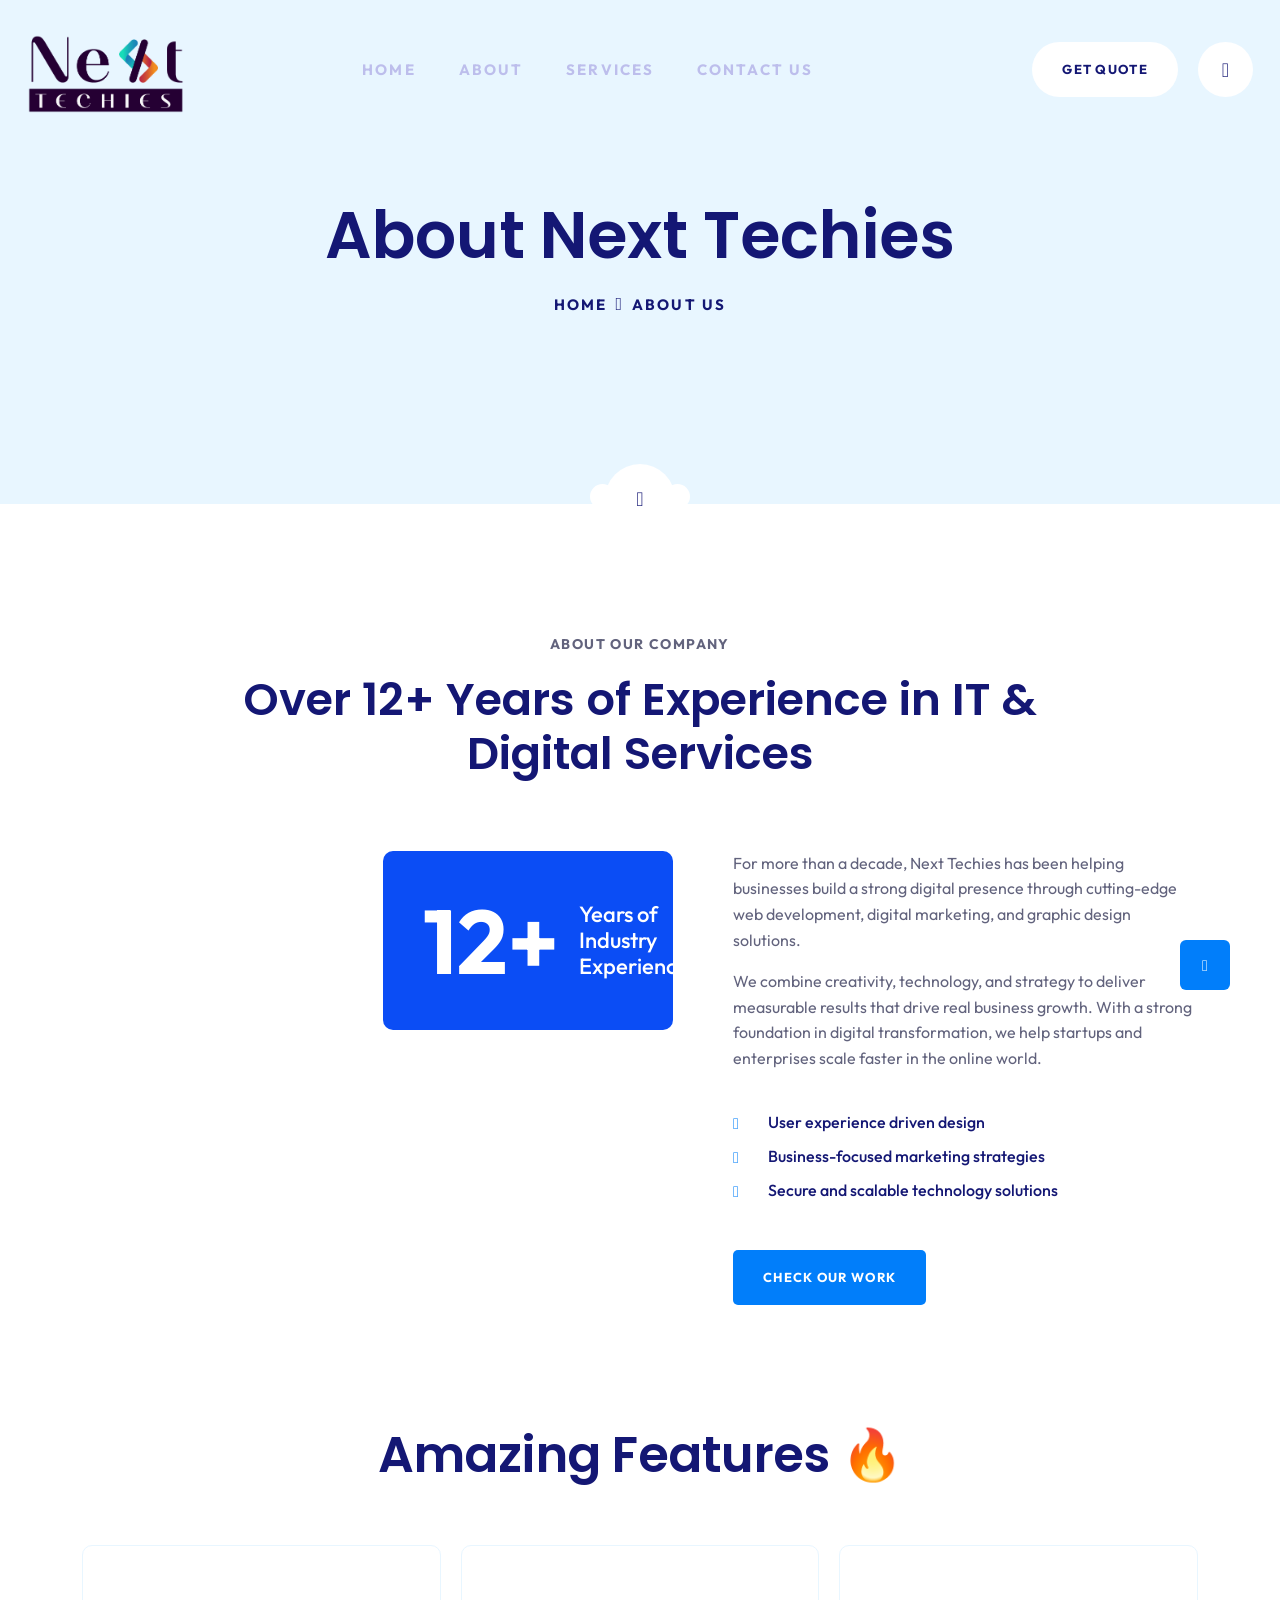
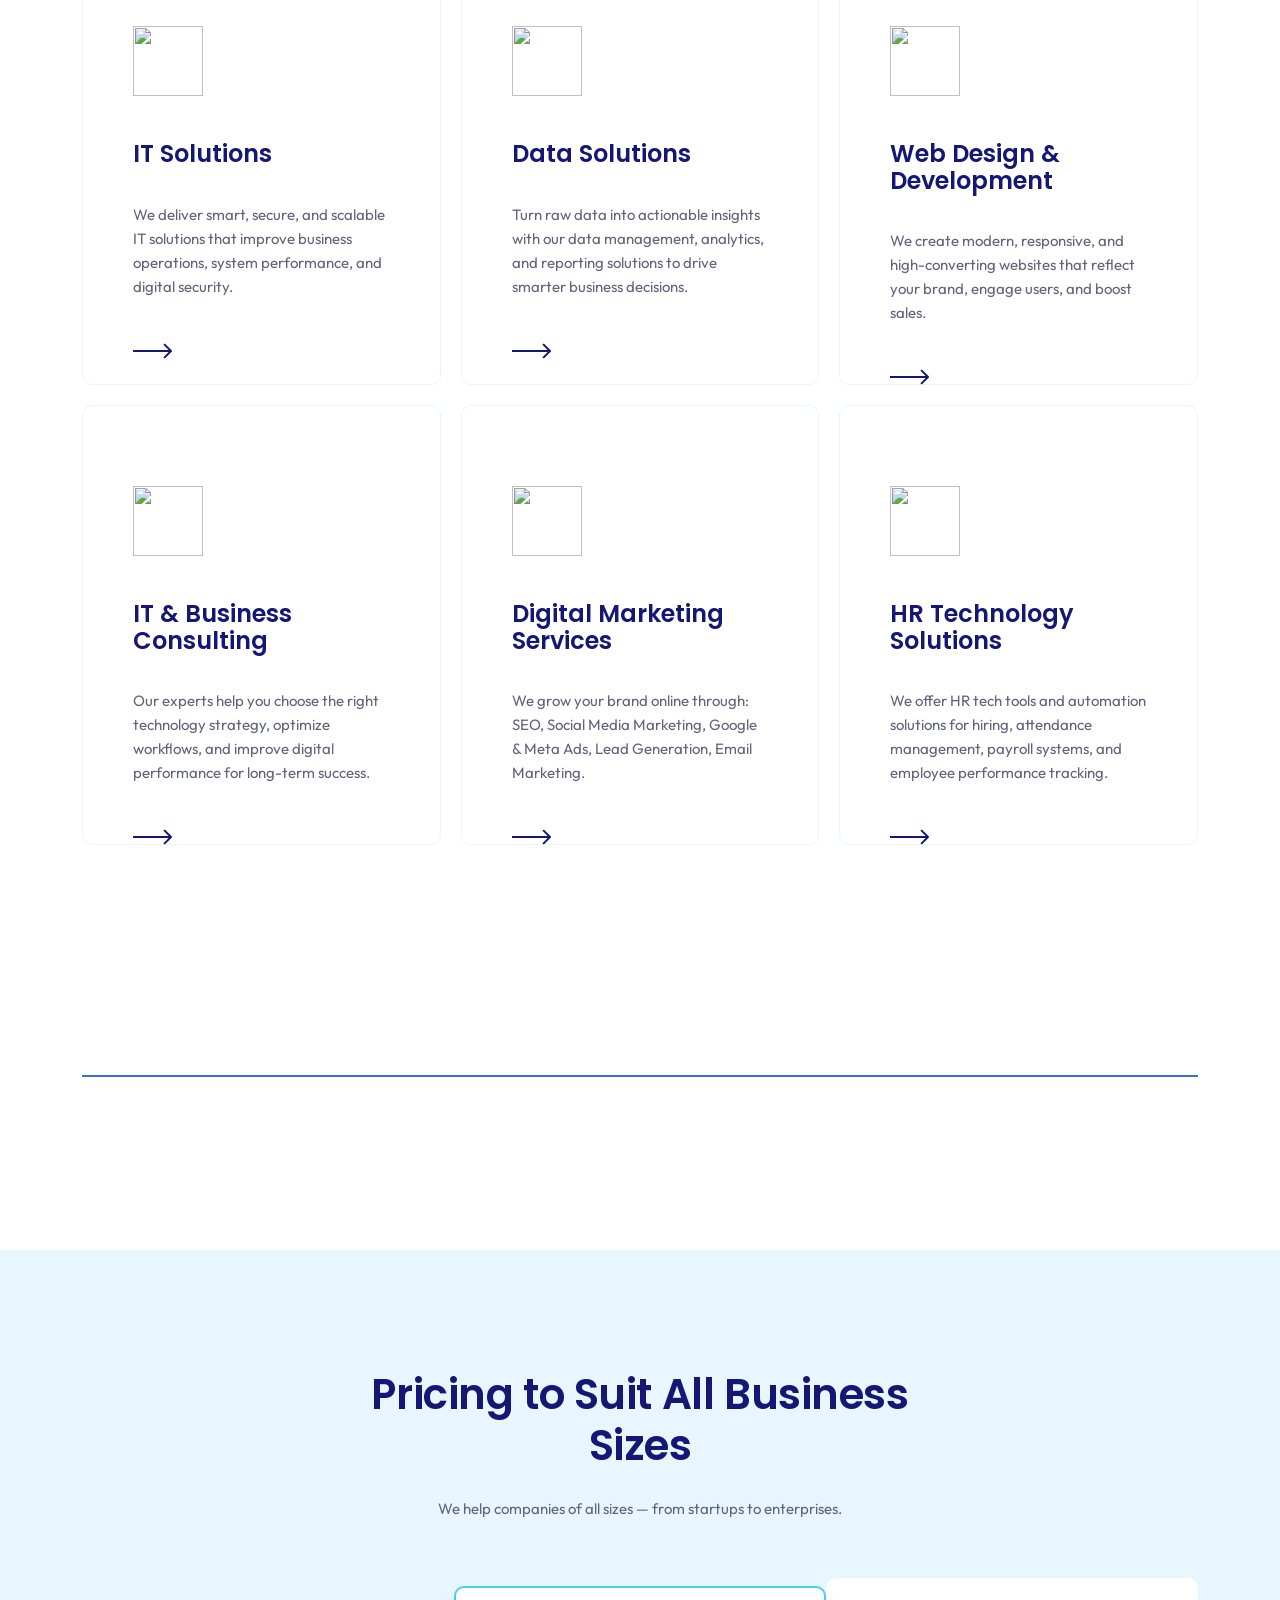
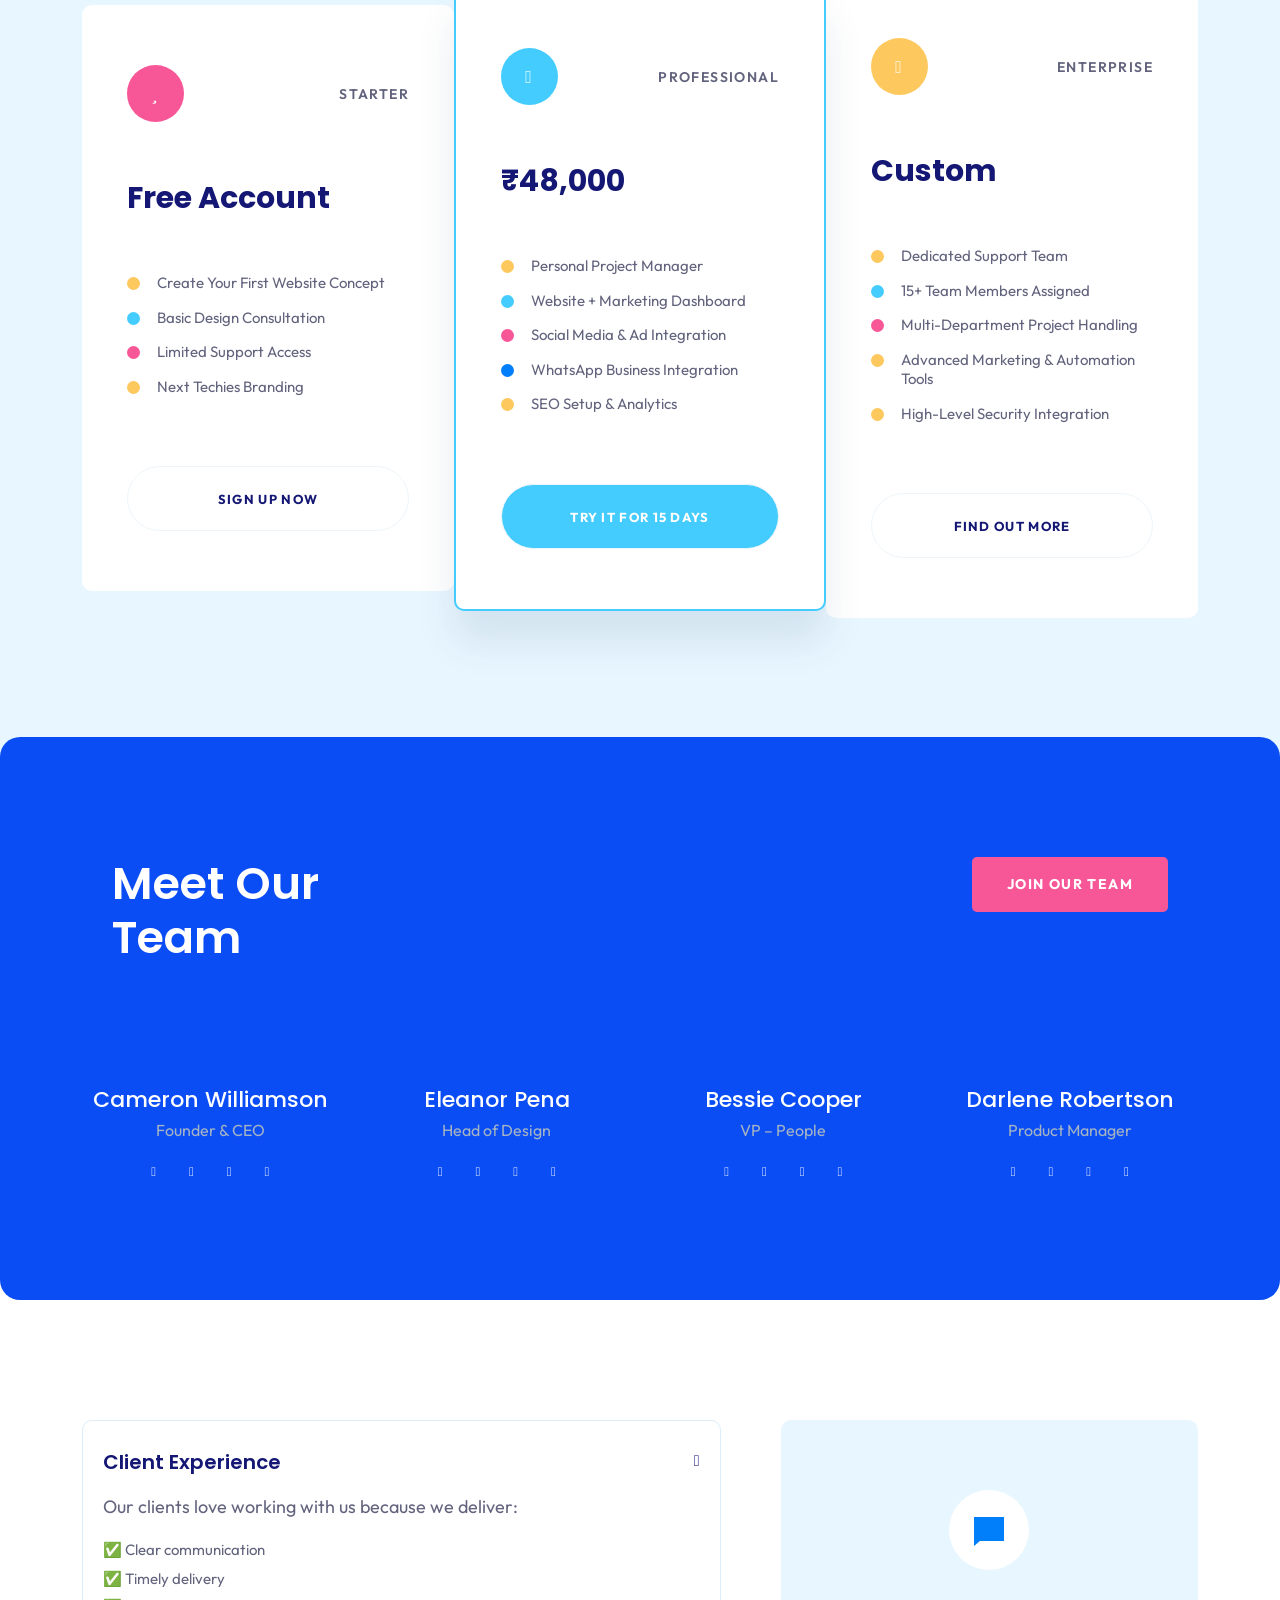
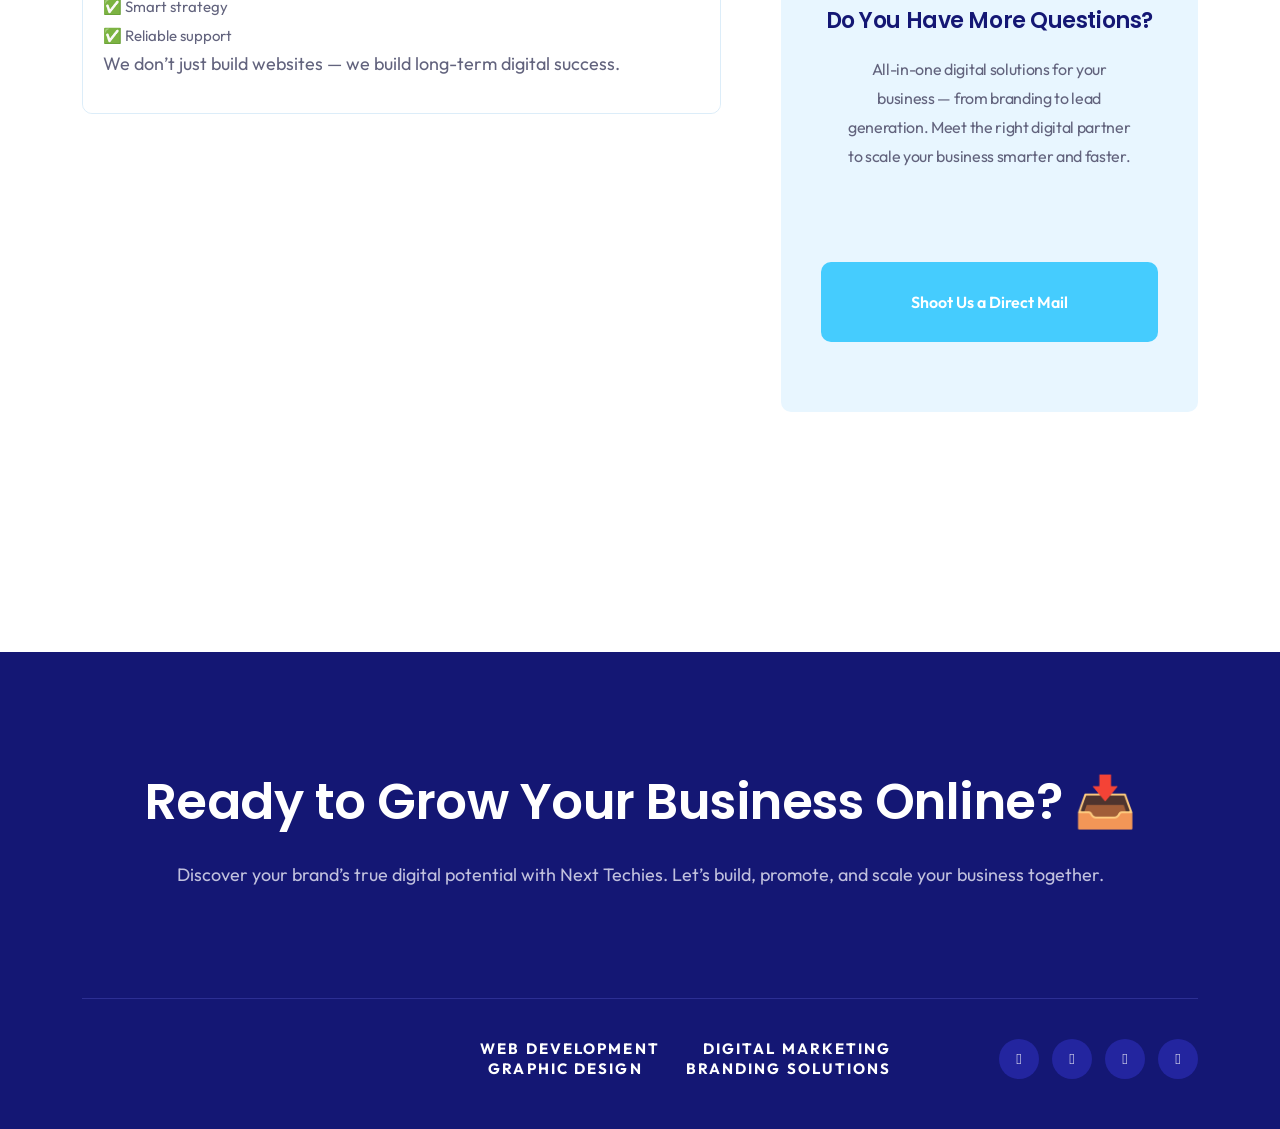
==== about.html @ 07bd044f "first commt" ====
<!doctype html>
<html class="no-js" lang="zxx">

<head>
    <meta charset="utf-8">
    <meta http-equiv="x-ua-compatible" content="ie=edge">
    <title>About Us - Next Techies</title>
    <meta name="description" content="">
    <meta name="viewport" content="width=device-width, initial-scale=1">

    <!-- Place favicon.ico in the root directory -->
    <link rel="shortcut icon" type="image/x-icon"
        href="https://html.storebuild.shop/quitox-prev/quitox/assets/img/favicon.png">

    <!-- CSS here -->
    <link rel="stylesheet" href="assets/css/bootstrap.min.css">
    <link rel="stylesheet" href="assets/css/animate.css">
    <link rel="stylesheet" href="assets/css/custom-animation.css">
    <link rel="stylesheet" href="assets/css/swiper-bundle.css">
    <link rel="stylesheet" href="assets/css/slick.css">
    <link rel="stylesheet" href="assets/css/nice-select.css">
    <link rel="stylesheet" href="assets/css/flaticon.css">
    <link rel="stylesheet" href="assets/css/meanmenu.css">
    <link rel="stylesheet" href="assets/css/font-awesome-pro.css">
    <link rel="stylesheet" href="assets/css/magnific-popup.css">
    <link rel="stylesheet" href="assets/css/spacing.css">
    <link rel="stylesheet" href="assets/css/style.css">
</head>

<body>

    <!-- preloader -->
    <div id="preloader">
        <div class="preloader">
            <span></span>
            <span></span>
        </div>
    </div>
    <!-- preloader end  -->

    <!-- back-to-top-start  -->
    <button class="scroll-top scroll-to-target" data-target="html">
        <i class="far fa-angle-double-up"></i>
    </button>
    <!-- back-to-top-end  -->

    <header>
        <!-- tp-header-area-start -->
        <div id="header-sticky"
            class="tp-header__area tp-header__space tp-header__transparent tp-header__menu-space z-index-5">
            <div class="container-fluid">
                <div class="row align-items-center">
                    <div class="col-xl-2 col-lg-2 col-md-6 col-8">
                        <div class="tp-header__logo">
                            <a href="index.html">
                                <img src="assets/img/logo.png" alt="">
                            </a>
                        </div>
                    </div>
                    <div class="col-xl-7 col-lg-7 d-none d-lg-block">
                        <div class="tp-header__main-menu">
                            <nav id="mobile-menu">
                                <ul>
                                    <li><a href="index.html">Home</a></li>
                                    <li><a href="about.html">About</a></li>
                                    <li><a href="services.html">Services</a></li>
                                    <li><a href="contact.html">Contact Us</a></li>
                                </ul>
                            </nav>
                        </div>
                    </div>
                    <div class="col-xl-3 col-lg-3 col-md-6 col-4">
                        <div class="tp-header__right">
                            <a class="tp-btn d-none d-md-block" href="contact.html"><span>Get Quote</span></a>
                            <a class="tp-header__bars tp-menu-bar" href="javascript:void(0)"><i
                                    class="far fa-bars"></i></a>
                        </div>
                    </div>
                </div>
            </div>
        </div>
        <!-- tp-header-area-end -->
    </header>

    <!-- tp-offcanvus-area-start -->
    <div class="tp-offcanvas-area">
        <div class="tpoffcanvas">
            <div class="tpoffcanvas__close-btn">
                <button class="close-btn"><i class="fal fa-times"></i></button>
            </div>
            <div class="tpoffcanvas__logo">
                <a href="index.html">
                    <img src="https://html.storebuild.shop/quitox-prev/quitox/assets/img/logo/logo.png" alt="">
                </a>
            </div>
            <div class="tpoffcanvas__text">
                <p>Suspendisse interdum consectetur libero id. Fermentum leo vel orci porta non. Euismod viverra nibh
                    cras
                    pulvinar suspen.</p>
            </div>
            <div class="mobile-menu"></div>
            <div class="tpoffcanvas__info">
                <h3 class="offcanva-title">Get In Touch</h3>
                <div class="tp-info-wrapper mb-20 d-flex align-items-center">
                    <div class="tpoffcanvas__info-icon">
                        <a href="#"><i class="fal fa-envelope"></i></a>
                    </div>
                    <div class="tpoffcanvas__info-address">
                        <span>Email</span>
                        <a href="maito:hello@yourmail.com">hello@yourmail.com</a>
                    </div>
                </div>
                <div class="tp-info-wrapper mb-20 d-flex align-items-center">
                    <div class="tpoffcanvas__info-icon">
                        <a href="#"><i class="fal fa-phone-alt"></i></a>
                    </div>
                    <div class="tpoffcanvas__info-address">
                        <span>Phone</span>
                        <a href="tel:(00)45611227890">(00) 456 1122 7890</a>
                    </div>
                </div>
                <div class="tp-info-wrapper mb-20 d-flex align-items-center">
                    <div class="tpoffcanvas__info-icon">
                        <a href="#"><i class="fas fa-map-marker-alt"></i></a>
                    </div>
                    <div class="tpoffcanvas__info-address">
                        <span>Location</span>
                        <a href="https://www.google.com/maps/@37.4801311,22.8928877,3z" target="_blank">Riverside 255,
                            San
                            Francisco, USA </a>
                    </div>
                </div>
            </div>
            <div class="tpoffcanvas__social">
                <div class="social-icon">
                    <a href="#"><i class="fab fa-twitter"></i></a>
                    <a href="#"><i class="fab fa-instagram"></i></a>
                    <a href="#"><i class="fab fa-facebook-square"></i></a>
                    <a href="#"><i class="fab fa-dribbble"></i></a>
                </div>
            </div>
        </div>
    </div>
    <div class="body-overlay"></div>
    <!-- tp-offcanvus-area-end -->

    <main>

        <!-- breadcrumb area start -->
        <div class="breadcrumb__area breadcrumb-height p-relative grey-bg"
            data-background="assets/img/breadcrumb/breadcrumb.jpg">
            <div class="breadcrumb__scroll-bottom smooth">
                <a href="#about-inner__area">
                    <i class="far fa-arrow-down"></i>
                </a>
            </div>
            <div class="container">
                <div class="row">
                    <div class="col-xxl-12">
                        <div class="breadcrumb__content text-center">
                            <h3 class="breadcrumb__title">About Next Techies</h3>
                            <div class="breadcrumb__list">
                                <span><a href="index.html">Home</a></span>
                                <span class="dvdr"><i class="fa fa-angle-right"></i></span>
                                <span>About Us</span>
                            </div>
                        </div>
                    </div>
                </div>
            </div>
        </div>
        <!-- breadcrumb area end -->

        <!-- tp-about-area-start -->
        <div id="about-inner__area" class="about-inner__area pt-130 pb-130">
            <div class="container">
                <div class="row justify-content-center">
                    <div class="col-lg-9 col-md-12">
                        <div class="about-inner__section-box mb-70 text-center wow tpfadeUp" data-wow-duration=".9s"
                            data-wow-delay=".3s">
                            <span class="about-inner__subtitle">About Our Company</span>
                            <h3 class="tp-section-title-md">Over 12+ Years of Experience in IT & Digital Services</h3>
                        </div>
                    </div>
                </div>
                <div class="row g-0">
                    <div class="col-xl-7 col-lg-7">
                        <div class="about-inner__wrapper wow tpfadeLeft" data-wow-duration=".9s" data-wow-delay=".5s">
                            <div class="row gx-10">
                                <div class="col-xl-6 col-lg-6 col-md-6 mb-20">
                                    <div class="about-inner__thumb w-img">
                                        <img src="assets/img/about/ab-inner-1.jpg" alt="">
                                    </div>
                                </div>
                                <div class="col-xl-6 col-lg-6 col-md-6">
                                    <div class="about-inner__content-item mb-10  d-flex align-items-center">
                                        <span>12+</span>
                                        <p>Years of Industry Experience</p>
                                    </div>
                                    <div class="about-inner__thumb-2 w-img mb-20">
                                        <img src="assets/img/about/ab-inner-2.jpg" alt="">
                                    </div>
                                </div>
                            </div>
                        </div>
                    </div>
                    <div class="col-xl-5 col-lg-5 wow tpfadeRight" data-wow-duration=".9s" data-wow-delay=".7s">
                        <div class="about-inner__right">
                            <div class="about-inner__content">
                                <p>For more than a decade, Next Techies has been helping businesses build a strong
                                    digital presence through cutting-edge web development, digital marketing, and
                                    graphic design solutions.</p>
                                <p>We combine creativity, technology, and strategy to deliver measurable results that
                                    drive real business growth. With a strong foundation in digital transformation, we
                                    help startups and enterprises scale faster in the online world.</p>
                            </div>
                            <div class="about-inner__list">
                                <ul>
                                    <li><i class="far fa-check"></i> User experience driven design</li>
                                    <li><i class="far fa-check"></i> Business-focused marketing strategies</li>
                                    <li><i class="far fa-check"></i> Secure and scalable technology solutions</li>
                                </ul>
                            </div>
                            <div class="about-inner__btn d-flex align-items-center">
                                <a class="tp-btn-blue-square mr-20" href="contact.html"><span>Check Our Work</span></a>
                            </div>
                        </div>
                    </div>
                </div>
            </div>
            <!-- tp-service-area-start -->
            <div id="tp-service__area" class="tp-service__area pt-120 pb-90">
                <div class="container">
                    <div class="row justify-content-center">
                        <div class="col-lg-8">
                            <div class="tp-section-title-box text-center mb-60">
                                <h2 class="tp-section-title">Amazing Features 🔥</h2>
                            </div>
                        </div>
                    </div>
                    <div class="row gx-20">
                        <div class="col-xl-4 col-lg-4 col-md-6 wow tpfadeUp" data-wow-duration=".9s"
                            data-wow-delay=".5s">
                            <div class="tp-service__item tp-service__inner-item service-inner mb-20">
                                <div class="tp-service__icon">
                                    <img src="assets/img/service/service-icon-1.png" alt="">
                                </div>
                                <div class="tp-service__content">
                                    <h4 class="tp-service__title-sm"><a href="contact.html">IT Solutions</a></h4>
                                    <p>We deliver smart, secure, and scalable IT solutions that improve business
                                        operations,
                                        system performance, and digital security.</p>
                                </div>
                                <div class="tp-service__link">
                                    <a href="contact.html">
                                        <svg width="39" height="16" viewBox="0 0 39 16" fill="none"
                                            xmlns="http://www.w3.org/2000/svg">
                                            <path
                                                d="M38.7071 8.70711C39.0976 8.31658 39.0976 7.68342 38.7071 7.29289L32.3431 0.928932C31.9526 0.538408 31.3195 0.538408 30.9289 0.928932C30.5384 1.31946 30.5384 1.95262 30.9289 2.34315L36.5858 8L30.9289 13.6569C30.5384 14.0474 30.5384 14.6805 30.9289 15.0711C31.3195 15.4616 31.9526 15.4616 32.3431 15.0711L38.7071 8.70711ZM0 9H38V7H0V9Z"
                                                fill="currentColor" />
                                        </svg>
                                    </a>
                                </div>
                            </div>
                        </div>
                        <div class="col-xl-4 col-lg-4 col-md-6 wow tpfadeUp" data-wow-duration=".9s"
                            data-wow-delay=".7s">
                            <div class="tp-service__item tp-service__inner-item service-inner mb-20">
                                <div class="tp-service__icon">
                                    <img src="assets/img/service/service-icon-2.png" alt="">
                                </div>
                                <div class="tp-service__content">
                                    <h4 class="tp-service__title-sm"><a href="contact.html">Data Solutions</a></h4>
                                    <p>Turn raw data into actionable insights with our data management, analytics, and
                                        reporting solutions to drive smarter business decisions.</p>
                                </div>
                                <div class="tp-service__link">
                                    <a href="contact.html">
                                        <svg width="39" height="16" viewBox="0 0 39 16" fill="none"
                                            xmlns="http://www.w3.org/2000/svg">
                                            <path
                                                d="M38.7071 8.70711C39.0976 8.31658 39.0976 7.68342 38.7071 7.29289L32.3431 0.928932C31.9526 0.538408 31.3195 0.538408 30.9289 0.928932C30.5384 1.31946 30.5384 1.95262 30.9289 2.34315L36.5858 8L30.9289 13.6569C30.5384 14.0474 30.5384 14.6805 30.9289 15.0711C31.3195 15.4616 31.9526 15.4616 32.3431 15.0711L38.7071 8.70711ZM0 9H38V7H0V9Z"
                                                fill="currentColor" />
                                        </svg>
                                    </a>
                                </div>
                            </div>
                        </div>
                        <div class="col-xl-4 col-lg-4 col-md-6 wow tpfadeUp" data-wow-duration=".9s"
                            data-wow-delay=".9s">
                            <div class="tp-service__item tp-service__inner-item service-inner mb-20">
                                <div class="tp-service__icon">
                                    <img src="assets/img/service/service-icon-3.png" alt="">
                                </div>
                                <div class="tp-service__content">
                                    <h4 class="tp-service__title-sm"><a href="contact.html">Web Design & Development</a>
                                    </h4>
                                    <p>We create modern, responsive, and high-converting websites that reflect your
                                        brand,
                                        engage users, and boost sales.</p>
                                </div>
                                <div class="tp-service__link">
                                    <a href="contact.html">
                                        <svg width="39" height="16" viewBox="0 0 39 16" fill="none"
                                            xmlns="http://www.w3.org/2000/svg">
                                            <path
                                                d="M38.7071 8.70711C39.0976 8.31658 39.0976 7.68342 38.7071 7.29289L32.3431 0.928932C31.9526 0.538408 31.3195 0.538408 30.9289 0.928932C30.5384 1.31946 30.5384 1.95262 30.9289 2.34315L36.5858 8L30.9289 13.6569C30.5384 14.0474 30.5384 14.6805 30.9289 15.0711C31.3195 15.4616 31.9526 15.4616 32.3431 15.0711L38.7071 8.70711ZM0 9H38V7H0V9Z"
                                                fill="currentColor" />
                                        </svg>
                                    </a>
                                </div>
                            </div>
                        </div>
                        <div class="col-xl-4 col-lg-4 col-md-6 wow tpfadeUp" data-wow-duration=".9s"
                            data-wow-delay="1s">
                            <div class="tp-service__item tp-service__inner-item service-inner mb-20">
                                <div class="tp-service__icon">
                                    <img src="assets/img/service/service-icon-4.png" alt="">
                                </div>
                                <div class="tp-service__content">
                                    <h4 class="tp-service__title-sm"><a href="contact.html">IT & Business Consulting</a>
                                    </h4>
                                    <p>Our experts help you choose the right technology strategy, optimize workflows,
                                        and
                                        improve digital performance for long-term success.</p>
                                </div>
                                <div class="tp-service__link">
                                    <a href="contact.html">
                                        <svg width="39" height="16" viewBox="0 0 39 16" fill="none"
                                            xmlns="http://www.w3.org/2000/svg">
                                            <path
                                                d="M38.7071 8.70711C39.0976 8.31658 39.0976 7.68342 38.7071 7.29289L32.3431 0.928932C31.9526 0.538408 31.3195 0.538408 30.9289 0.928932C30.5384 1.31946 30.5384 1.95262 30.9289 2.34315L36.5858 8L30.9289 13.6569C30.5384 14.0474 30.5384 14.6805 30.9289 15.0711C31.3195 15.4616 31.9526 15.4616 32.3431 15.0711L38.7071 8.70711ZM0 9H38V7H0V9Z"
                                                fill="currentColor" />
                                        </svg>
                                    </a>
                                </div>
                            </div>
                        </div>
                        <div class="col-xl-4 col-lg-4 col-md-6 wow tpfadeUp" data-wow-duration=".9s"
                            data-wow-delay="1.1s">
                            <div class="tp-service__item tp-service__inner-item service-inner mb-20">
                                <div class="tp-service__icon">
                                    <img src="assets/img/service/service-icon-5.png" alt="">
                                </div>
                                <div class="tp-service__content">
                                    <h4 class="tp-service__title-sm"><a href="contact.html">Digital Marketing
                                            Services</a>
                                    </h4>
                                    <p>We grow your brand online through: SEO, Social Media Marketing, Google & Meta
                                        Ads,
                                        Lead Generation, Email Marketing.</p>
                                </div>
                                <div class="tp-service__link">
                                    <a href="contact.html">
                                        <svg width="39" height="16" viewBox="0 0 39 16" fill="none"
                                            xmlns="http://www.w3.org/2000/svg">
                                            <path
                                                d="M38.7071 8.70711C39.0976 8.31658 39.0976 7.68342 38.7071 7.29289L32.3431 0.928932C31.9526 0.538408 31.3195 0.538408 30.9289 0.928932C30.5384 1.31946 30.5384 1.95262 30.9289 2.34315L36.5858 8L30.9289 13.6569C30.5384 14.0474 30.5384 14.6805 30.9289 15.0711C31.3195 15.4616 31.9526 15.4616 32.3431 15.0711L38.7071 8.70711ZM0 9H38V7H0V9Z"
                                                fill="currentColor" />
                                        </svg>
                                    </a>
                                </div>
                            </div>
                        </div>
                        <div class="col-xl-4 col-lg-4 col-md-6 wow tpfadeUp" data-wow-duration=".9s"
                            data-wow-delay="1.2s">
                            <div class="tp-service__item tp-service__inner-item service-inner mb-20">
                                <div class="tp-service__icon">
                                    <img src="assets/img/service/service-icon-6.png" alt="">
                                </div>
                                <div class="tp-service__content">
                                    <h4 class="tp-service__title-sm"><a href="contact.html">HR Technology Solutions</a>
                                    </h4>
                                    <p>We offer HR tech tools and automation solutions for hiring, attendance
                                        management,
                                        payroll systems, and employee performance tracking.</p>
                                </div>
                                <div class="tp-service__link">
                                    <a href="contact.html">
                                        <svg width="39" height="16" viewBox="0 0 39 16" fill="none"
                                            xmlns="http://www.w3.org/2000/svg">
                                            <path
                                                d="M38.7071 8.70711C39.0976 8.31658 39.0976 7.68342 38.7071 7.29289L32.3431 0.928932C31.9526 0.538408 31.3195 0.538408 30.9289 0.928932C30.5384 1.31946 30.5384 1.95262 30.9289 2.34315L36.5858 8L30.9289 13.6569C30.5384 14.0474 30.5384 14.6805 30.9289 15.0711C31.3195 15.4616 31.9526 15.4616 32.3431 15.0711L38.7071 8.70711ZM0 9H38V7H0V9Z"
                                                fill="currentColor" />
                                        </svg>
                                    </a>
                                </div>
                            </div>
                        </div>
                    </div>
                </div>
            </div>
            <!-- tp-service-area-end -->

            <!-- tp-counter-area-start -->
            <div class="tp-counter__area pt-120">
                <div class="container">
                    <div class="tp-counter-2__wrapper pt-65">
                        <div class="row">
                            <div class="col-xl-3 col-lg-3 col-md-6 col-sm-6 mb-30 wow tpfadeUp" data-wow-duration=".9s"
                                data-wow-delay=".5s">
                                <div
                                    class="tp-counter-2__item d-flex align-items-center justify-content-sm-start justify-content-center">
                                    <div class="tp-counter-2__icon">
                                        <img src="assets/img/counter/counter-5.png" alt="">
                                    </div>
                                    <div class="tp-counter-2__content">
                                        <h4><span class="counter">20</span>+</h4>
                                        <span>Years of Combined Experience</span>
                                    </div>
                                </div>
                            </div>
                            <div class="col-xl-3 col-lg-3 col-md-6 col-sm-6 mb-30 wow tpfadeUp" data-wow-duration=".9s"
                                data-wow-delay=".7s">
                                <div
                                    class="tp-counter-2__item d-flex align-items-center justify-content-sm-start justify-content-center">
                                    <div class="tp-counter-2__icon">
                                        <img src="assets/img/counter/counter-6.png" alt="">
                                    </div>
                                    <div class="tp-counter-2__content">
                                        <h4 class="counter">1200</h4>
                                        <span>Projects Successfully Completed</span>
                                    </div>
                                </div>
                            </div>
                            <div class="col-xl-3 col-lg-3 col-md-6 col-sm-6 mb-30 wow tpfadeUp" data-wow-duration=".9s"
                                data-wow-delay=".9s">
                                <div
                                    class="tp-counter-2__item d-flex align-items-center justify-content-sm-start justify-content-center">
                                    <div class="tp-counter-2__icon">
                                        <img src="assets/img/counter/counter-7.png" alt="">
                                    </div>
                                    <div class="tp-counter-2__content">
                                        <h4 class="counter">280</h4>
                                        <span>Awards & Recognitions</span>
                                    </div>
                                </div>
                            </div>
                            <div class="col-xl-3 col-lg-3 col-md-6 col-sm-6 mb-30 wow tpfadeUp" data-wow-duration=".9s"
                                data-wow-delay="1s">
                                <div
                                    class="tp-counter-2__item d-flex align-items-center justify-content-sm-start justify-content-center">
                                    <div class="tp-counter-2__icon">
                                        <img src="assets/img/counter/counter-8.png" alt="">
                                    </div>
                                    <div class="tp-counter-2__content">
                                        <h4 class="counter">260</h4>
                                        <span>Happy & Satisfied Clients</span>
                                    </div>
                                </div>
                            </div>
                        </div>
                    </div>
                </div>
            </div>
            <!-- tp-counter-area-end -->

            <!-- tp-price-area-start -->
            <div id="price" class="tp-price__area grey-bg pt-120 pb-90 ">
                <div class="container">
                    <div class="row justify-content-center">
                        <div class="col-lg-6 col-10">
                            <div class="tp-price__section text-center pb-60 wow tpfadeUp" data-wow-duration=".9s"
                                data-wow-delay=".3s">
                                <h3 class="tp-section-title-sm pb-20">Pricing to Suit All Business Sizes</h3>
                                <span>We help companies of all sizes — from startups to enterprises.</span>
                            </div>
                        </div>
                    </div>
                    <div class="row g-0 align-items-end align-items-lg-center">
                        <div class="col-xl-4 col-lg-4 col-md-6 mb-30 wow tpfadeLeft" data-wow-duration=".9s"
                            data-wow-delay=".5s">
                            <div class="tp-price__item">
                                <div class="tp-price__icon d-flex justify-content-between align-items-center">
                                    <span class="icon price-color-1"><i class="fas fa-star"></i></span>
                                    <span>Starter</span>
                                </div>
                                <h3 class="tp-price__title">Free Account</h3>
                                <div class="tp-price__list">
                                    <ul>
                                        <li>Create Your First Website Concept</li>
                                        <li class="color-sky">Basic Design Consultation</li>
                                        <li class="color-pink">Limited Support Access</li>
                                        <li>Next Techies Branding</li>
                                    </ul>
                                </div>
                                <div class="tp-price__btn">
                                    <a class="tp-btn-border" href="contact.html"><span>Sign Up Now</span></a>
                                </div>
                            </div>
                        </div>
                        <div class="col-xl-4 col-lg-4 col-md-6 mb-30 wow tpfadeUp" data-wow-duration=".9s"
                            data-wow-delay=".7s">
                            <div class="tp-price__item tp-price__active z-index">
                                <div class="tp-price__icon d-flex justify-content-between align-items-center">
                                    <span class="icon price-color-2"><i class="fas fa-badge-check"></i></span>
                                    <span>Professional</span>
                                </div>
                                <h3 class="tp-price__title">₹48,000</h3>
                                <div class="tp-price__list">
                                    <ul>
                                        <li>Personal Project Manager</li>
                                        <li class="color-sky">Website + Marketing Dashboard</li>
                                        <li class="color-pink">Social Media & Ad Integration</li>
                                        <li class="color-theme">WhatsApp Business Integration</li>
                                        <li>SEO Setup & Analytics</li>
                                    </ul>
                                </div>
                                <div class="tp-price__btn">
                                    <a class="tp-btn-border" href="contact.html"><span>Try It for 15 Days</span></a>
                                </div>
                            </div>
                        </div>
                        <div class="col-xl-4 col-lg-4 col-md-6 mb-30 wow tpfadeRight" data-wow-duration=".9s"
                            data-wow-delay=".5s">
                            <div class="tp-price__item">
                                <div class="tp-price__icon d-flex justify-content-between align-items-center">
                                    <span class="icon price-color-3"><i class="fas fa-cog"></i></span>
                                    <span>Enterprise</span>
                                </div>
                                <h3 class="tp-price__title">Custom</h3>
                                <div class="tp-price__list">
                                    <ul>
                                        <li>Dedicated Support Team</li>
                                        <li class="color-sky">15+ Team Members Assigned</li>
                                        <li class="color-pink">Multi-Department Project Handling</li>
                                        <li>Advanced Marketing & Automation Tools</li>
                                        <li>High-Level Security Integration</li>
                                    </ul>
                                </div>
                                <div class="tp-price__btn">
                                    <a class="tp-btn-border" href="contact.html"><span>Find Out More</span></a>
                                </div>
                            </div>
                        </div>
                    </div>
                </div>
            </div>
            <!-- tp-price-area-end -->

            <!-- tp-team-area-start -->
            <div class="tp-team__area p-relative">
                <div class="tp-team__grey-bg grey-bg"></div>
                <div class="tp-team__ml-mr theme-bg-3 pt-120 pb-50">
                    <div class="container">
                        <div class="row">
                            <div class="col-12 wow tpfadeUp" data-wow-duration=".9s" data-wow-delay=".5s">
                                <div class="tp-team__section-box d-flex justify-content-between">
                                    <h3 class="tp-section-title-md text-white">Meet Our <br> Team</h3>
                                    <div class="tp-team__btn">
                                        <a class="tp-btn-pink mb-15" href="contact.html"><span>Join Our
                                                Team</span></a>
                                    </div>
                                </div>
                            </div>
                        </div>
                        <div class="row">
                            <div class="col-xl-3 col-lg-3 col-md-6 col-sm-6 mb-70 wow tpfadeUp" data-wow-duration=".9s"
                                data-wow-delay=".6s">
                                <div class="tp-team__item text-center">
                                    <div class="tp-team__img fix">
                                        <img src="assets/img/team/team-5.png" alt="">
                                    </div>
                                    <div class="tp-team__content">
                                        <h4 class="tp-team__title"><a href="#">Cameron Williamson</a></h4>
                                        <span>Founder & CEO</span>
                                    </div>
                                    <div class="tp-team__social">
                                        <a href="#"><i class="fab fa-youtube"></i></a>
                                        <a href="#"><i class="fab fa-facebook-f"></i></a>
                                        <a href="#"><i class="fab fa-twitter"></i></a>
                                        <a href="#"><i class="fab fa-instagram"></i></a>
                                    </div>
                                </div>
                            </div>
                            <div class="col-xl-3 col-lg-3 col-md-6 col-sm-6 mb-70 wow tpfadeUp" data-wow-duration=".9s"
                                data-wow-delay=".8s">
                                <div class="tp-team__item text-center">
                                    <div class="tp-team__img fix">
                                        <img src="assets/img/team/team-6.png" alt="">
                                    </div>
                                    <div class="tp-team__content">
                                        <h4 class="tp-team__title"><a href="#">Eleanor Pena</a></h4>
                                        <span>Head of Design</span>
                                    </div>
                                    <div class="tp-team__social">
                                        <a href="#"><i class="fab fa-youtube"></i></a>
                                        <a href="#"><i class="fab fa-facebook-f"></i></a>
                                        <a href="#"><i class="fab fa-twitter"></i></a>
                                        <a href="#"><i class="fab fa-instagram"></i></a>
                                    </div>
                                </div>
                            </div>
                            <div class="col-xl-3 col-lg-3 col-md-6 col-sm-6 mb-70 wow tpfadeUp" data-wow-duration=".9s"
                                data-wow-delay=".9s">
                                <div class="tp-team__item text-center">
                                    <div class="tp-team__img fix">
                                        <img src="assets/img/team/team-7.png" alt="">
                                    </div>
                                    <div class="tp-team__content">
                                        <h4 class="tp-team__title"><a href="#">Bessie Cooper</a></h4>
                                        <span>VP – People</span>
                                    </div>
                                    <div class="tp-team__social">
                                        <a href="#"><i class="fab fa-youtube"></i></a>
                                        <a href="#"><i class="fab fa-facebook-f"></i></a>
                                        <a href="#"><i class="fab fa-twitter"></i></a>
                                        <a href="#"><i class="fab fa-instagram"></i></a>
                                    </div>
                                </div>
                            </div>
                            <div class="col-xl-3 col-lg-3 col-md-6 col-sm-6 mb-70 wow tpfadeUp" data-wow-duration=".9s"
                                data-wow-delay="1s">
                                <div class="tp-team__item text-center">
                                    <div class="tp-team__img fix">
                                        <img src="assets/img/team/team-8.png" alt="">
                                    </div>
                                    <div class="tp-team__content">
                                        <h4 class="tp-team__title"><a href="#">Darlene Robertson</a></h4>
                                        <span>Product Manager</span>
                                    </div>
                                    <div class="tp-team__social">
                                        <a href="#"><i class="fab fa-youtube"></i></a>
                                        <a href="#"><i class="fab fa-facebook-f"></i></a>
                                        <a href="#"><i class="fab fa-twitter"></i></a>
                                        <a href="#"><i class="fab fa-instagram"></i></a>
                                    </div>
                                </div>
                            </div>
                        </div>
                    </div>
                </div>
            </div>
            <!-- tp-team-area-end -->

            <!-- tp-faq-area-start -->
            <div class="tp-faq__area pt-120 pb-110">
                <div class="container">
                    <div class="row">
                        <div class="col-xl-7 col-lg-6 wow tpfadeLeft" data-wow-duration=".9s" data-wow-delay=".7s">
                            <div class="tp-custom-accordio-3">
                                <div class="accordion" id="accordionExample">
                                    <div class="accordion-items">
                                        <h2 class="accordion-header" id="headingOne">
                                            <button class="accordion-buttons " type="button" data-bs-toggle="collapse"
                                                data-bs-target="#collapseOne" aria-expanded="true"
                                                aria-controls="collapseOne">
                                                Client Experience
                                            </button>
                                        </h2>
                                        <div id="collapseOne" class="accordion-collapse collapse show"
                                            aria-labelledby="headingOne" data-bs-parent="#accordionExample">
                                            <div class="accordion-body">
                                                <p>Our clients love working with us because we deliver:</p>
                                                <ul>
                                                    <li>✅ Clear communication</li>
                                                    <li>✅ Timely delivery</li>
                                                    <li>✅ Smart strategy</li>
                                                    <li>✅ Reliable support</li>
                                                </ul>
                                                <p>We don’t just build websites — we build long-term digital success.
                                                </p>
                                            </div>
                                        </div>
                                    </div>
                                </div>
                            </div>
                        </div>
                        <div class="col-xl-5 col-lg-6 wow tpfadeUp" data-wow-duration=".9s" data-wow-delay=".9s">
                            <div class="tp-faq__right-side text-center">
                                <div class="tp-faq__icon">
                                    <a href="#">
                                        <svg width="30" height="29" viewBox="0 0 30 29" fill="none"
                                            xmlns="http://www.w3.org/2000/svg">
                                            <path d="M5.9542 23.9764L0 29V0H30V23.9764H5.9542Z" fill="#017EFA" />
                                        </svg>
                                    </a>
                                </div>
                                <div class="tp-faq__content">
                                    <h4 class="tp-faq__faq-sm-title">Do You Have More Questions?</h4>
                                    <p>All-in-one digital solutions for your business — from branding to lead
                                        generation.
                                        Meet the right digital partner to scale your business smarter and faster.
                                    </p>
                                    <a href="contact.html">Shoot Us a Direct Mail</a>
                                </div>
                            </div>
                        </div>
                    </div>
                </div>
            </div>
            <!-- tp-faq-area-end -->


    </main>

    <footer>
        <!-- tp-footer-area-start -->
        <div class="tp-footer__area theme-bg pt-120 pb-50">
            <div class="container">
                <div class="row">
                    <div class="col-xl-12">
                        <div class="tp-footer__content text-center">
                            <h3 class="tp-section-title text-white wow tpfadeUp" data-wow-duration=".9s"
                                data-wow-delay=".3s">
                                Ready to Grow Your Business Online? 📥</h3>
                            <p class="wow tpfadeUp" data-wow-duration=".9s" data-wow-delay=".5s">Discover your brand’s
                                true digital potential with Next Techies. Let’s build, promote, and scale your business
                                together.</p>
                        </div>
                        <div class="tp-footer__thumb d-flex justify-content-center wow tpfadeUp" data-wow-duration=".9s"
                            data-wow-delay=".7s">
                        </div>
                    </div>
                </div>
            </div>
            <div class="tp-footer-bottom__area mt-80 wow tpfadeUp" data-wow-duration=".9s" data-wow-delay=".9s">
                <div class="container">
                    <div class="tp-footer-bottom__border-top pt-40">
                        <div class="row align-items-center">
                            <div class="col-xl-2 col-lg-2 col-md-6 col-12 order-2 order-lg-1 text-center text-md-start">
                                <div class="tp-footer-bottom__logo">
                                    <a href="index.html"><img
                                            src="https://html.storebuild.shop/quitox-prev/quitox/assets/img/logo/logo.png"
                                            alt=""></a>
                                </div>
                            </div>
                            <div class="col-xl-7 col-lg-7 col-md-12 col-12 order-1 order-lg-2 d-none d-sm-block">
                                <div class="tp-footer-bottom__menu">
                                    <ul>
                                        <li><a href="#">Web Development</a></li>
                                        <li><a href="#">Digital Marketing</a></li>
                                        <li><a href="#">Graphic Design</a></li>
                                        <li><a href="#">Branding Solutions</a></li>
                                    </ul>
                                </div>
                            </div>
                            <div class="col-xl-3 col-lg-3 col-md-6 col-12 order-2 order-lg-3 text-center text-md-end">
                                <div class="tp-footer-bottom__social">
                                    <ul>
                                        <li><a href="#"><i class="fab fa-facebook-f"></i></a></li>
                                        <li><a href="#"><i class="fab fa-youtube"></i></a></li>
                                        <li><a href="#"><i class="fab fa-instagram"></i></a></li>
                                        <li><a href="#"><i class="fab fa-twitter"></i></a></li>
                                    </ul>
                                </div>
                            </div>
                        </div>
                    </div>
                </div>
            </div>
        </div>
        <!-- tp-footer-area-end -->
    </footer>

    <!-- JS here -->
    <script src="assets/js/jquery.js"></script>
    <script src="assets/js/waypoints.js"></script>
    <script src="assets/js/bootstrap.bundle.min.js"></script>
    <script src="assets/js/swiper-bundle.js"></script>
    <script src="assets/js/slick.js"></script>
    <script src="assets/js/magnific-popup.js"></script>
    <script src="assets/js/counterup.js"></script>
    <script src="assets/js/wow.js"></script>
    <script src="assets/js/nice-select.js"></script>
    <script src="assets/js/meanmenu.js"></script>
    <script src="assets/js/isotope-pkgd.js"></script>
    <script src="assets/js/imagesloaded-pkgd.js"></script>
    <script src="assets/js/ajax-form.js"></script>
    <script src="assets/js/main.js"></script>



</body>

</html>
---- assets/css/custom-animation.css ----
.animated {
	-webkit-animation-duration: 1s;
	animation-duration: 1s;
	-webkit-animation-fill-mode: both;
	animation-fill-mode: both;
  }

@-webkit-keyframes jump {
	0% {
		-webkit-transform: translate3d(0, 0, 0);
		transform: translate3d(0, 0, 0)
	}

	40% {
		-webkit-transform: translate3d(0, 50%, 0);
		transform: translate3d(0, 50%, 0)
	}

	100% {
		-webkit-transform: translate3d(0, 0, 0);
		transform: translate3d(0, 0, 0)
	}
}

@keyframes jump {
	0% {
		-webkit-transform: translate3d(0, 0, 0);
		transform: translate3d(0, 0, 0)
	}

	40% {
		-webkit-transform: translate3d(0, 50%, 0);
		transform: translate3d(0, 50%, 0)
	}

	100% {
		-webkit-transform: translate3d(0, 0, 0);
		transform: translate3d(0, 0, 0)
	}
}

@-webkit-keyframes jumpTwo {
	0% {
		-webkit-transform: translate3d(0, 0, 0);
		transform: translate3d(0, 0, 0)
	}

	40% {
		-webkit-transform: translate3d(0, 20px, 0);
		transform: translate3d(0, 20px, 0)
	}

	100% {
		-webkit-transform: translate3d(0, 0, 0);
		transform: translate3d(0, 0, 0)
	}
}

@keyframes jumpTwo {
	0% {
		-webkit-transform: translate3d(0, 0, 0);
		transform: translate3d(0, 0, 0)
	}

	40% {
		-webkit-transform: translate3d(0, 20px, 0);
		transform: translate3d(0, 40px, 0)
	}

	100% {
		-webkit-transform: translate3d(0, 0, 0);
		transform: translate3d(0, 0, 0)
	}
}

@-webkit-keyframes jumpThree {
	0% {
		-webkit-transform: translate3d(0, 0, 0);
		transform: translate3d(0, 0, 0)
	}

	40% {
		-webkit-transform: translate3d(0, -20px, 0);
		transform: translate3d(0, -20px, 0)
	}

	100% {
		-webkit-transform: translate3d(0, 0, 0);
		transform: translate3d(0, 0, 0)
	}
}

@keyframes jumpThree {
	0% {
		-webkit-transform: translate3d(0, 0, 0);
		transform: translate3d(0, 0, 0)
	}

	40% {
		-webkit-transform: translate3d(0, -20px, 0);
		transform: translate3d(0, -20px, 0)
	}

	100% {
		-webkit-transform: translate3d(0, 0, 0);
		transform: translate3d(0, 0, 0)
	}
}

@-webkit-keyframes jumpFour {
	0% {
		-webkit-transform: translate3d(0, 0, 0);
		transform: translate3d(0, 0, 0)
	}

	50% {
		-webkit-transform: translate3d(0, -10px, 0);
		transform: translate3d(0, -10px, 0)
	}

	100% {
		-webkit-transform: translate3d(0, 0, 0);
		transform: translate3d(0, 0, 0)
	}
}

@keyframes jumpFour {
	0% {
		-webkit-transform: translate3d(0, 0, 0);
		transform: translate3d(0, 0, 0)
	}

	50% {
		-webkit-transform: translate3d(0, -10px, 0);
		transform: translate3d(0, -10px, 0)
	}

	100% {
		-webkit-transform: translate3d(0, 0, 0);
		transform: translate3d(0, 0, 0)
	}
}

@-webkit-keyframes jumpFive {
	0% {
		-webkit-transform: translate3d(0, 0, 0);
		transform: translate3d(0, 0, 0)
	}

	50% {
		-webkit-transform: translate3d(0, 10px, 0);
		transform: translate3d(0, 10px, 0)
	}

	100% {
		-webkit-transform: translate3d(0, 0, 0);
		transform: translate3d(0, 0, 0)
	}
}

@keyframes jumpFive {
	0% {
		-webkit-transform: translate3d(0, 0, 0);
		transform: translate3d(0, 0, 0)
	}

	50% {
		-webkit-transform: translate3d(0, 10px, 0);
		transform: translate3d(0, 10px, 0)
	}

	100% {
		-webkit-transform: translate3d(0, 0, 0);
		transform: translate3d(0, 0, 0)
	}
}

@-webkit-keyframes prXOne {
	0% {
		-webkit-transform: translateX(0);
		transform: translateX(0)
	}

	50% {
		-webkit-transform: translateX(-15px);
		transform: translateX(-15px)
	}

	100% {
		-webkit-transform: translateX(0);
		transform: translateX(0)
	}
}

@keyframes prXOne {
	0% {
		-webkit-transform: translateX(0);
		transform: translateX(0)
	}

	50% {
		-webkit-transform: translateX(-15px);
		transform: translateX(-15px)
	}

	100% {
		-webkit-transform: translateX(0);
		transform: translateX(0)
	}
}

@-webkit-keyframes prXTwo {
	0% {
		-webkit-transform: translateX(0);
		transform: translateX(0)
	}

	50% {
		-webkit-transform: translateX(15px);
		transform: translateX(15px)
	}

	100% {
		-webkit-transform: translateX(0);
		transform: translateX(0)
	}
}

@keyframes prXTwo {
	0% {
		-webkit-transform: translateX(0);
		transform: translateX(0)
	}

	50% {
		-webkit-transform: translateX(15px);
		transform: translateX(15px)
	}

	100% {
		-webkit-transform: translateX(0);
		transform: translateX(0)
	}
}

@-webkit-keyframes rotated {
	0% {
		-webkit-transform: rotate(0);
		transform: rotate(0)
	}

	100% {
		-webkit-transform: rotate(360deg);
		transform: rotate(360deg)
	}
}

@keyframes rotated {
	0% {
		-webkit-transform: rotate(0);
		transform: rotate(0)
	}

	100% {
		-webkit-transform: rotate(360deg);
		transform: rotate(360deg)
	}
}

@-webkit-keyframes rotatedTwo {
	0% {
		-webkit-transform: rotate(0);
		transform: rotate(0)
	}

	100% {
		-webkit-transform: rotate(-360deg);
		transform: rotate(-360deg)
	}
}

@keyframes rotatedTwo {
	0% {
		-webkit-transform: rotate(0);
		transform: rotate(0)
	}

	100% {
		-webkit-transform: rotate(-360deg);
		transform: rotate(-360deg)
	}
}

@-webkit-keyframes rotatedHalf {
	0% {
		-webkit-transform: rotate(0);
		transform: rotate(0)
	}

	50% {
		-webkit-transform: rotate(90deg);
		transform: rotate(90deg)
	}

	100% {
		-webkit-transform: rotate(0);
		transform: rotate(0)
	}
}

@keyframes rotatedHalf {
	0% {
		-webkit-transform: rotate(0);
		transform: rotate(0)
	}

	50% {
		-webkit-transform: rotate(90deg);
		transform: rotate(90deg)
	}

	100% {
		-webkit-transform: rotate(0);
		transform: rotate(0)
	}
}

@-webkit-keyframes rotatedHalfTwo {
	0% {
		-webkit-transform: rotate(-90deg);
		transform: rotate(-90deg)
	}

	100% {
		-webkit-transform: rotate(90deg);
		transform: rotate(90deg)
	}
}

@keyframes rotatedHalfTwo {
	0% {
		-webkit-transform: rotate(-90deg);
		transform: rotate(-90deg)
	}

	100% {
		-webkit-transform: rotate(90deg);
		transform: rotate(90deg)
	}
}

@-webkit-keyframes scale-upOne {
	0% {
		-webkit-transform: scale(1);
		transform: scale(1)
	}

	50% {
		-webkit-transform: scale(.85);
		transform: scale(.85)
	}

	100% {
		-webkit-transform: scale(1);
		transform: scale(1)
	}
}

@keyframes scale-upOne {
	0% {
		-webkit-transform: scale(1);
		transform: scale(1)
	}

	50% {
		-webkit-transform: scale(.85);
		transform: scale(.85)
	}

	100% {
		-webkit-transform: scale(1);
		transform: scale(1)
	}
}

@-webkit-keyframes scale-right {
	0% {
		-webkit-transform: translateX(0);
		transform: translateX(0)
	}

	50% {
		-webkit-transform: translateX(20%);
		transform: translateX(20%)
	}

	100% {
		-webkit-transform: translateX(0);
		transform: translateX(0)
	}
}

@keyframes tpfadeInDown {
	0% {
	  opacity: 0;
	  -webkit-transform: translateX(-20px);
	  transform: translateX(-20px);
	}
  
	100% {
	  opacity: 1;
	  -webkit-transform: translateX(0);
	  transform: translateX(0);
	}
}  

@keyframes scale-right {
	0% {
		-webkit-transform: translateX(0);
		transform: translateX(0)
	}

	50% {
		-webkit-transform: translateX(20%);
		transform: translateX(20%)
	}

	100% {
		-webkit-transform: translateX(0);
		transform: translateX(0)
	}
}

@-webkit-keyframes fade-in {
	0% {
		opacity: .2
	}

	40% {
		opacity: 1
	}

	100% {
		opacity: .2
	}
}

@keyframes fade-in {
	0% {
		opacity: .2
	}

	40% {
		opacity: 1
	}

	100% {
		opacity: .2
	}
}

@keyframes hvr-ripple-out {
	0% {
		top: -5px;
		right: -5px;
		bottom: -5px;
		left: -5px
	}

	50% {
		top: -15px;
		right: -15px;
		bottom: -15px;
		left: -15px;
		opacity: .8
	}

	100% {
		top: -5px;
		right: -5px;
		bottom: -5px;
		left: -5px;
		opacity: 1
	}
}

@keyframes hvr-ripple-out-two {
	0% {
		top: 0;
		right: 0;
		bottom: 0;
		left: 0
	}

	100% {
		top: -30px;
		right: -30px;
		bottom: -30px;
		left: -30px;
		opacity: 0
	}
}

@-webkit-keyframes scale-up-one {
	0% {
		-webkit-transform: scale(1);
		transform: scale(1)
	}

	40% {
		-webkit-transform: scale(.5);
		transform: scale(.5)
	}

	100% {
		-webkit-transform: scale(1);
		transform: scale(1)
	}
}

@keyframes scale-up-one {
	0% {
		-webkit-transform: scale(1);
		transform: scale(1)
	}

	40% {
		-webkit-transform: scale(.5);
		transform: scale(.5)
	}

	100% {
		-webkit-transform: scale(1);
		transform: scale(1)
	}
}

@-webkit-keyframes scale-up-two {
	0% {
		-webkit-transform: scale(.5);
		transform: scale(.5)
	}

	40% {
		-webkit-transform: scale(.8);
		transform: scale(.8)
	}

	100% {
		-webkit-transform: scale(.5);
		transform: scale(.5)
	}
}

@keyframes scale-up-two {
	0% {
		-webkit-transform: scale(.5);
		transform: scale(.5)
	}

	40% {
		-webkit-transform: scale(.8);
		transform: scale(.8)
	}

	100% {
		-webkit-transform: scale(.5);
		transform: scale(.5)
	}
}

@-webkit-keyframes scale-up-three {
	0% {
		-webkit-transform: scale(1);
		transform: scale(1)
	}

	40% {
		-webkit-transform: scale(2);
		transform: scale(2)
	}

	100% {
		-webkit-transform: scale(1);
		transform: scale(1)
	}
}

@keyframes scale-up-three {
	0% {
		-webkit-transform: scale(1);
		transform: scale(1)
	}

	40% {
		-webkit-transform: scale(2);
		transform: scale(2)
	}

	100% {
		-webkit-transform: scale(1);
		transform: scale(1)
	}
}

@-webkit-keyframes jump5p {
	0% {
		-webkit-transform: translate3d(0, 0, 0);
		transform: translate3d(0, 0, 0)
	}

	40% {
		-webkit-transform: translate3d(0, 5px, 0);
		transform: translate3d(0, 5px, 0)
	}

	100% {
		-webkit-transform: translate3d(0, 0, 0);
		transform: translate3d(0, 0, 0)
	}
}

@keyframes jump5p {
	0% {
		-webkit-transform: translate3d(0, 0, 0);
		transform: translate3d(0, 0, 0)
	}

	40% {
		-webkit-transform: translate3d(0, 5px, 0);
		transform: translate3d(0, 5px, 0)
	}

	100% {
		-webkit-transform: translate3d(0, 0, 0);
		transform: translate3d(0, 0, 0)
	}
}

@-webkit-keyframes jump5pRsv {
	0% {
		-webkit-transform: translate3d(0, 0, 0);
		transform: translate3d(0, 0, 0)
	}

	40% {
		-webkit-transform: translate3d(0, -5px, 0);
		transform: translate3d(0, -5px, 0)
	}

	100% {
		-webkit-transform: translate3d(0, 0, 0);
		transform: translate3d(0, 0, 0)
	}
}

@keyframes jump5pRsv {
	0% {
		-webkit-transform: translate3d(0, 0, 0);
		transform: translate3d(0, 0, 0)
	}

	40% {
		-webkit-transform: translate3d(0, -5px, 0);
		transform: translate3d(0, -5px, 0)
	}

	100% {
		-webkit-transform: translate3d(0, 0, 0);
		transform: translate3d(0, 0, 0)
	}
}

@keyframes moveclouds {
	0% {
		margin-left: 200px
	}

	100% {
		margin-left: -200px
	}
}

@-webkit-keyframes moveclouds {
	0% {
		margin-left: 200px
	}

	100% {
		margin-left: -200px
	}
}

@keyframes moveclouds2 {
	0% {
		margin-right: 200px
	}

	100% {
		margin-right: -200px
	}
}

@-webkit-keyframes moveclouds2 {
	0% {
		margin-right: 200px
	}

	100% {
		margin-right: -200px
	}
}

@keyframes moveUp {
	0% {
		transform: translateY(0)
	}

	100% {
		transform: translateY(-70%)
	}
}

@-webkit-keyframes moveUp {
	0% {
		transform: translateY(0)
	}

	100% {
		transform: translateY(-70%)
	}
}

@-webkit-keyframes tpfadeUp {
	0% {
	  opacity: 0;
	  -webkit-transform: translateY(20px);
	  transform: translateY(20px);
	}
  
	100% {
	  opacity: 1;
	  -webkit-transform: translateY(0);
	  transform: translateY(0);
	}
  }
  
  @keyframes tpfadeUp {
	0% {
	  opacity: 0;
	  -webkit-transform: translateY(20px);
	  -ms-transform: translateY(20px);
	  transform: translateY(20px);
	}
  
	100% {
	  opacity: 1;
	  -webkit-transform: translateY(0);
	  -ms-transform: translateY(0);
	  transform: translateY(0);
	}
  }
  
  .tpfadeUp {
	-webkit-animation-name: tpfadeUp;
	animation-name: tpfadeUp;
  }

  @-webkit-keyframes tpfadeLeft {
	0% {
	  opacity: 0;
	  -webkit-transform: translateX(-20px);
	  transform: translateX(-20px);
	}
  
	100% {
	  opacity: 1;
	  -webkit-transform: translateX(0);
	  transform: translateX(0);
	}
  }
  
  @keyframes tpfadeLeft {
	0% {
	  opacity: 0;
	  -webkit-transform: translateX(-20px);
	  -ms-transform: translateX(-20px);
	  transform: translateX(-20px);
	}
  
	100% {
	  opacity: 1;
	  -webkit-transform: translateX(0);
	  -ms-transform: translateX(0);
	  transform: translateX(0);
	}
  }
  
  .tpfadeLeft {
	-webkit-animation-name: tpfadeLeft;
	animation-name: tpfadeLeft;
  }

  @-webkit-keyframes tpfadeRight {
	0% {
	  opacity: 0;
	  -webkit-transform: translateX(20px);
	  transform: translateX(20px);
	}
  
	100% {
	  opacity: 1;
	  -webkit-transform: translateX(0);
	  transform: translateX(0);
	}
  }
  
  @keyframes tpfadeRight {
	0% {
	  opacity: 0;
	  -webkit-transform: translateX(20px);
	  -ms-transform: translateX(20px);
	  transform: translateX(20px);
	}
  
	100% {
	  opacity: 1;
	  -webkit-transform: translateX(0);
	  -ms-transform: translateX(0);
	  transform: translateX(0);
	}
  }
  
  .tpfadeRight {
	-webkit-animation-name: tpfadeRight;
	animation-name: tpfadeRight;
  }


  @-webkit-keyframes fadeInRight {
	0% {
	  opacity: 0;
	  -webkit-transform: translateX(20px);
	  transform: translateX(20px);
	}
  
	100% {
	  opacity: 1;
	  -webkit-transform: translateX(0);
	  transform: translateX(0);
	}
  }
  
  @keyframes fadeInRight {
	0% {
	  opacity: 0;
	  -webkit-transform: translateX(20px);
	  -ms-transform: translateX(20px);
	  transform: translateX(20px);
	}
  
	100% {
	  opacity: 1;
	  -webkit-transform: translateX(0);
	  -ms-transform: translateX(0);
	  transform: translateX(0);
	}
  }
  
  .fadeInRight {
	-webkit-animation-name: fadeInRight;
	animation-name: fadeInRight;
  }



  
  @-webkit-keyframes tpfadeIn {
	0% {
	  opacity: 0;
	}
  
	100% {
	  opacity: 1;
	}
  }
  
  @keyframes tpfadeIn {
	0% {
	  opacity: 0;
	}
  
	100% {
	  opacity: 1;
	}
  }
  
  .tpfadeIn {
	-webkit-animation-name: tpfadeIn;
	animation-name: tpfadeIn;
  }
---- assets/css/nice-select.css ----
.nice-select {
	-webkit-tap-highlight-color: transparent;
	background-color: #fff;
	border-radius: 5px;
	box-sizing: border-box;
	clear: both;
	cursor: pointer;
	display: block;
	float: left;
	font-family: inherit;
	font-size: 15px;
	font-weight: 500;
	text-transform: capitalize;
	height: 42px;
	line-height: 40px;
	outline: none;
	padding-left: 18px;
	padding-right: 30px;
	position: relative;
	text-align: left !important;
	-webkit-transition: all 0.2s ease-in-out;
	transition: all 0.2s ease-in-out;
	-webkit-user-select: none;
	-moz-user-select: none;
	-ms-user-select: none;
	user-select: none;
	white-space: nowrap;
	width: auto;
}

.nice-select:hover {
	border-color: #dbdbdb;
}

.nice-select:active,
.nice-select.open,
.nice-select:focus {
	border-color: #999;
}

.nice-select:after {
	border-bottom: 2px solid #999;
	border-right: 2px solid #999;
	content: '';
	display: block;
	height: 5px;
	margin-top: -4px;
	pointer-events: none;
	position: absolute;
	right: 12px;
	top: 50%;
	-webkit-transform-origin: 66% 66%;
	-ms-transform-origin: 66% 66%;
	transform-origin: 66% 66%;
	-webkit-transform: rotate(45deg);
	-ms-transform: rotate(45deg);
	transform: rotate(45deg);
	-webkit-transition: all 0.15s ease-in-out;
	transition: all 0.15s ease-in-out;
	width: 5px;
}

.nice-select.open:after {
	-webkit-transform: rotate(-135deg);
	-ms-transform: rotate(-135deg);
	transform: rotate(-135deg);
}

.nice-select.open .list {
	opacity: 1;
	pointer-events: auto;
	-webkit-transform: scale(1) translateY(0);
	-ms-transform: scale(1) translateY(0);
	transform: scale(1) translateY(0);
}

.nice-select.disabled {
	border-color: #ededed;
	color: #999;
	pointer-events: none;
}

.nice-select.disabled:after {
	border-color: #cccccc;
}

.nice-select.wide {
	width: 100%;
}

.nice-select.wide .list {
	left: 0 !important;
	right: 0 !important;
}

.nice-select.right {
	float: right;
}

.nice-select.right .list {
	left: auto;
	right: 0;
}

.nice-select.small {
	font-size: 12px;
	height: 36px;
	line-height: 34px;
}

.nice-select.small:after {
	height: 4px;
	width: 4px;
}

.nice-select.small .option {
	line-height: 34px;
	min-height: 34px;
}

.nice-select .list {
	background-color: #fff;
	border-radius: 5px;
	box-shadow: 0 0 0 1px rgba(68, 68, 68, 0.11);
	box-sizing: border-box;
	margin-top: 4px;
	opacity: 0;
	overflow: hidden;
	padding: 0;
	pointer-events: none;
	position: absolute;
	top: 100%;
	left: 0;
	-webkit-transform-origin: 50% 0;
	-ms-transform-origin: 50% 0;
	transform-origin: 50% 0;
	-webkit-transform: scale(0.75) translateY(-21px);
	-ms-transform: scale(0.75) translateY(-21px);
	transform: scale(0.75) translateY(-21px);
	-webkit-transition: all 0.2s cubic-bezier(0.5, 0, 0, 1.25), opacity 0.15s ease-out;
	transition: all 0.2s cubic-bezier(0.5, 0, 0, 1.25), opacity 0.15s ease-out;
	z-index: 9;
}


.nice-select .option {
	cursor: pointer;
	font-weight: 400;
	line-height: 40px;
	list-style: none;
	min-height: 40px;
	outline: none;
	padding-left: 18px;
	padding-right: 29px;
	text-align: left;
	-webkit-transition: all 0.2s;
	transition: all 0.2s;
}



.nice-select .option.selected {
	font-weight: bold;
}

.nice-select .option.disabled {
	background-color: transparent;
	color: #999;
	cursor: default;
}

.no-csspointerevents .nice-select .list {
	display: none;
}

.no-csspointerevents .nice-select.open .list {
	display: block;
}
---- assets/css/flaticon.css ----
@font-face {
    font-family: "flaticon";
    src: url("../fonts/fa-solid-900.ttf") format("truetype"),
url("../fonts/fa-brands-400.woff") format("woff"),
url("../fonts/fa-duotone-900.woff2") format("woff2"),
url("../fonts/fa-regular-400.eot") format("embedded-opentype"),
url("../fonts/fa-light-300.svg") format("svg");
}

i[class^="flaticon-"]:before, i[class*=" flaticon-"]:before {
    font-family: flaticon !important;
    font-style: normal;
    font-weight: normal !important;
    font-variant: normal;
    text-transform: none;
    line-height: 1;
    -webkit-font-smoothing: antialiased;
    -moz-osx-font-smoothing: grayscale;
}

.flaticon-vector:before {
    content: "\f101";
}
.flaticon-medal:before {
    content: "\f102";
}
.flaticon-app-development:before {
    content: "\f103";
}
.flaticon-programming:before {
    content: "\f104";
}
.flaticon-repairing-service:before {
    content: "\f105";
}
---- assets/css/spacing.css ----
.mt-5{
    margin-top:5px !important
}
.mt-10{
    margin-top:10px
}
.mt-15{
    margin-top:15px
}
.mt-20{
    margin-top:20px
}
.mt-25{
    margin-top:25px
}
.mt-30{
    margin-top:30px
}
.mt-35{
    margin-top:35px
}
.mt-40{
    margin-top:40px
}
.mt-45{
    margin-top:45px
}
.mt-50{
    margin-top:50px
}
.mt-55{
    margin-top:55px
}
.mt-60{
    margin-top:60px
}
.mt-65{
    margin-top:65px
}
.mt-70{
    margin-top:70px
}
.mt-75{
    margin-top:75px
}
.mt-80{
    margin-top:80px
}
.mt-85{
    margin-top:85px
}
.mt-90{
    margin-top:90px
}
.mt-95{
    margin-top:95px
}
.mt-100{
    margin-top:100px
}
.mt-105{
    margin-top:105px
}
.mt-110{
    margin-top:110px
}
.mt-115{
    margin-top:115px
}
.mt-120{
    margin-top:120px
}
.mt-125{
    margin-top:125px
}
.mt-130{
    margin-top:130px
}
.mt-135{
    margin-top:135px
}
.mt-140{
    margin-top:140px
}
.mt-145{
    margin-top:145px
}
.mt-150{
    margin-top:150px
}
.mt-155{
    margin-top:155px
}
.mt-160{
    margin-top:160px
}
.mt-165{
    margin-top:165px
}
.mt-170{
    margin-top:170px
}
.mt-175{
    margin-top:175px
}
.mt-180{
    margin-top:180px
}
.mt-185{
    margin-top:185px
}
.mt-190{
    margin-top:190px
}
.mt-195{
    margin-top:195px
}
.mt-200{
    margin-top:200px
}
.mb-5{
    margin-bottom:5px !important
}
.mb-10{
    margin-bottom:10px
}
.mb-15{
    margin-bottom:15px
}
.mb-20{
    margin-bottom:20px
}
.mb-25{
    margin-bottom:25px
}
.mb-30{
    margin-bottom:30px
}
.mb-35{
    margin-bottom:35px
}
.mb-40{
    margin-bottom:40px
}
.mb-45{
    margin-bottom:45px
}
.mb-50{
    margin-bottom:50px
}
.mb-55{
    margin-bottom:55px
}
.mb-60{
    margin-bottom:60px
}
.mb-65{
    margin-bottom:65px
}
.mb-70{
    margin-bottom:70px
}
.mb-75{
    margin-bottom:75px
}
.mb-80{
    margin-bottom:80px
}
.mb-85{
    margin-bottom:85px
}
.mb-90{
    margin-bottom:90px
}
.mb-95{
    margin-bottom:95px
}
.mb-100{
    margin-bottom:100px
}
.mb-105{
    margin-bottom:105px
}
.mb-110{
    margin-bottom:110px
}
.mb-115{
    margin-bottom:115px
}
.mb-120{
    margin-bottom:120px
}
.mb-125{
    margin-bottom:125px
}
.mb-130{
    margin-bottom:130px
}
.mb-135{
    margin-bottom:135px
}
.mb-140{
    margin-bottom:140px
}
.mb-145{
    margin-bottom:145px
}
.mb-150{
    margin-bottom:150px
}
.mb-155{
    margin-bottom:155px
}
.mb-160{
    margin-bottom:160px
}
.mb-165{
    margin-bottom:165px
}
.mb-170{
    margin-bottom:170px
}
.mb-175{
    margin-bottom:175px
}
.mb-180{
    margin-bottom:180px
}
.mb-185{
    margin-bottom:185px
}
.mb-190{
    margin-bottom:190px
}
.mb-195{
    margin-bottom:195px
}
.mb-200{
    margin-bottom:200px
}
.ml-5{
    margin-left:5px
}
.ml-10{
    margin-left:10px
}
.ml-15{
    margin-left:15px
}
.ml-20{
    margin-left:20px
}
.ml-25{
    margin-left:25px
}
.ml-30{
    margin-left:30px
}
.ml-35{
    margin-left:35px
}
.ml-40{
    margin-left:40px
}
.ml-45{
    margin-left:45px
}
.ml-50{
    margin-left:50px
}
.ml-55{
    margin-left:55px
}
.ml-60{
    margin-left:60px
}
.ml-65{
    margin-left:65px
}
.ml-70{
    margin-left:70px
}
.ml-75{
    margin-left:75px
}
.ml-80{
    margin-left:80px
}
.ml-85{
    margin-left:85px
}
.ml-90{
    margin-left:90px
}
.ml-95{
    margin-left:95px
}
.ml-100{
    margin-left:100px
}
.ml-105{
    margin-left:105px
}
.ml-110{
    margin-left:110px
}
.ml-115{
    margin-left:115px
}
.ml-120{
    margin-left:120px
}
.ml-125{
    margin-left:125px
}
.ml-130{
    margin-left:130px
}
.ml-135{
    margin-left:135px
}
.ml-140{
    margin-left:140px
}
.ml-145{
    margin-left:145px
}
.ml-150{
    margin-left:150px
}
.ml-155{
    margin-left:155px
}
.ml-160{
    margin-left:160px
}
.ml-165{
    margin-left:165px
}
.ml-170{
    margin-left:170px
}
.ml-175{
    margin-left:175px
}
.ml-180{
    margin-left:180px
}
.ml-185{
    margin-left:185px
}
.ml-190{
    margin-left:190px
}
.ml-195{
    margin-left:195px
}
.ml-200{
    margin-left:200px
}
.mr-5{
    margin-right:5px
}
.mr-10{
    margin-right:10px
}
.mr-15{
    margin-right:15px
}
.mr-20{
    margin-right:20px
}
.mr-25{
    margin-right:25px
}
.mr-30{
    margin-right:30px
}
.mr-35{
    margin-right:35px
}
.mr-40{
    margin-right:40px
}
.mr-45{
    margin-right:45px
}
.mr-50{
    margin-right:50px
}
.mr-55{
    margin-right:55px
}
.mr-60{
    margin-right:60px
}
.mr-65{
    margin-right:65px
}
.mr-70{
    margin-right:70px
}
.mr-75{
    margin-right:75px
}
.mr-80{
    margin-right:80px
}
.mr-85{
    margin-right:85px
}
.mr-90{
    margin-right:90px
}
.mr-95{
    margin-right:95px
}
.mr-100{
    margin-right:100px
}
.mr-105{
    margin-right:105px
}
.mr-110{
    margin-right:110px
}
.mr-115{
    margin-right:115px
}
.mr-120{
    margin-right:120px
}
.mr-125{
    margin-right:125px
}
.mr-130{
    margin-right:130px
}
.mr-135{
    margin-right:135px
}
.mr-140{
    margin-right:140px
}
.mr-145{
    margin-right:145px
}
.mr-150{
    margin-right:150px
}
.mr-155{
    margin-right:155px
}
.mr-160{
    margin-right:160px
}
.mr-165{
    margin-right:165px
}
.mr-170{
    margin-right:170px
}
.mr-175{
    margin-right:175px
}
.mr-180{
    margin-right:180px
}
.mr-185{
    margin-right:185px
}
.mr-190{
    margin-right:190px
}
.mr-195{
    margin-right:195px
}
.mr-200{
    margin-right:200px
}
.pt-5{
    padding-top:5px !important
}
.pt-10{
    padding-top:10px
}
.pt-15{
    padding-top:15px
}
.pt-20{
    padding-top:20px
}
.pt-25{
    padding-top:25px
}
.pt-30{
    padding-top:30px
}
.pt-35{
    padding-top:35px
}
.pt-40{
    padding-top:40px
}
.pt-45{
    padding-top:45px
}
.pt-50{
    padding-top:50px
}
.pt-55{
    padding-top:55px
}
.pt-60{
    padding-top:60px
}
.pt-65{
    padding-top:65px
}
.pt-70{
    padding-top:70px
}
.pt-75{
    padding-top:75px
}
.pt-80{
    padding-top:80px
}
.pt-85{
    padding-top:85px
}
.pt-90{
    padding-top:90px
}
.pt-95{
    padding-top:95px
}
.pt-100{
    padding-top:100px
}
.pt-105{
    padding-top:105px
}
.pt-110{
    padding-top:110px
}
.pt-115{
    padding-top:115px
}
.pt-120{
    padding-top:120px
}
.pt-125{
    padding-top:125px
}
.pt-130{
    padding-top:130px
}
.pt-135{
    padding-top:135px
}
.pt-140{
    padding-top:140px
}
.pt-145{
    padding-top:145px
}
.pt-150{
    padding-top:150px
}
.pt-155{
    padding-top:155px
}
.pt-160{
    padding-top:160px
}
.pt-165{
    padding-top:165px
}
.pt-170{
    padding-top:170px
}
.pt-175{
    padding-top:175px
}
.pt-180{
    padding-top:180px
}
.pt-185{
    padding-top:185px
}
.pt-190{
    padding-top:190px
}
.pt-195{
    padding-top:195px
}
.pt-200{
    padding-top:200px
}
.pb-5{
    padding-bottom:5px !important
}
.pb-10{
    padding-bottom:10px
}
.pb-15{
    padding-bottom:15px
}
.pb-20{
    padding-bottom:20px
}
.pb-25{
    padding-bottom:25px
}
.pb-30{
    padding-bottom:30px
}
.pb-35{
    padding-bottom:35px
}
.pb-40{
    padding-bottom:40px
}
.pb-45{
    padding-bottom:45px
}
.pb-50{
    padding-bottom:50px
}
.pb-55{
    padding-bottom:55px
}
.pb-60{
    padding-bottom:60px
}
.pb-65{
    padding-bottom:65px
}
.pb-70{
    padding-bottom:70px
}
.pb-75{
    padding-bottom:75px
}
.pb-80{
    padding-bottom:80px
}
.pb-85{
    padding-bottom:85px
}
.pb-90{
    padding-bottom:90px
}
.pb-95{
    padding-bottom:95px
}
.pb-100{
    padding-bottom:100px
}
.pb-105{
    padding-bottom:105px
}
.pb-110{
    padding-bottom:110px
}
.pb-115{
    padding-bottom:115px
}
.pb-120{
    padding-bottom:120px
}
.pb-125{
    padding-bottom:125px
}
.pb-130{
    padding-bottom:130px
}
.pb-135{
    padding-bottom:135px
}
.pb-140{
    padding-bottom:140px
}
.pb-145{
    padding-bottom:145px
}
.pb-150{
    padding-bottom:150px
}
.pb-155{
    padding-bottom:155px
}
.pb-160{
    padding-bottom:160px
}
.pb-165{
    padding-bottom:165px
}
.pb-170{
    padding-bottom:170px
}
.pb-175{
    padding-bottom:175px
}
.pb-180{
    padding-bottom:180px
}
.pb-185{
    padding-bottom:185px
}
.pb-190{
    padding-bottom:190px
}
.pb-195{
    padding-bottom:195px
}
.pb-200{
    padding-bottom:200px
}
.pl-5{
    padding-left:5px
}
.pl-10{
    padding-left:10px
}
.pl-15{
    padding-left:15px
}
.pl-20{
    padding-left:20px
}
.pl-25{
    padding-left:25px
}
.pl-30{
    padding-left:30px
}
.pl-35{
    padding-left:35px
}
.pl-40{
    padding-left:40px
}
.pl-45{
    padding-left:45px
}
.pl-50{
    padding-left:50px
}
.pl-55{
    padding-left:55px
}
.pl-60{
    padding-left:60px
}
.pl-65{
    padding-left:65px
}
.pl-70{
    padding-left:70px
}
.pl-75{
    padding-left:75px
}
.pl-80{
    padding-left:80px
}
.pl-85{
    padding-left:85px
}
.pl-90{
    padding-left:90px
}
.pl-95{
    padding-left:95px
}
.pl-100{
    padding-left:100px
}
.pl-105{
    padding-left:105px
}
.pl-110{
    padding-left:110px
}
.pl-115{
    padding-left:115px
}
.pl-120{
    padding-left:120px
}
.pl-125{
    padding-left:125px
}
.pl-130{
    padding-left:130px
}
.pl-135{
    padding-left:135px
}
.pl-140{
    padding-left:140px
}
.pl-145{
    padding-left:145px
}
.pl-150{
    padding-left:150px
}
.pl-155{
    padding-left:155px
}
.pl-160{
    padding-left:160px
}
.pl-165{
    padding-left:165px
}
.pl-170{
    padding-left:170px
}
.pl-175{
    padding-left:175px
}
.pl-180{
    padding-left:180px
}
.pl-185{
    padding-left:185px
}
.pl-190{
    padding-left:190px
}
.pl-195{
    padding-left:195px
}
.pl-200{
    padding-left:200px
}
.pr-5{
    padding-right:5px
}
.pr-10{
    padding-right:10px
}
.pr-15{
    padding-right:15px
}
.pr-20{
    padding-right:20px
}
.pr-25{
    padding-right:25px
}
.pr-30{
    padding-right:30px
}
.pr-35{
    padding-right:35px
}
.pr-40{
    padding-right:40px
}
.pr-45{
    padding-right:45px
}
.pr-50{
    padding-right:50px
}
.pr-55{
    padding-right:55px
}
.pr-60{
    padding-right:60px
}
.pr-65{
    padding-right:65px
}
.pr-70{
    padding-right:70px
}
.pr-75{
    padding-right:75px
}
.pr-80{
    padding-right:80px
}
.pr-85{
    padding-right:85px
}
.pr-90{
    padding-right:90px
}
.pr-95{
    padding-right:95px
}
.pr-100{
    padding-right:100px
}
.pr-105{
    padding-right:105px
}
.pr-110{
    padding-right:110px
}
.pr-115{
    padding-right:115px
}
.pr-120{
    padding-right:120px
}
.pr-125{
    padding-right:125px
}
.pr-130{
    padding-right:130px
}
.pr-135{
    padding-right:135px
}
.pr-140{
    padding-right:140px
}
.pr-145{
    padding-right:145px
}
.pr-150{
    padding-right:150px
}
.pr-155{
    padding-right:155px
}
.pr-160{
    padding-right:160px
}
.pr-165{
    padding-right:165px
}
.pr-170{
    padding-right:170px
}
.pr-175{
    padding-right:175px
}
.pr-180{
    padding-right:180px
}
.pr-185{
    padding-right:185px
}
.pr-190{
    padding-right:190px
}
.pr-195{
    padding-right:195px
}
.pr-200{
    padding-right:200px
}
---- assets/css/style.css ----
/*-----------------------------------------------------------------------------------

    Theme Name: Quitox Software & IT Solutions HTML Template
    Author: Theme Pure
    Support: basictheme@gmail.com
    Description: Quitox Software & IT Solutions HTML Template
    Version: 1.0

-----------------------------------------------------------------------------------

/************ TABLE OF CONTENTS ***************

    01. THEME DEFAULT CSS
	02. MEANMENU CSS START
	03. header CSS START
	04. hero CSS START
	05. about CSS START
	06. feature CSS START
	07. service CSS START
	08. app CSS START
	09. faq CSS START
	10. choose CSS START
	11. counter CSS START
	12. brand CSS START
	13. cta CSS START
	14. testimonial CSS START
	15. support CSS START
	16. platform CSS START
	17. price CSS START
	18. project CSS START
	19. team CSS START
	20. blog CSS START
	21. contact CSS START
	22. 404 CSS START
	23. footer CSS START

**********************************************/
/*----------------------------------------*/
/*  01. THEME DEFAULT CSS START
/*----------------------------------------*/
@import url("https://fonts.googleapis.com/css2?family=Outfit:wght@300;400;500;600;700&family=Poppins:wght@300;400;500;600;700;800&display=swap");
:root {
  /**
  @font family declaration
  */
  --tp-ff-body: 'Outfit', sans-serif;;
  --tp-ff-heading: 'Poppins', sans-serif;;
  --tp-ff-fontawesome: Font Awesome 5 Pro;
  /**
  @color declaration
  */
  --tp-common-white: #ffffff;
  --tp-common-white-2: #BDBEEC;
  --tp-common-black: #151718;
  --tp-common-yellow: #FDC85D;
  --tp-common-sky: #45CCFE;
  --tp-common-sky-2: #3EB7FD;
  --tp-common-pink: #F85797;
  --tp-heading-primary: #141774;
  --tp-grey-1: #BDBEEC;
  --tp-grey-2: #E8F6FF;
  --tp-text-body: #62637D;
  --tp-theme-1: #141774;
  --tp-theme-2: #017EFA;
  --tp-theme-3: #0B4DF5;
  --tp-border-1: #EDF5FA;
  --tp-border-2: #DCEDF9;
  --tp-border-3: #2C2F94;
  --tp-border-4: #DCEDF9;
}

@media (min-width: 1400px) {
  .container, .container-lg, .container-md, .container-sm, .container-xl, .container-xxl {
    max-width: 1200px;
  }
}
* {
  margin: 0;
  padding: 0;
  box-sizing: border-box;
}

/*---------------------------------
	typography css start 
---------------------------------*/
body {
  font-family: var(--tp-ff-body);
  font-size: 15px;
  font-weight: 400;
  color: var(--tp-text-body);
  line-height: 1.3;
  overflow-x: hidden;
}

html, body {
  overflow-x: hidden;
}

a {
  text-decoration: none;
  transition: 0.3s;
}

h1,
h2,
h3,
h4,
h5,
h6 {
  font-family: var(--tp-ff-heading);
  color: var(--tp-theme-1);
  margin-top: 0px;
  font-weight: 700;
  line-height: 1.1;
  -webkit-transition: all 0.3s ease-out 0s;
  -moz-transition: all 0.3s ease-out 0s;
  -ms-transition: all 0.3s ease-out 0s;
  -o-transition: all 0.3s ease-out 0s;
  transition: all 0.3s ease-out 0s;
}

img {
  max-width: 100%;
}

h1 {
  font-size: 40px;
}

h2 {
  font-size: 32px;
}

h3 {
  font-size: 28px;
}

h4 {
  font-size: 24px;
}

h5 {
  font-size: 20px;
}

h6 {
  font-size: 16px;
}

ul {
  margin: 0px;
  padding: 0px;
}

p {
  color: var(--tp-text-body);
  font-weight: 400;
  font-size: 18px;
  line-height: 27px;
}

.z-index {
  position: relative;
  z-index: 2;
}

.z-index-3 {
  position: relative;
  z-index: 3;
}

.z-index-4 {
  position: relative;
  z-index: 4;
}

.z-index-5 {
  position: relative;
  z-index: 5;
}

.z-index-6 {
  position: relative;
  z-index: 6;
}

a,
.btn,
button,
input,
select,
textarea,
li,
img,
.transition-3,
h1,
h2,
h3,
h4,
h5,
h6 {
  -webkit-transition: all 0.3s ease-out 0s;
  -moz-transition: all 0.3s ease-out 0s;
  -ms-transition: all 0.3s ease-out 0s;
  -o-transition: all 0.3s ease-out 0s;
  transition: all 0.3s ease-out 0s;
}

li {
  list-style: none;
}

a:focus,
.button:focus {
  text-decoration: none;
  outline: none;
}

a:focus,
a:hover {
  color: inherit;
  text-decoration: none;
}

a,
button {
  color: inherit;
  outline: none;
  border: none;
  background: transparent;
}

button:hover {
  cursor: pointer;
}

button:focus {
  outline: 0;
}

.uppercase {
  text-transform: uppercase;
}

.capitalize {
  text-transform: capitalize;
}

input,
textarea {
  outline: none;
  color: var(--tp-theme-1);
}
input::-webkit-input-placeholder,
textarea::-webkit-input-placeholder {
  color: rgb(116, 116, 116);
}
input:-moz-placeholder,
textarea:-moz-placeholder {
  color: rgb(116, 116, 116);
}
input::-moz-placeholder,
textarea::-moz-placeholder {
  color: rgb(116, 116, 116);
}
input:-ms-input-placeholder,
textarea:-ms-input-placeholder {
  color: rgb(116, 116, 116);
}

input[type=color] {
  appearance: none;
  -moz-appearance: none;
  -webkit-appearance: none;
  background: none;
  border: 0;
  cursor: pointer;
  height: 100%;
  width: 100%;
  padding: 0;
  border-radius: 50%;
}

*::-moz-selection {
  background: var(--tp-theme-1);
  color: var(--tp-common-white);
  text-shadow: none;
}

::-moz-selection {
  background: var(--tp-theme-1);
  color: var(--tp-common-white);
  text-shadow: none;
}

::selection {
  background: var(--tp-theme-1);
  color: var(--tp-common-white);
  text-shadow: none;
}

*::-moz-placeholder {
  color: var(--tp-theme-1);
  font-size: var(--tp-fz-body);
  opacity: 1;
}

*::placeholder {
  color: var(--tp-theme-1);
  font-size: var(--tp-fz-body);
  opacity: 1;
}

/*---------------------------------
    common classes css start 
---------------------------------*/
.w-img img {
  width: 100%;
}

.m-img img {
  max-width: 100%;
}

.fix {
  overflow: hidden;
}

.clear {
  clear: both;
}

.f-left {
  float: left;
}

.f-right {
  float: right;
}

.overflow-y-visible {
  overflow-x: hidden;
  overflow-y: visible;
}

.p-relative {
  position: relative;
}

.p-absolute {
  position: absolute;
}

.include-bg {
  background-position: center;
  background-size: cover;
  background-repeat: no-repeat;
}

.gx-10 {
  --bs-gutter-x: 10px;
}

.gx-30 {
  --bs-gutter-x: 30px;
}

.gx-40 {
  --bs-gutter-x: 40px;
}

.gx-50 {
  --bs-gutter-x: 12px;
}

.gx-60 {
  --bs-gutter-x: 65px;
}

.gx-20 {
  --bs-gutter-x: 20px;
}

.gx-25 {
  --bs-gutter-x: 25px;
}

/*--
    - Spacing
-----------------------------------------*/
.tp-btn {
  display: inline-block;
  background-color: var(--tp-common-white);
  color: var(--tp-theme-1);
  height: 55px;
  line-height: 55px;
  text-align: center;
  padding: 0 35px;
  font-weight: 700;
  font-size: 14px;
  letter-spacing: 0.1em;
  text-transform: uppercase;
  border-radius: 60px;
  position: relative;
  z-index: 1;
  overflow: hidden;
  transition: 0.3s;
}
.tp-btn::after {
  content: "";
  background-color: red;
}
@media only screen and (min-width: 1200px) and (max-width: 1399px) {
  .tp-btn {
    padding: 0 30px;
    font-size: 13px;
  }
}
@media only screen and (min-width: 992px) and (max-width: 1199px) {
  .tp-btn {
    height: 45px;
    line-height: 45px;
    padding: 0 15px;
    font-size: 12px;
  }
}
.tp-btn:before {
  animation: opacityFallbackOut 0.5s step-end forwards;
  backface-visibility: hidden;
  background-color: var(--tp-common-black);
  clip-path: polygon(-1% 0, 0 0, -25% 100%, -1% 100%);
  content: "";
  height: 100%;
  left: 0;
  position: absolute;
  top: 0;
  transform: translateZ(0);
  transition: clip-path 0.5s cubic-bezier(0.165, 0.84, 0.44, 1), -webkit-clip-path 0.5s cubic-bezier(0.165, 0.84, 0.44, 1);
  width: 100%;
}
.tp-btn:hover:before {
  animation: opacityFallbackIn 0s step-start forwards;
  clip-path: polygon(0 0, 101% 0, 101% 101%, 0 101%);
  color: var(--tp-common-white);
}
.tp-btn:hover span {
  color: var(--tp-common-white);
}
.tp-btn:after {
  background-color: var(--tp-common-sky);
}
.tp-btn span {
  z-index: 1;
  position: relative;
}

.tp-btn-blue {
  display: inline-block;
  background-color: var(--tp-theme-2);
  color: var(--tp-common-white);
  height: 55px;
  line-height: 55px;
  text-align: center;
  padding: 0 35px;
  font-weight: 700;
  font-size: 14px;
  letter-spacing: 0.1em;
  text-transform: uppercase;
  border-radius: 60px;
  position: relative;
  z-index: 1;
  overflow: hidden;
  transition: 0.3s;
}
@media only screen and (min-width: 1200px) and (max-width: 1399px) {
  .tp-btn-blue {
    padding: 0 30px;
    font-size: 13px;
  }
}
@media only screen and (min-width: 992px) and (max-width: 1199px) {
  .tp-btn-blue {
    height: 45px;
    line-height: 45px;
    padding: 0 15px;
    font-size: 12px;
  }
}
.tp-btn-blue:before {
  animation: opacityFallbackOut 0.5s step-end forwards;
  backface-visibility: hidden;
  background-color: var(--tp-common-black);
  clip-path: polygon(-1% 0, 0 0, -25% 100%, -1% 100%);
  content: "";
  height: 100%;
  left: 0;
  position: absolute;
  top: 0;
  transform: translateZ(0);
  transition: clip-path 0.5s cubic-bezier(0.165, 0.84, 0.44, 1), -webkit-clip-path 0.5s cubic-bezier(0.165, 0.84, 0.44, 1);
  width: 100%;
}
.tp-btn-blue:hover:before {
  animation: opacityFallbackIn 0s step-start forwards;
  clip-path: polygon(0 0, 101% 0, 101% 101%, 0 101%);
  color: var(--tp-common-white);
}
.tp-btn-blue:hover span {
  color: var(--tp-common-white);
}
.tp-btn-blue:after {
  background-color: var(--tp-common-sky);
}
.tp-btn-blue span {
  z-index: 1;
  position: relative;
}

.tp-btn-pink {
  display: inline-block;
  background-color: var(--tp-common-pink);
  color: var(--tp-common-white);
  height: 55px;
  line-height: 55px;
  text-align: center;
  padding: 0 35px;
  font-weight: 700;
  font-size: 14px;
  letter-spacing: 0.1em;
  text-transform: uppercase;
  border-radius: 5px;
  position: relative;
  z-index: 1;
  overflow: hidden;
  transition: 0.3s;
}
@media only screen and (min-width: 992px) and (max-width: 1199px) {
  .tp-btn-pink {
    height: 45px;
    line-height: 45px;
    padding: 0 15px;
    font-size: 12px;
  }
}
.tp-btn-pink:before {
  animation: opacityFallbackOut 0.5s step-end forwards;
  backface-visibility: hidden;
  background-color: var(--tp-common-black);
  clip-path: polygon(-1% 0, 0 0, -25% 100%, -1% 100%);
  content: "";
  height: 100%;
  left: 0;
  position: absolute;
  top: 0;
  transition: clip-path 0.5s cubic-bezier(0.165, 0.84, 0.44, 1), -webkit-clip-path 0.5s cubic-bezier(0.165, 0.84, 0.44, 1);
  width: 100%;
}
.tp-btn-pink:hover:before {
  animation: opacityFallbackIn 0s step-start forwards;
  clip-path: polygon(0 0, 101% 0, 101% 101%, 0 101%);
  color: var(--tp-common-white);
}
.tp-btn-pink:hover span {
  color: var(--tp-common-white);
}
.tp-btn-pink:after {
  background-color: var(--tp-common-sky);
}
.tp-btn-pink span {
  z-index: 1;
  position: relative;
}

.tp-btn-blue-square {
  display: inline-block;
  background-color: var(--tp-theme-2);
  color: var(--tp-common-white);
  height: 55px;
  line-height: 55px;
  text-align: center;
  padding: 0 35px;
  font-weight: 700;
  font-size: 14px;
  letter-spacing: 0.1em;
  text-transform: uppercase;
  border-radius: 5px;
  position: relative;
  z-index: 1;
  overflow: hidden;
  transition: 0.3s;
}
@media only screen and (min-width: 1200px) and (max-width: 1399px) {
  .tp-btn-blue-square {
    padding: 0 30px;
    font-size: 13px;
  }
}
@media only screen and (min-width: 992px) and (max-width: 1199px) {
  .tp-btn-blue-square {
    height: 45px;
    line-height: 45px;
    padding: 0 15px;
    font-size: 12px;
  }
}
.tp-btn-blue-square:before {
  animation: opacityFallbackOut 0.5s step-end forwards;
  backface-visibility: hidden;
  background-color: var(--tp-common-black);
  clip-path: polygon(-1% 0, 0 0, -25% 100%, -1% 100%);
  content: "";
  height: 100%;
  left: 0;
  position: absolute;
  top: 0;
  transform: translateZ(0);
  transition: clip-path 0.5s cubic-bezier(0.165, 0.84, 0.44, 1), -webkit-clip-path 0.5s cubic-bezier(0.165, 0.84, 0.44, 1);
  width: 100%;
}
.tp-btn-blue-square:hover:before {
  animation: opacityFallbackIn 0s step-start forwards;
  clip-path: polygon(0 0, 101% 0, 101% 101%, 0 101%);
  color: var(--tp-common-white);
}
.tp-btn-blue-square:hover span {
  color: var(--tp-common-white);
}
.tp-btn-blue-square:after {
  background-color: var(--tp-common-sky);
}
.tp-btn-blue-square span {
  z-index: 1;
  position: relative;
}

.tp-btn-border {
  display: inline-block;
  border: 1px solid var(--tp-border-1);
  color: var(--tp-theme-1);
  height: 65px;
  line-height: 65px;
  text-align: center;
  padding: 0 50px;
  font-weight: 700;
  font-size: 14px;
  letter-spacing: 0.1em;
  text-transform: uppercase;
  border-radius: 50px;
  position: relative;
  z-index: 1;
  overflow: hidden;
  transition: 0.3s;
}
@media only screen and (min-width: 1200px) and (max-width: 1399px) {
  .tp-btn-border {
    padding: 0 30px;
    font-size: 13px;
  }
}
@media only screen and (min-width: 992px) and (max-width: 1199px) {
  .tp-btn-border {
    height: 45px;
    line-height: 45px;
    padding: 0 15px;
    font-size: 12px;
  }
}
@media (max-width: 767px) {
  .tp-btn-border {
    height: 45px;
    line-height: 45px;
    padding: 0 20px;
    font-size: 12px;
  }
}
.tp-btn-border:before {
  animation: opacityFallbackOut 0.5s step-end forwards;
  backface-visibility: hidden;
  background-color: var(--tp-common-black);
  clip-path: polygon(-1% 0, 0 0, -25% 100%, -1% 100%);
  content: "";
  height: 100%;
  left: 0;
  position: absolute;
  top: 0;
  transform: translateZ(0);
  transition: clip-path 0.5s cubic-bezier(0.165, 0.84, 0.44, 1), -webkit-clip-path 0.5s cubic-bezier(0.165, 0.84, 0.44, 1);
  width: 100%;
}
.tp-btn-border:hover:before {
  animation: opacityFallbackIn 0s step-start forwards;
  clip-path: polygon(0 0, 101% 0, 101% 101%, 0 101%);
  color: var(--tp-common-white);
}
.tp-btn-border:hover span {
  color: var(--tp-common-white);
}
.tp-btn-border:after {
  background-color: var(--tp-common-sky);
}
.tp-btn-border span {
  z-index: 1;
  position: relative;
}

.tp-btn-sky-sm {
  display: inline-block;
  color: var(--tp-common-white);
  background-color: var(--tp-common-sky);
  height: 55px;
  line-height: 55px;
  text-align: center;
  padding: 0 35px;
  font-weight: 700;
  font-size: 14px;
  letter-spacing: 0.1em;
  text-transform: uppercase;
  border-radius: 5px;
  position: relative;
  z-index: 1;
  overflow: hidden;
  transition: 0.3s;
}
@media only screen and (min-width: 1200px) and (max-width: 1399px) {
  .tp-btn-sky-sm {
    padding: 0 30px;
    font-size: 13px;
  }
}
@media only screen and (min-width: 992px) and (max-width: 1199px) {
  .tp-btn-sky-sm {
    height: 45px;
    line-height: 45px;
    padding: 0 15px;
    font-size: 12px;
  }
}
.tp-btn-sky-sm:before {
  animation: opacityFallbackOut 0.5s step-end forwards;
  backface-visibility: hidden;
  background-color: var(--tp-common-black);
  clip-path: polygon(-1% 0, 0 0, -25% 100%, -1% 100%);
  content: "";
  height: 100%;
  left: 0;
  position: absolute;
  top: 0;
  transform: translateZ(0);
  transition: clip-path 0.5s cubic-bezier(0.165, 0.84, 0.44, 1), -webkit-clip-path 0.5s cubic-bezier(0.165, 0.84, 0.44, 1);
  width: 100%;
}
.tp-btn-sky-sm:hover:before {
  animation: opacityFallbackIn 0s step-start forwards;
  clip-path: polygon(0 0, 101% 0, 101% 101%, 0 101%);
  color: var(--tp-common-white);
}
.tp-btn-sky-sm:hover span {
  color: var(--tp-common-white);
}
.tp-btn-sky-sm:after {
  background-color: var(--tp-common-sky);
}
.tp-btn-sky-sm span {
  z-index: 1;
  position: relative;
}

.tp-btn-sky {
  display: inline-block;
  color: var(--tp-common-white);
  background-color: var(--tp-common-sky);
  height: 65px;
  line-height: 65px;
  text-align: center;
  padding: 0 40px;
  font-weight: 700;
  font-size: 14px;
  letter-spacing: 0.1em;
  text-transform: uppercase;
  border-radius: 10px;
  position: relative;
  z-index: 1;
  overflow: hidden;
  transition: 0.3s;
}
@media only screen and (min-width: 1200px) and (max-width: 1399px) {
  .tp-btn-sky {
    padding: 0 30px;
    font-size: 13px;
  }
}
@media only screen and (min-width: 992px) and (max-width: 1199px) {
  .tp-btn-sky {
    height: 45px;
    line-height: 45px;
    padding: 0 15px;
    font-size: 12px;
  }
}
.tp-btn-sky:before {
  animation: opacityFallbackOut 0.5s step-end forwards;
  backface-visibility: hidden;
  background-color: var(--tp-common-black);
  clip-path: polygon(-1% 0, 0 0, -25% 100%, -1% 100%);
  content: "";
  height: 100%;
  left: 0;
  position: absolute;
  top: 0;
  transition: clip-path 0.5s cubic-bezier(0.165, 0.84, 0.44, 1), -webkit-clip-path 0.5s cubic-bezier(0.165, 0.84, 0.44, 1);
  width: 100%;
}
.tp-btn-sky:hover:before {
  animation: opacityFallbackIn 0s step-start forwards;
  clip-path: polygon(0 0, 101% 0, 101% 101%, 0 101%);
  color: var(--tp-common-white);
}
.tp-btn-sky:hover span {
  color: var(--tp-common-white);
}
.tp-btn-sky:after {
  background-color: var(--tp-common-sky);
}
.tp-btn-sky span {
  z-index: 1;
  position: relative;
}

.tp-pulse-border::after, .tp-pulse-border::before {
  position: absolute;
  content: "";
  left: 50%;
  top: 50%;
  -webkit-transform: translate(-50%, -50%);
  -moz-transform: translate(-50%, -50%);
  -ms-transform: translate(-50%, -50%);
  -o-transform: translate(-50%, -50%);
  transform: translate(-50%, -50%);
  width: 100%;
  height: 100%;
  border-radius: 50%;
  border: 1px solid rgba(255, 255, 255, 0.4);
  animation: borderanimate2 2s linear infinite;
  animation-delay: 0s;
  -webkit-animation-delay: 0s;
  animation-delay: 0s;
  -webkit-transition: all 0.3s ease-out 0s;
  -moz-transition: all 0.3s ease-out 0s;
  -ms-transition: all 0.3s ease-out 0s;
  -o-transition: all 0.3s ease-out 0s;
  transition: all 0.3s ease-out 0s;
  z-index: 99;
}

/* pulse effect animation */
@-webkit-keyframes pulse {
  0% {
    -webkit-box-shadow: 0 0 0 0 rgba(255, 255, 255, 0.4);
  }
  70% {
    -webkit-box-shadow: 0 0 0 45px rgba(255, 255, 255, 0);
  }
  100% {
    -webkit-box-shadow: 0 0 0 0 rgba(255, 255, 255, 0);
  }
}
@keyframes pulse {
  0% {
    -moz-box-shadow: 0 0 0 0 rgba(255, 255, 255, 0.4);
    box-shadow: 0 0 0 0 rgba(255, 255, 255, 0.4);
  }
  70% {
    -moz-box-shadow: 0 0 0 45px rgba(255, 255, 255, 0);
    box-shadow: 0 0 0 45px rgba(255, 255, 255, 0);
  }
  100% {
    -moz-box-shadow: 0 0 0 0 rgba(255, 255, 255, 0);
    box-shadow: 0 0 0 0 rgba(255, 255, 255, 0);
  }
}
@keyframes section-animation {
  0% {
    width: 0;
  }
  15% {
    width: 100%;
  }
  85% {
    opacity: 1;
  }
  90% {
    width: 100%;
    opacity: 0;
  }
  to {
    width: 0;
    opacity: 0;
  }
}
@keyframes about-sm {
  100% {
    transform: translateY(60px);
  }
  100% {
    transform: translateY(50px);
  }
}
@keyframes hero-thumb-animation {
  0% {
    transform: translateY(-20px);
  }
  100% {
    transform: translateY(0px);
  }
}
@keyframes tpleftright {
  0% {
    -webkit-transform: translateX(0);
    -moz-transform: translateX(0);
    -ms-transform: translateX(0);
    -o-transform: translateX(0);
    transform: translateX(0);
  }
  100% {
    -webkit-transform: translateX(-20px);
    -moz-transform: translateX(-20px);
    -ms-transform: translateX(-20px);
    -o-transform: translateX(-20px);
    transform: translateX(-20px);
  }
}
@keyframes tprotate {
  0% {
    -webkit-transform: rotate(0deg);
    -moz-transform: rotate(0deg);
    -ms-transform: rotate(0deg);
    -o-transform: rotate(0deg);
    transform: rotate(0deg);
  }
  100% {
    -webkit-transform: rotate(360deg);
    -moz-transform: rotate(360deg);
    -ms-transform: rotate(360deg);
    -o-transform: rotate(360deg);
    transform: rotate(360deg);
  }
}
@keyframes tpupdown {
  0% {
    -webkit-transform: translateY(0);
    -moz-transform: translateY(0);
    -ms-transform: translateY(0);
    -o-transform: translateY(0);
    transform: translateY(0);
  }
  100% {
    -webkit-transform: translateY(-20px);
    -moz-transform: translateY(-20px);
    -ms-transform: translateY(-20px);
    -o-transform: translateY(-20px);
    transform: translateY(-20px);
  }
}
@keyframes tpswing {
  0% {
    -webkit-transform: rotate(6deg);
    -moz-transform: rotate(6deg);
    -ms-transform: rotate(6deg);
    -o-transform: rotate(6deg);
    transform: rotate(6deg);
  }
  100% {
    -webkit-transform: rotate(-6deg);
    -moz-transform: rotate(-6deg);
    -ms-transform: rotate(-6deg);
    -o-transform: rotate(-6deg);
    transform: rotate(-6deg);
  }
}
@keyframes borderanimate2 {
  0% {
    transform: translate(-50%, -50%) scale(0.8);
  }
  60% {
    opacity: 1;
  }
  100% {
    transform: translate(-50%, -50%) scale(2.5);
    opacity: 0;
  }
}
@keyframes bounceInUp {
  0% {
    opacity: 0;
    -webkit-transform: translateY(2000px);
    -ms-transform: translateY(2000px);
    transform: translateY(2000px);
  }
  60% {
    opacity: 1;
    -webkit-transform: translateY(-30px);
    -ms-transform: translateY(-30px);
    transform: translateY(-30px);
  }
  80% {
    -webkit-transform: translateY(10px);
    -ms-transform: translateY(10px);
    transform: translateY(10px);
  }
  100% {
    -webkit-transform: translateY(0);
    -ms-transform: translateY(0);
    transform: translateY(0);
  }
}
@keyframes moving {
  0% {
    transform: translatey(0px);
  }
  50% {
    transform: translatey(-20px);
  }
  100% {
    transform: translatey(0px);
  }
}
@keyframes about-circle {
  0% {
    -webkit-transform: translateX(100px);
    -moz-transform: translateX(100px);
    -ms-transform: translateX(100px);
    -o-transform: translateX(100px);
    transform: translateX(100px);
  }
  100% {
    -webkit-transform: translateX(0px);
    -moz-transform: translateX(0px);
    -ms-transform: translateX(0px);
    -o-transform: translateX(0px);
    transform: translateX(0px);
  }
}
@keyframes services-triangle {
  0% {
    -webkit-transform: rotate(0deg) translateX(-50px);
    -moz-transform: rotate(0deg) translateX(-50px);
    -ms-transform: rotate(0deg) translateX(-50px);
    -o-transform: rotate(0deg) translateX(-50px);
    transform: rotate(0deg) translateX(-50px);
  }
  100% {
    -webkit-transform: rotate(360deg) translateY(100px);
    -moz-transform: rotate(360deg) translateY(100px);
    -ms-transform: rotate(360deg) translateY(100px);
    -o-transform: rotate(360deg) translateY(100px);
    transform: rotate(360deg) translateY(100px);
  }
}
@keyframes hero-3-dot-2 {
  0% {
    transform: translateY(-50px);
  }
  100% {
    transform: translateY(0px);
  }
}
@keyframes tfLeftToRight {
  49% {
    transform: translateX(30%);
  }
  50% {
    opacity: 0;
    transform: translateX(-30%);
  }
  51% {
    opacity: 1;
  }
}
@keyframes rotate2 {
  from {
    transform: rotate(0deg);
  }
  to {
    transform: rotate(360deg);
  }
}
@keyframes moving {
  0% {
    transform: translatey(0px);
  }
  20% {
    transform: translateX(-50px);
  }
  50% {
    transform: translatey(-40px);
  }
  100% {
    transform: translatey(0px);
  }
}
@keyframes leftright {
  0% {
    transform: translatex(0);
  }
  50% {
    transform: translateX(100%);
  }
  100% {
    transform: translateX(0);
  }
}
@keyframes movinglight {
  0% {
    transform: translatey(0px);
  }
  20% {
    transform: translateX(-70px);
  }
  50% {
    transform: translatey(-70px);
  }
  100% {
    transform: translatey(0px);
  }
}
@keyframes movinglight2 {
  0% {
    transform: translatey(0px);
  }
  20% {
    transform: translateX(70px);
  }
  50% {
    transform: translatey(70px);
  }
  100% {
    transform: translatey(0px);
  }
}
@keyframes movingtop {
  0% {
    transform: translatey(0px);
  }
  20% {
    transform: translatey(70px);
  }
  50% {
    transform: translatey(-70px);
  }
  100% {
    transform: translatey(0px);
  }
}
@keyframes circle-animation {
  0% {
    transform: rotate(0deg);
  }
  100% {
    transform: rotate(360deg);
  }
}
@keyframes circle-animation2 {
  0% {
    transform: scale(-1, 1) rotate(360deg);
  }
  100% {
    transform: scale(-1, 1) rotate(0deg);
  }
}
@keyframes zoom {
  0% {
    transform: scale(0.5);
  }
  50% {
    transform: scale(1);
  }
  100% {
    transform: scale(0.5);
  }
}
@keyframes zoom2 {
  0% {
    transform: scale(0.9);
  }
  50% {
    transform: scale(1);
  }
  100% {
    transform: scale(0.9);
  }
}
@keyframes wobble-vertical {
  10% {
    transform: translateY(-10px);
  }
  50% {
    transform: skew(15deg);
  }
  80% {
    transform: rotate(10deg);
  }
  100% {
    transform: translate(0);
  }
}
@-webkit-keyframes section-highlight {
  0% {
    width: 0%;
  }
  100% {
    width: 100%;
  }
}
@-moz-keyframes section-highlight {
  0% {
    width: 0%;
  }
  100% {
    width: 100%;
  }
}
@-ms-keyframes section-highlight {
  0% {
    width: 0%;
  }
  100% {
    width: 100%;
  }
}
@keyframes section-highlight {
  0% {
    width: 0%;
  }
  100% {
    width: 100%;
  }
}
@keyframes widthcalc {
  0% {
    width: 20%;
  }
  50% {
    width: 50%;
  }
  75% {
    width: 90%;
  }
  90% {
    opacity: 75%;
  }
  90% {
    opacity: 100%;
  }
}
/* right bounce */
@-webkit-keyframes bounceRight {
  0%, 20%, 50%, 80%, 100% {
    -ms-transform: translateX(0);
    transform: translateX(0);
  }
  40% {
    -ms-transform: translateX(-90px);
    transform: translateX(-90px);
  }
  60% {
    -ms-transform: translateX(-15px);
    transform: translateX(-15px);
  }
}
@-moz-keyframes bounceRight {
  0%, 20%, 50%, 80%, 100% {
    -ms-transform: translateX(0);
    transform: translateX(0);
  }
  40% {
    -ms-transform: translateX(-90px);
    transform: translateX(-90px);
  }
  60% {
    -ms-transform: translateX(-15px);
    transform: translateX(-15px);
  }
}
@keyframes bounceRight {
  0%, 20%, 50%, 80%, 100% {
    -ms-transform: translateX(0);
    transform: translateX(0);
  }
  40% {
    -ms-transform: translateX(-50px);
    transform: translateX(-50px);
  }
  60% {
    -ms-transform: translateX(-10px);
    transform: translateX(-10px);
  }
}
/* /right bounce */
@keyframes icon-bounce {
  0%, 100%, 20%, 50%, 80% {
    -webkit-transform: translateY(0);
    -moz-transform: translateY(0);
    -ms-transform: translateY(0);
    -o-transform: translateY(0);
    transform: translateY(0);
  }
  40% {
    -webkit-transform: translateY(-10px);
    -moz-transform: translateY(-10px);
    -ms-transform: translateY(-10px);
    -o-transform: translateY(-10px);
    transform: translateY(-10px);
  }
  60% {
    -webkit-transform: translateY(-5px);
    -moz-transform: translateY(-5px);
    -ms-transform: translateY(-5px);
    -o-transform: translateY(-5px);
    transform: translateY(-5px);
  }
}
@keyframes light-one {
  0% {
    opacity: 1;
  }
  25% {
    opacity: 0.4;
  }
  50% {
    opacity: 0.6;
  }
  75% {
    opacity: 0.8;
  }
  100% {
    opacity: 1;
  }
}
/*--- preloader ---*/
.dark #preloader {
  background-color: var(--tp-theme-1);
}

#preloader {
  position: fixed;
  top: 0;
  left: 0;
  right: 0;
  bottom: 0;
  background-color: #f7f7f7;
  z-index: 999999;
}

.preloader {
  width: 50px;
  height: 50px;
  display: inline-block;
  padding: 0px;
  text-align: left;
  box-sizing: border-box;
  position: absolute;
  top: 50%;
  left: 50%;
  margin-left: -25px;
  margin-top: -25px;
}

.preloader span {
  position: absolute;
  display: inline-block;
  width: 50px;
  height: 50px;
  border-radius: 100%;
  background: var(--tp-theme-1);
  -webkit-animation: preloader 1.3s linear infinite;
  animation: preloader 1.3s linear infinite;
}

.preloader span:last-child {
  animation-delay: -0.9s;
  -webkit-animation-delay: -0.9s;
}

@keyframes preloader {
  0% {
    transform: scale(0, 0);
    opacity: 0.5;
  }
  100% {
    transform: scale(1, 1);
    opacity: 0;
  }
}
@-webkit-keyframes preloader {
  0% {
    -webkit-transform: scale(0, 0);
    opacity: 0.5;
  }
  100% {
    -webkit-transform: scale(1, 1);
    opacity: 0;
  }
}
/*--- end of preloader ---*/
.scroll-top {
  width: 50px;
  height: 50px;
  line-height: 50px;
  position: fixed;
  bottom: -10%;
  right: 50px;
  font-size: 16px;
  border-radius: 6px;
  z-index: 999;
  color: var(--tp-common-white);
  text-align: center;
  cursor: pointer;
  background: var(--tp-theme-2);
  transition: 1s ease;
  border: none;
}

.scroll-top.open {
  bottom: 30px;
}

/*---------------------------------------
         Background color
-----------------------------------------*/
.grey-bg {
  background: var(--tp-grey-2);
}

.white-bg {
  background: var(--tp-common-white);
}

.black-bg {
  background: var(--tp-common-black);
}

.theme-bg {
  background: var(--tp-theme-1);
}

.theme-bg-3 {
  background: var(--tp-theme-3);
}

.body-overlay {
  position: fixed;
  top: 0;
  left: 0;
  z-index: 999;
  width: 100%;
  height: 100%;
  background: rgba(24, 24, 24, 0.6);
  visibility: hidden;
  opacity: 0;
  transition: 0.45s ease-in-out;
}
.body-overlay.apply {
  opacity: 1;
  visibility: visible;
}
.body-overlay:hover {
  cursor: url(../img/cross-out.png), pointer;
}

.tp-instagram img {
  width: 100%;
}

.tpoffcanvas {
  background-position: center;
  background-size: cover;
  background-repeat: no-repeat;
  position: fixed;
  top: 0;
  right: -100%;
  width: 480px;
  bottom: 0;
  box-shadow: 0 16px -32px 0 rgba(0, 0, 0, 0.8);
  background-color: var(--tp-common-black);
  z-index: 9999;
  padding: 50px;
  scrollbar-width: none;
  opacity: 0;
  visibility: hidden;
  transition: 0.45s ease-in-out;
  overflow-y: scroll;
}
.tpoffcanvas.opened {
  opacity: 1;
  visibility: visible;
}
@media (max-width: 767px) {
  .tpoffcanvas {
    width: 300px;
    padding: 40px 35px;
  }
}
@media only screen and (min-width: 576px) and (max-width: 767px) {
  .tpoffcanvas {
    width: 400px;
    padding: 40px;
  }
}
.tpoffcanvas.opened {
  right: 0;
  -webkit-transition: all 0.4s cubic-bezier(0.785, 0.135, 0.15, 0.86);
  -moz-transition: all 0.4s cubic-bezier(0.785, 0.135, 0.15, 0.86);
  transition: all 0.4s cubic-bezier(0.785, 0.135, 0.15, 0.86);
  transition-duration: 0.6s;
}
.tpoffcanvas__logo {
  margin-bottom: 40px;
}
@media (max-width: 767px), only screen and (min-width: 768px) and (max-width: 991px) {
  .tpoffcanvas__logo {
    padding-top: 0;
  }
}
.tpoffcanvas__logo img {
  width: 157px;
  height: 100%;
}
.tpoffcanvas__close-btn button {
  font-size: 35px;
  color: white;
  position: absolute;
  right: 50px;
  top: 42px;
  transition: 1s;
  font-weight: 300;
  opacity: 0.2;
  -webkit-transition: all 0.4s cubic-bezier(0.785, 0.135, 0.15, 0.86);
  -moz-transition: all 0.4s cubic-bezier(0.785, 0.135, 0.15, 0.86);
  transition: all 0.4s cubic-bezier(0.785, 0.135, 0.15, 0.86);
  transition-duration: 0.3s;
}
@media only screen and (min-width: 768px) and (max-width: 991px) {
  .tpoffcanvas__close-btn button {
    font-size: 28px;
    right: 48px;
    top: 52px;
  }
}
@media (max-width: 767px) {
  .tpoffcanvas__close-btn button {
    font-size: 28px;
    right: 39px;
    top: 38px;
  }
}
.tpoffcanvas__close-btn button:hover {
  color: #fff;
  opacity: 1;
}
.tpoffcanvas__content {
  margin-bottom: 30px;
}
.tpoffcanvas__content p {
  font-size: 16px;
  color: #fff;
  font-weight: 400;
  line-height: 1.6;
  margin-bottom: 25px;
}
.tpoffcanvas__content span {
  color: #fff;
  font-size: 18px;
  font-weight: 500;
  margin-bottom: 5px;
  display: inline-block;
}
.tpoffcanvas__content a {
  font-size: 30px;
  line-height: 51px;
  font-weight: 700;
  color: var(--tp-common-white);
  display: inline-block;
}
@media (max-width: 767px) {
  .tpoffcanvas__content a {
    font-size: 27px;
  }
}
.tpoffcanvas__social {
  margin-top: 50px;
}
.tpoffcanvas__social .social-icon a {
  height: 50px;
  width: 50px;
  line-height: 50px;
  text-align: center;
  font-size: 18px;
  background-color: var(--tp-common-white);
  color: var(--tp-theme-1);
  margin-right: 15px;
  transition: 0.3s;
  display: inline-block;
  border-radius: 10px;
}
@media (max-width: 767px) {
  .tpoffcanvas__social .social-icon a {
    margin-right: 3px;
  }
}
.tpoffcanvas__social .social-icon a:hover {
  background-color: var(--tp-theme-1);
  color: var(--tp-common-white);
}
.tpoffcanvas__text {
  border-bottom: 1px solid #3b3838;
  padding-bottom: 20px;
  margin-bottom: 20px;
}
@media only screen and (min-width: 768px) and (max-width: 991px), (max-width: 767px) {
  .tpoffcanvas__text {
    display: none;
  }
}
.tpoffcanvas__text p {
  color: var(--tp-common-white-2);
  font-size: 18px;
}
.tpoffcanvas__info {
  border-bottom: 1px solid #3b3838;
  padding-bottom: 30px;
  margin-bottom: 20px;
}
.tpoffcanvas__info .offcanva-title {
  color: var(--tp-common-white);
  margin: 30px 0 40px 0;
  font-size: 20px;
  font-weight: 600;
}
.tpoffcanvas__info-icon a {
  height: 50px;
  width: 50px;
  background-color: var(--tp-theme-1);
  color: var(--tp-common-white);
  display: inline-block;
  text-align: center;
  line-height: 50px;
  border-radius: 50px;
  font-weight: 500;
  font-size: 18px;
  margin-right: 20px;
}
.tpoffcanvas__info-address span {
  display: block;
  color: var(--tp-common-white);
  font-size: 16px;
  font-weight: 400;
}
.tpoffcanvas__info-address a {
  display: block;
  color: var(--tp-common-white-2);
  font-size: 18px;
  font-weight: 600;
  transition: 0.3s;
}
@media (max-width: 767px) {
  .tpoffcanvas__info-address a {
    font-size: 16px;
  }
}
.tpoffcanvas__info-address a:hover {
  color: var(--tp-common-white-2);
}

.mobile-menu.mean-container {
  margin-bottom: 50px;
}

.offcan-social-title {
  color: #fff;
  font-size: 18px;
  font-weight: 500;
  margin-bottom: 15px;
  display: inline-block;
}

.tpoffcanvas-social {
  height: 100%;
  display: flex;
  flex-direction: column;
}

.header-border-2.header-sticky {
  position: fixed;
  top: 0;
  left: 0;
  right: 0;
  background-color: var(--tp-common-white);
  width: 100%;
  animation: 500ms ease-in-out 0s normal none 1 running fadeInDown;
  box-shadow: 0px 2px 55px rgba(168, 182, 218, 0.32);
  z-index: 999;
}

.header-border-2.header-sticky {
  position: fixed;
  top: 0;
  left: 0;
  right: 0;
  background-color: var(--tp-common-white);
  width: 100%;
  animation: 500ms ease-in-out 0s normal none 1 running fadeInDown;
  box-shadow: 0px 10px 21px rgba(0, 0, 0, 0.05);
  z-index: 999;
}

.header-transparent.header-sticky {
  position: fixed;
  top: 0;
  left: 0;
  right: 0;
  background-color: white;
  width: 100%;
  animation: 500ms ease-in-out 0s normal none 1 running fadeInDown;
  z-index: 999;
}
.header-transparent.header-sticky.header-border {
  border: none;
}

.black-bg.header-sticky {
  position: fixed;
  top: 0;
  left: 0;
  right: 0;
  background-color: #051B46;
  width: 100%;
  animation: 500ms ease-in-out 0s normal none 1 running fadeInDown;
  z-index: 999;
}
.black-bg.header-sticky.header-border {
  border: none;
}

.sticky-white-bg.header-sticky {
  position: fixed;
  top: 0;
  left: 0;
  right: 0;
  background-color: var(--tp-common-white);
  width: 100%;
  animation: 500ms ease-in-out 0s normal none 1 running fadeInDown;
  box-shadow: 0px 10px 21px rgba(0, 0, 0, 0.05);
  z-index: 999;
}

.tp-header-black-sticky.header-sticky {
  background-color: #2c2c2c;
}

.breadcrumb-height {
  padding-top: 200px;
  padding-bottom: 190px;
}
@media (max-width: 767px) {
  .breadcrumb-height {
    padding-top: 150px;
    padding-bottom: 120px;
    background-position: left;
  }
}

.breadcrumb__scroll-bottom {
  position: absolute;
  bottom: -30px;
  left: 50%;
  transform: translate(-50%);
}
.breadcrumb__scroll-bottom a {
  height: 70px;
  width: 70px;
  text-align: center;
  line-height: 70px;
  font-size: 20px;
  border-radius: 50%;
  background-color: var(--tp-common-white);
  color: var(--tp-theme-1);
  position: relative;
  display: inline-block;
}
.breadcrumb__scroll-bottom a::after {
  height: 25px;
  width: 25px;
  background-color: var(--tp-common-white);
  border-radius: 50%;
  content: "";
  position: absolute;
  right: -15px;
  top: 20px;
}
.breadcrumb__scroll-bottom a::before {
  height: 25px;
  width: 25px;
  background-color: var(--tp-common-white);
  border-radius: 50%;
  content: "";
  position: absolute;
  left: -15px;
  top: 20px;
}
.breadcrumb__title {
  font-weight: 600;
  font-size: 65px;
  line-height: 1.1;
  color: var(--tp-theme-1);
  padding-bottom: 15px;
}
@media only screen and (min-width: 768px) and (max-width: 991px) {
  .breadcrumb__title {
    font-size: 50px;
  }
}
@media (max-width: 767px) {
  .breadcrumb__title {
    font-size: 35px;
    margin-bottom: 0;
  }
}
.breadcrumb__list {
  display: inline-block;
  padding: 0px 10px;
}
.breadcrumb__list span {
  font-weight: 700;
  font-size: 15px;
  line-height: 19px;
  letter-spacing: 0.14em;
  text-transform: uppercase;
  color: var(--tp-theme-1);
}
.breadcrumb__list span.dvdr i {
  font-size: 18px;
  padding: 0px 5px;
  font-weight: 400;
}
.breadcrumb__subtitle {
  font-size: 18px;
  font-weight: 300;
  color: var(--tp-common-black);
  text-transform: uppercase;
}
@media (max-width: 767px) {
  .breadcrumb__subtitle {
    font-size: 15px;
  }
}

.breadcrumb__area {
  background-size: cover;
  background-position: center;
}
@media only screen and (min-width: 992px) and (max-width: 1199px), only screen and (min-width: 768px) and (max-width: 991px), (max-width: 767px) {
  .breadcrumb__area {
    background-position: right;
  }
}

.tp-custom-accordio .accordion-items {
  margin-bottom: 20px;
}
.tp-custom-accordio .accordion-buttons {
  position: relative;
  width: 100%;
  text-align: left;
  font-size: 18px;
  font-weight: 700;
  padding: 30px 20px;
  font-weight: 500;
  font-size: 18px;
  border: 1px solid var(--tp-border-4);
  border-radius: 10px 10px 0 0;
}
.tp-custom-accordio .accordion-buttons:not(.collapsed) {
  background-color: var(--tp-common-white);
  border-color: var(--tp-common-white);
  padding-bottom: 5px;
}
@media (max-width: 767px) {
  .tp-custom-accordio .accordion-buttons {
    font-size: 16px;
    padding: 20px 15px;
  }
}
.tp-custom-accordio .accordion-buttons::after {
  position: absolute;
  content: "\f106";
  font-family: "Font Awesome 5 Pro";
  background-image: none;
  top: 31px;
  right: 20px;
  color: var(--tp-theme-1);
  width: auto;
  height: auto;
  font-weight: 700;
  font-size: 16px;
  opacity: 1;
}
@media (max-width: 767px) {
  .tp-custom-accordio .accordion-buttons::after {
    top: 19px;
  }
}
.tp-custom-accordio .accordion-buttons.collapsed::after {
  content: "\f107";
  opacity: 0.3;
}
.tp-custom-accordio .collapsed {
  border-radius: 10px 10px 10px 10px;
}
.tp-custom-accordio .accordion-body {
  background-color: var(--tp-common-white);
  padding: 20px 20px;
  padding-top: 5px;
  position: relative;
  z-index: 1;
  border-radius: 0 0px 10px 10px;
  font-size: 16px;
}
@media only screen and (min-width: 1200px) and (max-width: 1399px) {
  .tp-custom-accordio .accordion-body {
    font-size: 15px;
  }
}
@media (max-width: 767px) {
  .tp-custom-accordio .accordion-body {
    padding: 20px 25px;
  }
}

.tp-custom-accordio-2 .accordion-items {
  margin-bottom: 20px;
}
.tp-custom-accordio-2 .accordion-items.border-show {
  border: 1px solid var(--tp-border-2);
  border-radius: 10px;
}
.tp-custom-accordio-2 .accordion-items.border-show .accordion-buttons {
  border: 0;
}
.tp-custom-accordio-2 .accordion-buttons {
  position: relative;
  width: 100%;
  text-align: left;
  font-size: 18px;
  font-weight: 700;
  padding: 40px 30px;
  font-weight: 500;
  font-size: 18px;
  background-color: var(--tp-common-white);
  border: 1px solid var(--tp-border-2);
  border-radius: 10px 10px 0 0;
}
.tp-custom-accordio-2 .accordion-buttons:not(.collapsed) {
  padding-bottom: 3px;
  background-color: var(--tp-common-white);
  border: transparent;
}
@media (max-width: 767px) {
  .tp-custom-accordio-2 .accordion-buttons {
    font-size: 15px;
    padding: 20px 15px;
  }
}
.tp-custom-accordio-2 .accordion-buttons::after {
  position: absolute;
  content: "\f106";
  font-family: "Font Awesome 5 Pro";
  background-image: none;
  top: 40px;
  right: 35px;
  color: var(--tp-theme-1);
  width: auto;
  height: auto;
  font-weight: 700;
  font-size: 16px;
  opacity: 1;
}
@media (max-width: 767px) {
  .tp-custom-accordio-2 .accordion-buttons::after {
    top: 19px;
    right: 15px;
  }
}
.tp-custom-accordio-2 .accordion-buttons.collapsed::after {
  content: "\f107";
  opacity: 0.3;
}
.tp-custom-accordio-2 .collapsed {
  border-radius: 10px 10px 10px 10px;
}
.tp-custom-accordio-2 .accordion-body {
  background-color: var(--tp-common-white);
  padding: 50px 30px;
  padding-top: 20px;
  position: relative;
  z-index: 1;
  border-radius: 0 0px 10px 10px;
  font-size: 16px;
  line-height: 1.8;
}
@media (max-width: 767px) {
  .tp-custom-accordio-2 .accordion-body {
    padding: 20px 25px;
  }
}

.tp-custom-accordio-3 .accordion-items {
  margin-bottom: 20px;
  border: 1px solid var(--tp-border-2);
  border-radius: 10px;
}
.tp-custom-accordio-3 .accordion-buttons {
  position: relative;
  width: 100%;
  text-align: left;
  font-weight: 600;
  font-size: 20px;
  padding: 30px 20px;
  border-radius: 10px 10px 0 0;
}
.tp-custom-accordio-3 .accordion-buttons:not(.collapsed) {
  padding-bottom: 5px;
}
@media only screen and (min-width: 992px) and (max-width: 1199px) {
  .tp-custom-accordio-3 .accordion-buttons {
    font-size: 14px;
  }
}
@media (max-width: 767px) {
  .tp-custom-accordio-3 .accordion-buttons {
    font-size: 16px;
    padding: 20px 15px;
  }
}
.tp-custom-accordio-3 .accordion-buttons::after {
  position: absolute;
  content: "\f00d";
  font-family: "Font Awesome 5 Pro";
  background-image: none;
  top: 31px;
  right: 20px;
  color: var(--tp-theme-1);
  width: auto;
  height: auto;
  font-weight: 200;
  font-size: 16px;
  opacity: 1;
}
@media (max-width: 767px) {
  .tp-custom-accordio-3 .accordion-buttons::after {
    top: 19px;
  }
}
.tp-custom-accordio-3 .accordion-buttons.collapsed::after {
  content: "\f067";
  font-weight: 200;
  opacity: 0.3;
}
.tp-custom-accordio-3 .collapsed {
  border-radius: 10px 10px 10px 10px;
}
.tp-custom-accordio-3 .accordion-body {
  background-color: var(--tp-common-white);
  padding: 20px 20px;
  padding-top: 15px;
  position: relative;
  z-index: 1;
  border-radius: 0 0px 10px 10px;
  font-size: 16px;
  line-height: 1.9;
}
@media only screen and (min-width: 1200px) and (max-width: 1399px) {
  .tp-custom-accordio-3 .accordion-body {
    font-size: 15px;
  }
}
@media (max-width: 767px) {
  .tp-custom-accordio-3 .accordion-body {
    padding: 20px 25px;
  }
}

.tp-section-title {
  font-weight: 600;
  font-size: 50px;
  letter-spacing: -0.01em;
  line-height: 1.2;
}
@media only screen and (min-width: 992px) and (max-width: 1199px) {
  .tp-section-title {
    font-size: 40px;
  }
}
@media only screen and (min-width: 768px) and (max-width: 991px) {
  .tp-section-title {
    font-size: 40px;
  }
}
@media (max-width: 767px) {
  .tp-section-title {
    font-size: 31px;
  }
  .tp-section-title br {
    display: none;
  }
}

.tp-section-title-md {
  color: var(--tp-theme-1);
  font-weight: 600;
  font-size: 45px;
  line-height: 1.2;
}
@media only screen and (min-width: 992px) and (max-width: 1199px) {
  .tp-section-title-md {
    font-size: 40px;
  }
}
@media only screen and (min-width: 768px) and (max-width: 991px), only screen and (min-width: 992px) and (max-width: 1199px) {
  .tp-section-title-md {
    font-size: 40px;
  }
  .tp-section-title-md br {
    display: none;
  }
}
@media (max-width: 767px) {
  .tp-section-title-md {
    font-size: 35px;
  }
  .tp-section-title-md br {
    display: none;
  }
}

.tp-section-title-sm {
  font-weight: 600;
  font-size: 42px;
  letter-spacing: -0.01em;
  line-height: 1.2;
}
@media only screen and (min-width: 992px) and (max-width: 1199px) {
  .tp-section-title-sm {
    font-size: 40px;
  }
}
@media only screen and (min-width: 768px) and (max-width: 991px) {
  .tp-section-title-sm br {
    display: none;
  }
}
@media (max-width: 767px) {
  .tp-section-title-sm {
    font-size: 35px;
  }
  .tp-section-title-sm br {
    display: none;
  }
}

/*----------------------------------------*/
/*  03. MEANMENU CSS START
/*----------------------------------------*/
.mobile-menu.mean-container {
  overflow: hidden;
}
@media (max-width: 767px) {
  .mobile-menu.mean-container {
    margin-bottom: 30px;
  }
}

.mobile-menu .sidebar-list {
  clear: both;
}
.mobile-menu .sidebar-list li {
  position: relative;
  padding-left: 20px;
  margin-bottom: 5px;
  color: var(--tp-common-white);
}
.mobile-menu .sidebar-list li::after {
  top: 10px;
  left: 0;
  width: 6px;
  height: 6px;
  border-radius: 50%;
  border: 1px solid #c00;
  background-color: transparent;
  content: "";
  display: inline-block;
  position: absolute;
}
.mobile-menu .tp-sidebar-social {
  margin-top: 20px;
}
.mobile-menu .tp-sidebar-social a {
  margin-right: 5px;
  background-color: var(--tp-theme-primary);
  color: #fff;
  display: inline-block;
  width: 35px;
  height: 35px;
  text-align: center;
  font-size: 14px;
  line-height: 34px;
}

.sidebar-title h3 {
  color: var(--tp-common-white);
}

/* mean menu customize */
.mean-container a.meanmenu-reveal {
  display: none;
}

.mean-container .mean-nav {
  background: none;
  margin-top: 0;
}

.mean-container .mean-bar {
  padding: 0;
  min-height: auto;
  background: none;
}

.mean-container .mean-nav > ul {
  padding: 0;
  margin: 0;
  width: 100%;
  list-style-type: none;
  display: block !important;
}

.mean-container a.meanmenu-reveal {
  display: none !important;
}

.mean-container .mean-nav ul li a {
  width: 100%;
  padding: 15px 0;
  color: #fff;
  border-top: 1px solid rgba(255, 255, 255, 0.1);
  font-size: 14px;
  line-height: 1.5;
  font-weight: 700;
}
.mean-container .mean-nav ul li a:hover {
  color: var(--tp-theme-3);
}

.mean-container .mean-nav ul li a.mean-expand {
  margin-top: 10px;
  padding: 0 !important;
  line-height: 14px;
  border: 1px solid rgba(255, 255, 255, 0.1) !important;
  height: 30px;
  width: 30px;
  line-height: 30px;
  color: #fff;
  line-height: 30px;
  top: 0;
  font-weight: 400;
}
.mean-container .mean-nav ul li a.mean-expand:hover {
  color: var(--tp-theme-2);
  border-color: #888888;
}

.mean-container .mean-nav ul li > a > i {
  display: none;
}

.mean-container .mean-nav ul li > a.mean-expand i {
  display: inline-block;
}

.mean-container .mean-nav > ul > li:first-child > a {
  border-top: 0;
}

.mean-container .mean-nav ul li a.mean-expand.mean-clicked {
  color: var(--tp-theme-2);
}

.mean-container .mean-nav ul li a.mean-expand.mean-clicked i {
  transform: rotate(45deg);
  -webkit-transform: rotate(45deg);
  -moz-transform: rotate(45deg);
  -ms-transform: rotate(45deg);
  -o-transform: rotate(45deg);
  color: var(--tp-common-white);
}

/*----------------------------------------*/
/*  03. header CSS START
/*----------------------------------------*/
.tp-header__transparent {
  position: absolute;
  left: 0;
  right: 0;
}
.tp-header__space {
  padding-left: 100px;
  padding-right: 100px;
}
@media only screen and (min-width: 1400px) and (max-width: 1599px) {
  .tp-header__space {
    padding-left: 60px;
    padding-right: 60px;
  }
}
@media only screen and (min-width: 1200px) and (max-width: 1399px) {
  .tp-header__space {
    padding-left: 15px;
    padding-right: 15px;
  }
}
@media only screen and (min-width: 992px) and (max-width: 1199px), only screen and (min-width: 768px) and (max-width: 991px), (max-width: 767px) {
  .tp-header__space {
    padding-left: 0px;
    padding-right: 0px;
  }
}
.tp-header__space.header-sticky {
  position: fixed;
  top: 0;
  left: 0;
  right: 0;
  background-color: #4b3caf;
  width: 100%;
  animation: 500ms ease-in-out 0s normal none 1 running fadeInDown;
  z-index: 999;
}
.tp-header__space.header-sticky .tp-header__main-menu > nav > ul {
  padding-top: 0;
}
.tp-header__space-2 {
  padding-left: 155px;
  padding-right: 155px;
}
@media only screen and (min-width: 1600px) and (max-width: 1800px) {
  .tp-header__space-2 {
    padding-left: 100px;
    padding-right: 100px;
  }
}
@media only screen and (min-width: 1400px) and (max-width: 1599px) {
  .tp-header__space-2 {
    padding-left: 40px;
    padding-right: 40px;
  }
}
@media only screen and (min-width: 1200px) and (max-width: 1399px) {
  .tp-header__space-2 {
    padding-left: 10px;
    padding-right: 10px;
  }
}
@media only screen and (min-width: 992px) and (max-width: 1199px) {
  .tp-header__space-2 {
    padding-left: 0px;
    padding-right: 0px;
  }
}
@media only screen and (min-width: 768px) and (max-width: 991px), (max-width: 767px) {
  .tp-header__space-2 {
    padding: 30px 0;
  }
}
.tp-header__space-2.header-sticky {
  position: fixed;
  top: 0;
  left: 0;
  right: 0;
  background-color: var(--tp-grey-2);
  box-shadow: 0px 2px 55px rgba(168, 182, 218, 0.32);
  width: 100%;
  animation: 500ms ease-in-out 0s normal none 1 running fadeInDown;
  z-index: 999;
}
.tp-header__space-2.header-sticky .tp-header__main-menu > nav > ul {
  padding-top: 0;
}
.tp-header__space-3 {
  padding: 0px 185px;
}
@media only screen and (min-width: 1600px) and (max-width: 1800px) {
  .tp-header__space-3 {
    padding: 0px 130px;
  }
}
@media only screen and (min-width: 1400px) and (max-width: 1599px) {
  .tp-header__space-3 {
    padding: 0px 50px;
  }
}
@media only screen and (min-width: 1200px) and (max-width: 1399px) {
  .tp-header__space-3 {
    padding: 0px 30px;
  }
}
@media only screen and (min-width: 992px) and (max-width: 1199px) {
  .tp-header__space-3 {
    padding: 0px 30px;
  }
}
@media only screen and (min-width: 768px) and (max-width: 991px) {
  .tp-header__space-3 {
    padding: 0px 15px;
  }
}
@media (max-width: 767px) {
  .tp-header__space-3 {
    padding: 0px 0px;
  }
}
.tp-header__space-3.header-sticky {
  position: fixed;
  top: 0;
  left: 0;
  right: 0;
  width: 100%;
  z-index: 999;
  animation: 500ms ease-in-out 0s normal none 1 running fadeInDown;
  background-color: #fff;
  box-shadow: 0px 2px 55px rgba(168, 182, 218, 0.32);
}
.tp-header__space-3.header-sticky .tp-header__main-menu > nav > ul {
  padding-top: 0;
}
@media only screen and (min-width: 768px) and (max-width: 991px), (max-width: 767px) {
  .tp-header__bottom {
    padding: 20px 0px;
  }
}
.tp-header__bottom .tp-menu-bar {
  background-color: var(--tp-theme-2);
  color: var(--tp-common-white);
  border-radius: 5px;
}
.tp-header__top-left a {
  padding: 15px 0;
  display: inline-block;
}
.tp-header__top-left a span {
  padding-left: 10px;
  color: #ACADC3;
  text-transform: uppercase;
  font-weight: 600;
  font-size: 12px;
}
.tp-header__top-left a span b {
  color: var(--tp-common-white);
  transition: 0.3s;
}
.tp-header__top-left a span:hover .frist-child {
  color: var(--tp-common-sky);
}
.tp-header__top-left a.last-child {
  padding-left: 100px;
}
@media only screen and (min-width: 1200px) and (max-width: 1399px) {
  .tp-header__top-left a.last-child {
    padding-left: 70px;
  }
}
@media only screen and (min-width: 992px) and (max-width: 1199px), only screen and (min-width: 768px) and (max-width: 991px), (max-width: 767px) {
  .tp-header__top-left a.last-child {
    display: none;
  }
}
.tp-header__top-left a.last-child span {
  text-transform: capitalize;
}
.tp-header__top-left a.last-child span b {
  text-transform: uppercase;
}
.tp-header__top-right a {
  font-weight: 400;
  font-size: 14px;
  text-transform: uppercase;
  color: #FFFFFF;
  opacity: 0.5;
  margin-left: 30px;
  transition: 0.3s;
}
.tp-header__top-right a:hover {
  color: var(--tp-common-sky-2);
  opacity: 1;
}
.tp-header__logo img {
  width: 157px;
  height: 100%;
}
.tp-header__main-menu ul {
  text-align: center;
  margin-left: 30px;
}
@media only screen and (min-width: 1400px) and (max-width: 1599px), only screen and (min-width: 1200px) and (max-width: 1399px) {
  .tp-header__main-menu ul {
    margin-left: 0;
  }
}
@media only screen and (min-width: 992px) and (max-width: 1199px) {
  .tp-header__main-menu ul {
    margin-left: 35px;
  }
}
.tp-header__main-menu ul li {
  display: inline-block;
  margin: 0px 35px;
}
@media only screen and (min-width: 1200px) and (max-width: 1399px) {
  .tp-header__main-menu ul li {
    margin: 0px 20px;
  }
}
@media only screen and (min-width: 992px) and (max-width: 1199px) {
  .tp-header__main-menu ul li {
    margin: 0px 13px;
  }
}
.tp-header__main-menu ul li a {
  padding: 35px 0;
  display: inline-block;
  font-weight: 700;
  font-size: 15px;
  line-height: 19px;
  color: var(--tp-common-white-2);
  text-align: center;
  letter-spacing: 0.14em;
  text-transform: uppercase;
  -webkit-transition: all 0.3s ease-out 0s;
  -moz-transition: all 0.3s ease-out 0s;
  -ms-transition: all 0.3s ease-out 0s;
  -o-transition: all 0.3s ease-out 0s;
  transition: all 0.3s ease-out 0s;
}
.tp-header__main-menu ul li:hover a {
  color: var(--tp-common-white);
}
.tp-header__main-menu ul li .submenu {
  position: absolute;
  background-color: #fff;
  width: 270px;
  z-index: 999;
  margin-left: 0;
  padding: 30px 0px;
  top: 110%;
  opacity: 0;
  visibility: hidden;
  transition: 0.4s;
  box-shadow: 0px 8px 20px rgba(61, 110, 168, 0.2);
  text-align: start;
}
.tp-header__main-menu ul li .submenu li {
  margin: 0;
  display: block;
  margin-bottom: 15px;
  padding: 0 40px;
}
.tp-header__main-menu ul li .submenu li:last-child {
  margin-bottom: 0;
}
.tp-header__main-menu ul li .submenu li a {
  padding: 0;
  margin: 0;
  display: inline-block;
  text-transform: capitalizes;
  font-size: 14px;
  color: var(--tp-text-body);
  position: relative;
  letter-spacing: 1px;
  font-weight: 500;
}
.tp-header__main-menu ul li .submenu li a::after {
  content: "";
  position: absolute;
  bottom: 0px;
  right: 0;
  left: auto;
  height: 1px;
  width: 0;
  background-color: var(--tp-theme-1);
  transition: 0.7s;
  display: inline-block;
}
.tp-header__main-menu ul li .submenu li:hover a {
  color: var(--tp-theme-1);
}
.tp-header__main-menu ul li .submenu li:hover a::after {
  width: 100%;
  right: auto;
  left: 0;
}
.tp-header__main-menu ul li .submenu li .submenu {
  left: 100%;
  top: 0;
}
.tp-header__main-menu ul li:hover .submenu {
  top: 100%;
  opacity: 1;
  visibility: visible;
}
@media only screen and (min-width: 1400px) and (max-width: 1599px) {
  .tp-header__black-menu ul li {
    margin: 0px 20px;
  }
}
.tp-header__black-menu ul li a {
  color: var(--tp-common-black);
}
@media only screen and (min-width: 992px) and (max-width: 1199px) {
  .tp-header__black-menu ul li a {
    font-size: 14px;
  }
}
.tp-header__black-menu ul li:hover a {
  color: var(--tp-theme-1);
}
@media only screen and (min-width: 1200px) and (max-width: 1399px) {
  .tp-header__menu-3 ul {
    margin-left: 65px;
  }
}
.tp-header__menu-3 ul li a {
  padding: 40px 0;
}
.tp-header__menu-space {
  padding-top: 25px;
}
.tp-header__right {
  display: flex;
  align-items: center;
  justify-content: end;
}
.tp-header__right a:last-child {
  margin-left: 20px;
}
@media only screen and (min-width: 992px) and (max-width: 1199px) {
  .tp-header__right a:last-child {
    margin-left: 10px;
  }
}
.tp-header__bars {
  height: 55px;
  width: 55px;
  line-height: 55px;
  background-color: var(--tp-common-white);
  border-radius: 50%;
  text-align: center;
  font-size: 20px;
  color: var(--tp-theme-1);
  transition: 0.3s;
}
@media only screen and (min-width: 992px) and (max-width: 1199px), (max-width: 767px) {
  .tp-header__bars {
    height: 45px;
    width: 45px;
    line-height: 45px;
  }
}
.tp-header__bars:hover {
  background-color: var(--tp-theme-1);
  color: var(--tp-common-white);
}
.tp-header__right-two a {
  margin-left: 35px;
}
@media only screen and (min-width: 1200px) and (max-width: 1399px) {
  .tp-header__right-two a {
    margin-left: 15px;
  }
}
@media only screen and (min-width: 992px) and (max-width: 1199px) {
  .tp-header__right-two a {
    margin-left: 10px;
  }
}
.tp-header__right-two a:first-child {
  margin-left: 0;
}
.tp-header__login {
  font-weight: 700;
  font-size: 15px;
  line-height: 19px;
  letter-spacing: 0.14em;
  text-transform: uppercase;
  color: var(--tp-theme-1);
}
@media only screen and (min-width: 992px) and (max-width: 1199px) {
  .tp-header__login {
    font-size: 14px;
  }
}
.tp-header__login span {
  transform: translateY(3px);
  display: inline-block;
  color: var(--tp-theme-1);
  margin-left: 4px;
}

.header-sticky.tp-header__menu-space {
  padding-top: 0px;
}
@media only screen and (min-width: 768px) and (max-width: 991px), (max-width: 767px) {
  .header-sticky.tp-header__menu-space {
    padding: 15px 0;
  }
}

/*----------------------------------------*/
/*  04. hero CSS START
/*----------------------------------------*/
.tp-hero__bg {
  background-repeat: no-repeat;
  background-size: cover;
  background-position: center;
  padding-top: 190px;
  padding-bottom: 30px;
}
.tp-hero__bg-2 {
  padding-top: 170px;
}
.tp-hero__title {
  font-weight: 600;
  font-size: 64px;
  color: var(--tp-common-white);
  line-height: 1.2;
}
@media only screen and (min-width: 1200px) and (max-width: 1399px) {
  .tp-hero__title {
    font-size: 60px;
  }
}
@media only screen and (min-width: 992px) and (max-width: 1199px) {
  .tp-hero__title {
    font-size: 55px;
  }
}
@media only screen and (min-width: 768px) and (max-width: 991px) {
  .tp-hero__title {
    font-size: 50px;
  }
}
@media (max-width: 767px) {
  .tp-hero__title {
    font-size: 38px;
  }
}
.tp-hero__title-lg {
  font-weight: 600;
  font-size: 70px;
  color: var(--tp-common-white);
  line-height: 1.2;
}
.tp-hero__title-lg.theme-color {
  color: var(--tp-theme-1);
}
.tp-hero__title-lg span {
  color: var(--tp-theme-2);
  position: relative;
}
.tp-hero__title-lg span::before {
  position: absolute;
  bottom: 9px;
  left: 0;
  content: "";
  height: 5px;
  width: 100%;
  background-color: var(--tp-theme-2);
  display: inline-block;
  animation: section-animation 4s infinite;
}
@media only screen and (min-width: 1200px) and (max-width: 1399px) {
  .tp-hero__title-lg {
    font-size: 60px;
  }
}
@media only screen and (min-width: 992px) and (max-width: 1199px) {
  .tp-hero__title-lg {
    font-size: 55px;
  }
}
@media only screen and (min-width: 768px) and (max-width: 991px) {
  .tp-hero__title-lg {
    font-size: 50px;
  }
}
@media (max-width: 767px) {
  .tp-hero__title-lg {
    font-size: 37px;
  }
}
.tp-hero__thumb-icon span {
  height: 80px;
  width: 80px;
  line-height: 80px;
  text-align: center;
  background-color: var(--tp-common-white);
  box-shadow: 0px 21px 89px rgba(4, 22, 49, 0.24);
  border-radius: 50%;
  display: inline-block;
}
.tp-hero__thumb-icon span.hero-icon-1 {
  position: absolute;
  top: 50%;
  left: 150px;
}
@media only screen and (min-width: 992px) and (max-width: 1199px) {
  .tp-hero__thumb-icon span.hero-icon-1 {
    left: 225px;
  }
}
.tp-hero__thumb-icon span.hero-icon-2 {
  position: absolute;
  top: 47%;
  right: 80px;
}
@media only screen and (min-width: 992px) and (max-width: 1199px) {
  .tp-hero__thumb-icon span.hero-icon-2 {
    right: 160px;
  }
}
@media only screen and (min-width: 768px) and (max-width: 991px) {
  .tp-hero__thumb-icon span.hero-icon-2 {
    right: 70px;
  }
}
.tp-hero__contact a {
  font-weight: 400;
  font-size: 16px;
}
.tp-hero__contact a b {
  color: var(--tp-theme-1);
  transition: 0.3s;
}
.tp-hero__contact a b:hover {
  color: var(--tp-common-sky);
}
.tp-hero__img-1 {
  position: absolute;
  top: 16%;
  left: -28%;
  animation: tpupdown 1s infinite alternate;
}
@media only screen and (min-width: 992px) and (max-width: 1199px) {
  .tp-hero__img-1 {
    left: 0;
  }
}
.tp-hero__img-2 {
  position: absolute;
  top: 25%;
  right: -24%;
  animation: tpleftright 1s infinite alternate;
}
@media only screen and (min-width: 1200px) and (max-width: 1399px) {
  .tp-hero__img-2 {
    right: -30%;
  }
}
@media only screen and (min-width: 992px) and (max-width: 1199px) {
  .tp-hero__img-2 {
    top: 60%;
    right: 0px;
  }
}
.tp-hero__wrapper-3 {
  margin-right: -80px;
}
@media only screen and (min-width: 1200px) and (max-width: 1399px), only screen and (min-width: 992px) and (max-width: 1199px) {
  .tp-hero__wrapper-3 {
    margin-right: 0;
  }
}
@media only screen and (min-width: 768px) and (max-width: 991px), (max-width: 767px) {
  .tp-hero__wrapper-3 {
    margin-right: 0;
    width: 100%;
  }
}
.tp-hero__content-box p {
  padding-bottom: 25px;
}
.tp-hero__social {
  flex-direction: column;
  display: flex;
  position: absolute;
  bottom: 19%;
  right: 5%;
  overflow: hidden;
  padding-left: 120px;
}
.tp-hero__social a {
  height: 40px;
  width: 40px;
  border: 1px solid #EAB6CC;
  display: inline-block;
  text-align: center;
  line-height: 40px;
  border-radius: 50%;
  color: var(--tp-theme-1);
  margin-top: 7px;
}
.tp-hero__social a:hover .social-icon {
  left: -70px;
  opacity: 1;
  visibility: visible;
}
.tp-hero__social a:hover .social-icon.facebook {
  left: -81px;
}
.tp-hero__social a:hover .social-icon.instagram {
  left: -88px;
}
.tp-hero__social a:hover .social-icon.dribbble {
  left: -80px;
}
.tp-hero__social .social-icon {
  position: absolute;
  top: -1px;
  left: -35px;
  padding: 12px 20px;
  background-color: var(--tp-common-white);
  border-radius: 30px;
  opacity: 0;
  visibility: hidden;
  transition: 0.5s;
}
.tp-hero__social .social-icon span {
  display: flex;
  flex-direction: row;
  line-height: 0;
  align-items: center;
  font-size: 14px;
  font-weight: 500;
  text-transform: capitalize;
}
.tp-hero__social .social-icon span i {
  margin-right: 10px;
}
.tp-hero__thumb-3 {
  height: 490px;
  width: 490px;
  position: relative;
  animation: tpupdown 1s infinite alternate;
}
@media only screen and (min-width: 992px) and (max-width: 1199px) {
  .tp-hero__thumb-3 {
    height: 450px;
    width: 450px;
  }
}
@media only screen and (min-width: 768px) and (max-width: 991px) {
  .tp-hero__thumb-3 {
    margin-top: 80px;
    height: 100%;
    width: 100%;
  }
}
@media (max-width: 767px) {
  .tp-hero__thumb-3 {
    margin-top: 60px;
    height: 100%;
    width: 100%;
  }
}
.tp-hero__thumb-3 img {
  border-radius: 50%;
}
@media only screen and (min-width: 768px) and (max-width: 991px), (max-width: 767px) {
  .tp-hero__thumb-3 img {
    width: 100%;
  }
}
.tp-hero__thumb-3::after {
  position: absolute;
  width: 100%;
  height: 100%;
  content: "";
  top: 0;
  left: 0;
  border: 1px dashed var(--tp-theme-2);
  border-radius: 50%;
  transform: scale(1.1);
}
.tp-hero__thumb-shape-1 {
  position: absolute;
  top: 25px;
  right: 10px;
  z-index: -1;
}
.tp-hero__thumb-shape-2 {
  position: absolute;
  bottom: 25px;
  left: 10px;
  z-index: -1;
}
@media (max-width: 767px) {
  .tp-hero__content-box p {
    font-size: 16px;
  }
}
.tp-hero__shape-3-1 {
  position: absolute;
  top: 35%;
  left: 0%;
  z-index: -1;
}
.tp-hero__shape-3-2 {
  position: absolute;
  top: 35%;
  right: 0%;
  z-index: -1;
}

.tp-header-bg {
  position: absolute;
  top: -100px;
  z-index: -1;
}
@media only screen and (min-width: 992px) and (max-width: 1199px), only screen and (min-width: 768px) and (max-width: 991px), (max-width: 767px) {
  .tp-header-bg {
    top: 0px;
  }
}

.scroll-dots {
  position: absolute;
  left: 0;
  bottom: 14%;
  animation: tpupdown 0.6s infinite alternate;
}
@media only screen and (min-width: 1200px) and (max-width: 1399px) {
  .scroll-dots {
    bottom: 22%;
  }
}
.scroll-dots .circle-1, .scroll-dots .circle-2, .scroll-dots .circle-3 {
  border-radius: 50%;
  display: inline-block;
  margin-bottom: 8px;
}
.scroll-dots .circle-1 {
  height: 15px;
  width: 15px;
  background-color: rgba(255, 255, 255, 0.1);
}
.scroll-dots .circle-2 {
  height: 9px;
  width: 9px;
  background-color: rgba(255, 255, 255, 0.4);
}
.scroll-dots .circle-3 {
  height: 5px;
  width: 5px;
  background-color: white;
}
.scroll-dots .rotate-text {
  transform: rotate(90deg);
  margin-bottom: 100px;
  font-weight: 700;
  font-size: 15px;
  letter-spacing: 0.55em;
  text-transform: uppercase;
  color: #7C7EB1;
}
.scroll-dots .scroll-mouse {
  color: var(--tp-common-white);
  font-size: 35px;
  transform: rotate(180deg);
}

/*----------------------------------------*/
/*  05. about CSS START
/*----------------------------------------*/
.tp-about__section-box {
  padding-left: 90px;
}
@media only screen and (min-width: 992px) and (max-width: 1199px), only screen and (min-width: 768px) and (max-width: 991px), (max-width: 767px) {
  .tp-about__section-box {
    padding-left: 0;
  }
}
.tp-about__thumb-wrapper {
  padding-left: 70px;
}
@media only screen and (min-width: 992px) and (max-width: 1199px), only screen and (min-width: 768px) and (max-width: 991px), (max-width: 767px) {
  .tp-about__thumb-wrapper {
    padding-left: 0;
  }
}
.tp-about__thumb {
  height: 490px;
  width: 490px;
  border-radius: 50%;
  position: relative;
  animation: tpupdown 1s infinite alternate;
}
@media only screen and (min-width: 992px) and (max-width: 1199px) {
  .tp-about__thumb {
    height: 400px;
    width: 400px;
  }
}
@media only screen and (min-width: 768px) and (max-width: 991px), (max-width: 767px) {
  .tp-about__thumb {
    height: 100%;
    width: 100%;
    margin-bottom: 70px;
  }
}
.tp-about__thumb img {
  border-radius: 50%;
}
@media only screen and (min-width: 768px) and (max-width: 991px), (max-width: 767px) {
  .tp-about__thumb img {
    width: 100%;
  }
}
.tp-about__thumb::after {
  position: absolute;
  width: 100%;
  height: 100%;
  content: "";
  top: 0;
  left: 0;
  border: 1px dashed var(--tp-theme-2);
  border-radius: 50%;
  transform: scale(1.1);
}
.tp-about__text {
  padding-bottom: 30px;
}
@media (max-width: 767px) {
  .tp-about__text p {
    font-size: 16px;
  }
}
.tp-about__shape-1 {
  position: absolute;
  top: 25px;
  right: 10px;
  z-index: -1;
  animation: zoom 2s infinite;
}
@media only screen and (min-width: 992px) and (max-width: 1199px) {
  .tp-about__shape-1 {
    top: -13px;
    right: 61px;
  }
}
.tp-about__shape-2 {
  position: absolute;
  bottom: 25px;
  left: 70px;
  z-index: -1;
  animation: zoom 4s infinite;
}
@media only screen and (min-width: 992px) and (max-width: 1199px) {
  .tp-about__shape-2 {
    bottom: -11px;
    left: 32px;
  }
}
.tp-about__shape-3-1 {
  position: absolute;
  top: 0%;
  left: 0%;
  z-index: -1;
}
.tp-about__shape-3-2 {
  position: absolute;
  top: -24%;
  right: 0%;
  z-index: -1;
}

.about-inner__wrapper {
  margin-right: 60px;
}
@media only screen and (min-width: 768px) and (max-width: 991px) {
  .about-inner__wrapper {
    margin-right: 0;
    margin-bottom: 70px;
  }
}
@media (max-width: 767px) {
  .about-inner__wrapper {
    margin-right: 0;
    margin-bottom: 40px;
  }
}
.about-inner__subtitle {
  font-weight: 700;
  font-size: 14px;
  line-height: 1.2;
  letter-spacing: 0.1em;
  text-transform: uppercase;
  color: #62637D;
  padding-bottom: 20px;
  display: inline-block;
}
.about-inner__thumb img {
  border-radius: 10px;
}
.about-inner__content-item {
  background-color: var(--tp-theme-3);
  padding: 40px;
  border-radius: 10px;
}
@media only screen and (min-width: 992px) and (max-width: 1199px) {
  .about-inner__content-item {
    flex-wrap: wrap;
  }
}
@media (max-width: 767px) {
  .about-inner__content-item {
    margin-bottom: 20px;
  }
}
.about-inner__content-item span {
  font-weight: 700;
  font-size: 90px;
  line-height: 1.1;
  color: var(--tp-common-white);
  margin-right: 20px;
  display: inline-block;
}
.about-inner__content-item p {
  font-weight: 500;
  font-size: 22px;
  line-height: 1.2;
  color: var(--tp-common-white);
  margin-bottom: 0;
}
.about-inner__thumb-2 img {
  border-radius: 10px;
}
.about-inner__play-btn {
  height: 55px;
  width: 55px;
  background-color: var(--tp-common-pink);
  display: inline-block;
  text-align: center;
  line-height: 55px;
  color: var(--tp-common-white);
  border-radius: 50%;
  font-size: 14px;
}
.about-inner__play-btn:hover {
  background-color: var(--tp-common-black);
  color: var(--tp-common-white);
}
.about-inner__list {
  padding-bottom: 50px;
}
.about-inner__list ul li {
  position: relative;
  padding-left: 35px;
  font-weight: 500;
  font-size: 16px;
  line-height: 1.2;
  color: #141774;
  margin-bottom: 15px;
}
.about-inner__list ul li:last-child {
  margin-bottom: 0;
}
.about-inner__list ul li i {
  position: absolute;
  top: 3px;
  left: 0;
  font-size: 16px;
  color: var(--tp-theme-2);
}
.about-inner__content {
  padding-bottom: 25px;
}
.about-inner__content p {
  font-weight: 400;
  font-size: 16px;
  line-height: 1.6;
  color: #62637D;
}
@media only screen and (min-width: 768px) and (max-width: 991px) {
  .about-inner__content p {
    font-size: 15px;
  }
}

.ac-ab-img {
  width: 100%;
  border-radius: 15px;
}
.ac-ab-img img {
  border-radius: 15px;
  width: 100%;
  transform: scale(1);
  transition: 1s;
}
@media only screen and (min-width: 768px) and (max-width: 991px), (max-width: 767px) {
  .ac-ab-img img {
    width: 100%;
  }
}
.ac-ab-img:hover img {
  transform: scale(1.1);
}

.tp-inner-play-button a {
  position: absolute;
  top: 50%;
  left: 50%;
  transform: translate(-50%, -50%);
  height: 105px;
  width: 105px;
  background-color: var(--tp-theme-1);
  text-align: center;
  line-height: 105px;
  color: var(--tp-common-white);
  border-radius: 50%;
  font-size: 20px;
  transition: 0.3s;
  animation: pulse 2s infinite;
}
@media (max-width: 767px) {
  .tp-inner-play-button a {
    height: 70px;
    width: 70px;
    line-height: 74px;
    font-size: 12px;
  }
}
.tp-inner-play-button a:hover {
  background-color: var(--tp-common-yellow);
}

.ab-info-space {
  padding-top: 120px;
}
@media (max-width: 767px) {
  .ab-info-space {
    padding-top: 70px;
  }
}

.amaboutinfo__client-info h4 {
  font-size: 30px;
  color: var(--tp-common-black);
  font-weight: 500;
}
@media only screen and (min-width: 768px) and (max-width: 991px) {
  .amaboutinfo__client-info h4 {
    font-size: 24px;
  }
}
.amaboutinfo__client-info span {
  font-size: 12px;
  color: var(--tp-theme-1);
  text-transform: uppercase;
  padding-bottom: 25px;
  display: inline-block;
}
@media only screen and (min-width: 768px) and (max-width: 991px) {
  .amaboutinfo__client-info span {
    padding-bottom: 5px;
  }
}
.amaboutinfo__client-info p {
  color: #8A90A2;
  font-size: 15px;
  font-weight: 400;
  padding-bottom: 25px;
  padding-right: 81px;
  line-height: 25px;
}
@media only screen and (min-width: 992px) and (max-width: 1199px) {
  .amaboutinfo__client-info p {
    padding-right: 0px;
  }
}
@media only screen and (min-width: 768px) and (max-width: 991px) {
  .amaboutinfo__client-info p {
    padding-right: 65px;
  }
}
@media (max-width: 767px) {
  .amaboutinfo__client-info p {
    padding-right: 0px;
  }
}
.amaboutinfo__experience p {
  font-size: 16px;
  font-weight: 400;
  color: #8A90A2;
}
@media only screen and (min-width: 992px) and (max-width: 1199px), only screen and (min-width: 768px) and (max-width: 991px) {
  .amaboutinfo__experience p {
    font-size: 14px;
  }
}
.amaboutinfo__experience p:hover a {
  color: var(--tp-theme-1);
}
.amaboutinfo__experience p b {
  color: var(--tp-common-black);
}

.amaboutsocial__icon {
  overflow: hidden;
}
@media (max-width: 767px) {
  .amaboutsocial__icon {
    display: inline-block;
    margin-bottom: 0;
  }
}
.amaboutsocial__icon > a {
  display: inline-block;
}
.amaboutsocial__icon .tp-si.tp-si-color-2 {
  background-color: var(--tp-common-blue);
}
.amaboutsocial__icon .tp-si__text {
  background-color: #4267B2;
  height: 42px;
  padding-left: 16px;
  padding-right: 28px;
  display: inline-block;
  color: var(--tp-common-white);
  font-size: 16px;
  font-weight: 500;
  line-height: 42px;
  border-radius: 3px 0 0 3px;
  opacity: 0;
  visibility: hidden;
  transition: 0.3s;
  margin-right: -112px;
  z-index: -1;
  position: relative;
}
@media (max-width: 767px) {
  .amaboutsocial__icon .tp-si__text {
    display: none;
  }
}
.amaboutsocial__icon .tp-si__text.tp-si-color-1 {
  background-color: #E40028;
}
.amaboutsocial__icon .tp-si__text.tp-si-color-2 {
  background-color: var(--tp-theme-1);
}
.amaboutsocial__icon .tp-si__text.tp-si-color-3 {
  background-color: var(--tp-common-blue);
}
.amaboutsocial__icon .tp-si__text.tp-si-color-4 {
  background-color: #E40028;
}
.amaboutsocial__icon .tp-si__text::after {
  position: absolute;
  right: 0px;
  top: 50%;
  transform: translateY(-50%);
  content: "";
  height: 1px;
  width: 14px;
  background-color: rgba(255, 255, 255, 0.15);
  display: inline-block;
  z-index: 9;
}
.amaboutsocial__icon .tp-si__icon {
  background-color: #4267B2;
  height: 42px;
  width: 42px;
  text-align: center;
  display: inline-block;
  color: var(--tp-common-white);
  line-height: 42px;
  border-radius: 3px;
}
@media (max-width: 767px) {
  .amaboutsocial__icon .tp-si__icon {
    margin-right: 10px;
    margin-top: 20px;
  }
}
.amaboutsocial__icon .tp-si__icon.tp-si-color-1 {
  background-color: #E40028;
}
.amaboutsocial__icon .tp-si__icon.tp-si-color-2 {
  background-color: var(--tp-theme-1);
}
.amaboutsocial__icon .tp-si__icon.tp-si-color-3 {
  background-color: var(--tp-common-blue);
}
.amaboutsocial__icon .tp-si__icon.tp-si-color-4 {
  background-color: #E40028;
}

.si-btn-link:hover .tp-si__text {
  opacity: 1;
  visibility: visible;
  margin-right: 0px;
}
.si-btn-link:hover .tp-si__icon {
  border-radius: 0 3px 3px 0;
}

.feature-bottom-space {
  padding-bottom: 90px;
}
@media (max-width: 767px), only screen and (min-width: 768px) and (max-width: 991px) {
  .feature-bottom-space {
    padding-bottom: 90px;
  }
}

.amfeature {
  padding-top: 50px;
}
@media (max-width: 767px) {
  .amfeature {
    padding-left: 0px;
  }
}
.amfeature__item p {
  font-size: 15px;
  line-height: 26px;
}
.amfeature__title p {
  font-size: 16px;
}
.amfeature__list ul li {
  color: var(--tp-theme-1);
  font-size: 15px;
  font-weight: 500;
  position: relative;
  padding-left: 30px;
  padding-bottom: 10px;
}
.amfeature__list ul li i {
  color: #726FFC;
  font-weight: 500;
  position: absolute;
  left: 0;
  top: 6px;
}

.amskill__title p {
  font-size: 16px;
  line-height: 26px;
}

.am-skill-title {
  font-size: 30px;
  color: var(--tp-common-black);
  font-weight: 500;
  padding-bottom: 25px;
}

.am-skill-sm-title {
  font-size: 24px;
  font-weight: 500;
  color: var(--tp-common-black);
  padding-bottom: 20px;
}

.contact-form {
  background-color: var(--tp-grey-2);
  border-radius: 20px;
  padding: 80px;
}
@media only screen and (min-width: 768px) and (max-width: 991px) {
  .contact-form {
    padding: 30px;
  }
}
@media (max-width: 767px) {
  .contact-form {
    padding: 10px;
  }
}
@media only screen and (min-width: 576px) and (max-width: 767px) {
  .contact-form {
    padding: 30px;
  }
}
.contact-form .input {
  margin-bottom: 30px;
}
@media (max-width: 767px) {
  .contact-form .input {
    margin-bottom: 10px;
  }
}
.contact-form .input input {
  width: 100%;
  height: 65px;
  border-radius: 5px;
  border: 1px solid transparent;
  padding: 0px 20px;
  border-radius: 5px;
}
.contact-form .input input:focus {
  border: 1px solid var(--tp-theme-2);
}
.contact-form .textarea {
  margin-bottom: 30px;
}
@media (max-width: 767px) {
  .contact-form .textarea {
    margin-bottom: 10px;
  }
}
.contact-form .textarea textarea {
  width: 100%;
  height: 180px;
  padding: 15px 20px;
  border: 1px solid transparent;
  outline: 0;
  resize: none;
  border-radius: 5px;
  transition: 0.3s;
}
.contact-form .textarea textarea:focus {
  border: 1px solid var(--tp-theme-2);
}

.am-contact-info {
  margin-bottom: 35px;
}

.am-p-space-1 {
  padding-bottom: 25px;
  padding-right: 60px;
}
@media only screen and (min-width: 1200px) and (max-width: 1399px) {
  .am-p-space-1 {
    padding-right: 20px;
  }
}
@media only screen and (min-width: 992px) and (max-width: 1199px), (max-width: 767px) {
  .am-p-space-1 {
    padding-right: 0px;
  }
}

.am-p-space-2 {
  padding-bottom: 25px;
  padding-right: 60px;
}
@media only screen and (min-width: 1200px) and (max-width: 1399px) {
  .am-p-space-2 {
    padding-right: 20px;
  }
}
@media only screen and (min-width: 992px) and (max-width: 1199px), (max-width: 767px) {
  .am-p-space-2 {
    padding-right: 0px;
  }
}

.am-p-space-3 {
  padding-bottom: 25px;
  padding-right: 60px;
}
@media only screen and (min-width: 1200px) and (max-width: 1399px) {
  .am-p-space-3 {
    padding-right: 10px;
  }
}
@media only screen and (min-width: 992px) and (max-width: 1199px), (max-width: 767px) {
  .am-p-space-3 {
    padding-right: 0px;
  }
}

/*----------------------------------------*/
/*  06. feature CSS START
/*----------------------------------------*/
.tp-feature__item {
  padding: 40px 55px;
  border-radius: 10px;
  border: 1px dashed;
  border-image-source: linear-gradient(to bottom, #EF8EFF, #51CFF9);
  border-image-slice: 1;
  display: inline-block;
  overflow: hidden;
  min-height: 332px;
}
@media only screen and (min-width: 992px) and (max-width: 1199px) {
  .tp-feature__item {
    padding: 30px;
  }
}
@media only screen and (min-width: 768px) and (max-width: 991px) {
  .tp-feature__item {
    padding: 35px;
  }
}
@media (max-width: 767px) {
  .tp-feature__item {
    padding: 30px 20px;
  }
}
.tp-feature__item:hover .tp-feature__icon {
  animation: icon-bounce 0.8s 1;
}
.tp-feature__item:hover .tp-feature__link svg {
  transition: 0.3s;
  color: var(--tp-common-sky);
  animation: tfLeftToRight 0.8s forwards infinite;
}
.tp-feature__icon {
  position: relative;
  z-index: 5;
  margin-bottom: 30px;
}
.tp-feature__icon img {
  width: 88px;
  height: 88px;
}
.tp-feature__content {
  z-index: 5;
  position: relative;
}
.tp-feature__content p {
  font-weight: 400;
  font-size: 15px;
  line-height: 24px;
  margin-bottom: 0;
}
.tp-feature__title-sm {
  font-weight: 600;
  font-size: 22px;
  margin-bottom: 25px;
}

/*----------------------------------------*/
/*  07. service CSS START
/*----------------------------------------*/
.tp-service__space {
  margin-right: 185px;
  margin-left: 185px;
}
@media only screen and (min-width: 1600px) and (max-width: 1800px) {
  .tp-service__space {
    margin: 0px 130px;
  }
}
@media only screen and (min-width: 1400px) and (max-width: 1599px) {
  .tp-service__space {
    margin: 0px 50px;
  }
}
@media only screen and (min-width: 1200px) and (max-width: 1399px), only screen and (min-width: 992px) and (max-width: 1199px), only screen and (min-width: 768px) and (max-width: 991px), (max-width: 767px) {
  .tp-service__space {
    margin: 0px 0px;
  }
}
.tp-service__space.theme-bg-3 {
  border-radius: 20px 20px 0 0;
}
.tp-service__section-wrapper {
  margin-bottom: 60px;
}
@media (max-width: 767px) {
  .tp-service__section-wrapper {
    flex-wrap: wrap;
  }
}
.tp-service__title {
  font-weight: 600;
  font-size: 45px;
  line-height: 1.2;
  color: var(--tp-common-white);
}
@media only screen and (min-width: 768px) and (max-width: 991px) {
  .tp-service__title {
    font-size: 35px;
  }
}
@media (max-width: 767px) {
  .tp-service__title {
    font-size: 35px;
    margin-bottom: 50px;
  }
  .tp-service__title br {
    display: none;
  }
}
.tp-service__play-btn {
  margin-right: 100px;
}
@media only screen and (min-width: 768px) and (max-width: 991px) {
  .tp-service__play-btn {
    margin-right: 30px;
  }
}
@media (max-width: 767px) {
  .tp-service__play-btn {
    margin-right: 0px;
    margin-left: 30px;
  }
}
.tp-service__play-btn a {
  height: 95px;
  width: 95px;
  text-align: center;
  line-height: 95px;
  color: var(--tp-common-white);
  background-color: var(--tp-common-pink);
  display: inline-block;
  border-radius: 50%;
  animation: pulse 2s infinite;
}
.tp-service__icon {
  margin-bottom: 45px;
}
.tp-service__icon img {
  width: 70px;
  height: 70px;
}
.tp-service__item {
  background-color: #1859FF;
  padding: 80px 50px;
  border-radius: 10px;
  max-height: 440px;
}
@media only screen and (min-width: 992px) and (max-width: 1199px) {
  .tp-service__item {
    padding: 50px 30px;
  }
}
@media (max-width: 767px) {
  .tp-service__item {
    padding: 40px 24px;
  }
}
.tp-service__item:hover .tp-service__icon img {
  animation: icon-bounce 0.8s 1;
}
.tp-service__item:hover .tp-service__link a svg {
  color: var(--tp-common-pink);
}
.tp-service__inner-item {
  background-color: transparent;
  border: 1px solid var(--tp-grey-2);
}
.tp-service__title-sm {
  color: var(--tp-common-white);
  font-weight: 600;
  font-size: 24px;
  margin-bottom: 35px;
  display: inline-block;
  transition: 0.3s;
}
.tp-service__title-sm:hover {
  color: var(--tp-common-pink);
}
.tp-service__content p {
  font-weight: 400;
  font-size: 15px;
  line-height: 24px;
  color: var(--tp-common-white);
  padding-bottom: 25px;
}
.tp-service__link a svg {
  color: var(--tp-common-white);
  transition: 0.3s;
}
@media only screen and (min-width: 768px) and (max-width: 991px), (max-width: 767px) {
  .tp-service__title-box {
    margin-left: 0;
  }
}
.tp-service__slider-active {
  margin: 0px -15px;
}
.tp-service__slider-active button {
  height: 80px;
  width: 80px;
  border-radius: 50%;
  background-color: var(--tp-common-white);
  font-size: 24px;
  font-weight: 700;
  box-shadow: 0px 21px 89px rgba(146, 168, 201, 0.24);
  transition: 0.3s;
}
.tp-service__slider-active button:hover {
  background-color: var(--tp-common-pink);
  color: var(--tp-common-white);
}
.tp-service__slider-active .slick-slide {
  padding: 0px 15px;
}
.tp-service__slider-active .slick-prev {
  position: absolute;
  left: -17%;
  top: 50%;
  transform: translateY(-50%);
}
@media only screen and (min-width: 1600px) and (max-width: 1800px) {
  .tp-service__slider-active .slick-prev {
    left: -9%;
  }
}
@media only screen and (min-width: 1400px) and (max-width: 1599px) {
  .tp-service__slider-active .slick-prev {
    left: -7%;
  }
}
.tp-service__slider-active .slick-next {
  position: absolute;
  right: -17%;
  top: 50%;
  transform: translateY(-50%);
}
@media only screen and (min-width: 1600px) and (max-width: 1800px) {
  .tp-service__slider-active .slick-next {
    right: -9%;
  }
}
@media only screen and (min-width: 1400px) and (max-width: 1599px) {
  .tp-service__slider-active .slick-next {
    right: -7%;
  }
}

.service-inner.grey-bg {
  border-radius: 20px 20px 0 0;
}
.service-inner .tp-service__title {
  color: var(--tp-theme-1);
}
.service-inner .tp-service__item {
  background-color: var(--tp-common-white);
}
.service-inner .tp-service__title-sm {
  color: var(--tp-theme-1);
}
.service-inner .tp-service__title-sm:hover {
  color: var(--tp-common-pink);
}
.service-inner .tp-service__content p {
  color: #62637D;
}
.service-inner .tp-service__link a svg {
  color: var(--tp-theme-1);
}

.service-inner__top-thumb {
  margin-bottom: 20px;
}
.service-inner__top-thumb img {
  border-radius: 5px;
}
.service-inner__list ul li {
  position: relative;
  padding-left: 30px;
  margin-bottom: 10px;
  font-weight: 500;
  font-size: 16px;
  line-height: 30px;
  color: #62637D;
}
.service-inner__list ul li:last-child {
  margin-bottom: 0;
}
.service-inner__list ul li i {
  position: absolute;
  top: 4px;
  left: 0;
  color: var(--tp-theme-2);
  font-size: 18px;
}
.service-inner__title {
  font-weight: 600;
  font-size: 40px;
  line-height: 1.1;
  letter-spacing: -0.02em;
  padding-bottom: 15px;
}
@media (max-width: 767px) {
  .service-inner__title {
    font-size: 30px;
  }
}
.service-inner__process-box p {
  font-weight: 400;
  font-size: 16px;
  line-height: 28px;
  color: #62637D;
  padding-right: 30px;
}
@media only screen and (min-width: 992px) and (max-width: 1199px), only screen and (min-width: 768px) and (max-width: 991px), (max-width: 767px) {
  .service-inner__process-box p {
    padding-right: 0;
  }
}

/*----------------------------------------*/
/*  08. app CSS START
/*----------------------------------------*/
.tp-app__wrapper {
  padding-left: 50px;
  padding-right: 100px;
}
@media only screen and (min-width: 1200px) and (max-width: 1399px) {
  .tp-app__wrapper {
    padding-left: 35px;
    padding-right: 0px;
  }
}
@media only screen and (min-width: 992px) and (max-width: 1199px) {
  .tp-app__wrapper {
    padding-left: 35px;
    padding-right: 0px;
  }
}
@media only screen and (min-width: 768px) and (max-width: 991px), (max-width: 767px) {
  .tp-app__wrapper {
    padding-left: 0px;
    padding-right: 0px;
  }
}
.tp-app__thumb {
  padding-left: 35px;
  animation: tpupdown 1s infinite alternate;
}
@media only screen and (min-width: 1200px) and (max-width: 1399px), only screen and (min-width: 992px) and (max-width: 1199px) {
  .tp-app__thumb {
    padding-left: 0;
  }
}
@media only screen and (min-width: 768px) and (max-width: 991px), (max-width: 767px) {
  .tp-app__thumb {
    padding-left: 0;
    width: 100%;
    margin-bottom: 70px;
  }
}
@media only screen and (min-width: 768px) and (max-width: 991px) {
  .tp-app__thumb img {
    width: 100%;
  }
}
.tp-app__content p {
  color: var(--tp-common-white-2);
  padding-bottom: 55px;
  padding-right: 40px;
}
@media (max-width: 767px) {
  .tp-app__content p {
    padding-right: 0;
  }
}
.tp-app__title-sm {
  font-weight: 600;
  font-size: 20px;
  margin-bottom: 30px;
}
.tp-app__thumb-sm-1 {
  margin-right: 20px;
}

.tp-integration__bg {
  position: relative;
  z-index: 99;
}
.tp-integration__title-box .tp-section-title {
  margin-bottom: 40px;
}
.tp-integration__icon span {
  height: 80px;
  width: 80px;
  line-height: 80px;
  text-align: center;
  background-color: var(--tp-common-white);
  border-radius: 50%;
  display: inline-block;
  box-shadow: 0px 21px 40px rgba(31, 60, 80, 0.05);
}
.tp-integration__icon.int-icon-1 {
  position: absolute;
  top: 40%;
  left: 21%;
}
.tp-integration__icon.int-icon-2 {
  position: absolute;
  top: 23%;
  left: 31%;
}
.tp-integration__icon.int-icon-3 {
  position: absolute;
  top: 60%;
  left: 31%;
}
.tp-integration__icon.int-icon-4 {
  position: absolute;
  top: 41%;
  left: 46%;
}
.tp-integration__icon.int-icon-5 {
  position: absolute;
  top: 41%;
  right: 22%;
}
.tp-integration__icon.int-icon-6 {
  position: absolute;
  top: 54%;
  right: 33%;
}
.tp-integration__icon.int-icon-7 {
  position: absolute;
  top: 27%;
  right: 33%;
}

.int-icon-bottom span {
  height: 100px;
  width: 100px;
  line-height: 80px;
  text-align: center;
  background-color: var(--tp-common-white);
  border-radius: 50%;
  display: inline-block;
  box-shadow: 0px 21px 40px rgba(31, 60, 80, 0.05);
}

.int-icon-8 {
  position: absolute;
  bottom: 16%;
  left: 10%;
}

.int-icon-9 {
  position: absolute;
  bottom: 36%;
  right: 6%;
}

/*----------------------------------------*/
/*  09. faq CSS START
/*----------------------------------------*/
.tp-faq__wrapper-box {
  padding-right: 25px;
  padding-top: 120px;
  padding-bottom: 120px;
}
@media (max-width: 767px) {
  .tp-faq__wrapper-box {
    padding-right: 0;
    padding-bottom: 60px;
  }
}
.tp-faq__title-box p {
  font-weight: 400;
  font-size: 18px;
  color: var(--tp-theme-1);
  padding-bottom: 20px;
}
@media (max-width: 767px) {
  .tp-faq__title-box p br {
    display: none;
  }
}
.tp-faq__title-box .tp-section-title {
  padding-bottom: 20px;
}
.tp-faq__thumb {
  width: 510px;
  transform: translateX(120px);
}
@media only screen and (min-width: 1200px) and (max-width: 1399px) {
  .tp-faq__thumb {
    transform: translateX(75px);
  }
}
@media only screen and (min-width: 992px) and (max-width: 1199px) {
  .tp-faq__thumb {
    transform: translateX(0px);
  }
}
@media (max-width: 767px) {
  .tp-faq__thumb {
    transform: translateX(0px);
    width: 100%;
  }
}
@media only screen and (min-width: 992px) and (max-width: 1199px), (max-width: 767px) {
  .tp-faq__thumb img {
    max-width: 100%;
  }
}
.tp-faq__right-side {
  background-color: var(--tp-grey-2);
  padding: 70px 40px;
  border-radius: 10px;
  margin-left: 30px;
}
@media only screen and (min-width: 768px) and (max-width: 991px) {
  .tp-faq__right-side {
    margin-left: 0;
  }
}
@media (max-width: 767px) {
  .tp-faq__right-side {
    padding: 20px;
    margin-left: 0px;
  }
}
.tp-faq__icon {
  padding-bottom: 40px;
}
.tp-faq__icon a {
  height: 80px;
  width: 80px;
  line-height: 80px;
  border-radius: 50%;
  background-color: var(--tp-common-white);
  text-align: center;
  display: inline-block;
}
.tp-faq__faq-sm-title {
  font-weight: 600;
  font-size: 22px;
  line-height: 22px;
  letter-spacing: -0.02em;
  padding-bottom: 15px;
}
.tp-faq__content p {
  padding: 0px 25px;
  padding-bottom: 75px;
  font-weight: 400;
  font-size: 16px;
  line-height: 1.8;
  text-align: center;
  letter-spacing: -0.02em;
  color: #62637D;
}
@media (max-width: 767px) {
  .tp-faq__content p {
    padding: 0;
  }
}
.tp-faq__content a {
  width: 100%;
  display: inline-block;
  padding: 30px 30px;
  background-color: var(--tp-common-sky);
  font-weight: 600;
  font-size: 16px;
  color: #FFFFFF;
  border-radius: 10px;
  transition: 0.3s;
}
.tp-faq__content a:hover {
  background-color: var(--tp-theme-2);
}
@media (max-width: 767px) {
  .tp-faq__content a {
    padding: 20px;
  }
}

/*----------------------------------------*/
/*  10. choose CSS START
/*----------------------------------------*/
.tp-choose__thumb-sm {
  margin: 0px 10px;
}
.tp-choose__subtitle {
  margin-bottom: 30px;
  font-weight: 500;
  font-size: 20px;
}

/*----------------------------------------*/
/*  11. counter CSS START
/*----------------------------------------*/
.tp-counter__area {
  position: relative;
}
.tp-counter__theme-bg {
  position: absolute;
  top: 0;
  left: 0;
  width: 100%;
  height: 50%;
  background-color: var(--tp-theme-1);
  z-index: -1;
}
.tp-counter__grey-bg {
  position: absolute;
  bottom: 0;
  left: 0;
  width: 100%;
  height: 50%;
  background-color: var(--tp-grey-2);
  z-index: -1;
}
.tp-counter__content span {
  display: block;
  font-style: normal;
  font-weight: 600;
  font-size: 48px;
  color: var(--tp-theme-1);
}
@media (max-width: 767px) {
  .tp-counter__content span {
    font-size: 35px;
  }
}
.tp-counter__content span i {
  font-style: normal;
}
.tp-counter__content p {
  font-weight: 400;
  font-size: 16px;
  letter-spacing: 0.05em;
  color: #646580;
  margin-bottom: 0;
}
@media (max-width: 767px) {
  .tp-counter__content p {
    font-size: 15px;
  }
}
.tp-counter__icon {
  margin-right: 30px;
  flex: 0 0 auto;
}
@media only screen and (min-width: 992px) and (max-width: 1199px) {
  .tp-counter__icon {
    margin-right: 18px;
  }
}
@media (max-width: 767px) {
  .tp-counter__icon {
    margin-right: 15px;
  }
}
.tp-counter__icon img {
  width: 88px;
  height: 88px;
}
.tp-counter__item {
  background-color: var(--tp-grey-2);
  padding: 50px;
  border: 1px solid #D3E5F1;
  border-radius: 16px;
  transition: 0.3s;
}
@media only screen and (min-width: 992px) and (max-width: 1199px) {
  .tp-counter__item {
    padding: 24px;
  }
}
@media only screen and (min-width: 768px) and (max-width: 991px) {
  .tp-counter__item {
    margin-bottom: 20px;
  }
}
@media (max-width: 767px) {
  .tp-counter__item {
    padding: 20px;
    margin-bottom: 15px;
  }
}
.tp-counter__item:hover {
  background-color: var(--tp-common-white);
  border-color: var(--tp-common-white);
  box-shadow: 0px 23px 41px rgba(26, 62, 85, 0.07);
}

.tp-counter-2__space {
  margin: 0px 185px;
}
@media only screen and (min-width: 1600px) and (max-width: 1800px) {
  .tp-counter-2__space {
    margin: 0px 130px;
  }
}
@media only screen and (min-width: 1400px) and (max-width: 1599px) {
  .tp-counter-2__space {
    margin: 0px 50px;
  }
}
@media only screen and (min-width: 1200px) and (max-width: 1399px), only screen and (min-width: 992px) and (max-width: 1199px), only screen and (min-width: 768px) and (max-width: 991px), (max-width: 767px) {
  .tp-counter-2__space {
    margin: 0px 0px;
  }
}
.tp-counter-2__space.theme-bg-3 {
  border-radius: 0 0 20px 20px;
}
.tp-counter-2__wrapper {
  border-top: 2px solid #306AFF;
}
.tp-counter-2__icon {
  margin-right: 35px;
}
@media only screen and (min-width: 992px) and (max-width: 1199px) {
  .tp-counter-2__icon {
    margin-right: 15px;
  }
}
.tp-counter-2__content h4 {
  font-weight: 600;
  font-size: 40px;
  color: var(--tp-common-white);
}
.tp-counter-2__content h4 span {
  font-weight: 600;
  font-size: 40px;
  color: var(--tp-common-white);
}
.tp-counter-2__content span {
  font-weight: 400;
  font-size: 15px;
  line-height: 26px;
  color: var(--tp-common-white);
}
@media only screen and (min-width: 992px) and (max-width: 1199px) {
  .tp-counter-2__content span {
    font-size: 14px;
  }
}

.counter-inner.grey-bg {
  border-radius: 0px 0px 20px 20px;
  margin-bottom: 130px;
}
.counter-inner .tp-counter-2__content h4 {
  color: var(--tp-theme-1);
}
.counter-inner .tp-counter-2__content h4 span {
  color: var(--tp-theme-1);
}
.counter-inner .tp-counter-2__content span {
  color: #62637D;
}
.counter-inner .tp-counter-2__wrapper {
  border-top: 2px solid rgba(20, 23, 116, 0.1);
}

/*----------------------------------------*/
/*  12. brand CSS START
/*----------------------------------------*/
@media only screen and (min-width: 768px) and (max-width: 991px) {
  .tp-brand__space {
    padding-bottom: 120px;
  }
}
@media (max-width: 767px) {
  .tp-brand__space {
    padding-top: 80px;
    padding-bottom: 80px;
  }
}
.tp-brand__title {
  font-weight: 500;
  font-size: 16px;
  line-height: 1.4;
}
.tp-brand__item {
  text-align: center;
}

.tp-barnd__active .slick-slide img {
  display: inline-block;
}

/*----------------------------------------*/
/*  13. cta CSS START
/*----------------------------------------*/
.tp-cta__bg {
  padding: 80px;
  border-radius: 8px;
}
@media (max-width: 767px) {
  .tp-cta__bg {
    padding: 30px;
  }
}
.tp-cta__title {
  font-weight: 600;
  font-size: 42px;
  line-height: 1.2;
  letter-spacing: -0.01em;
  margin-bottom: 0;
}
@media only screen and (min-width: 768px) and (max-width: 991px) {
  .tp-cta__title {
    font-size: 35px;
  }
}
@media (max-width: 767px) {
  .tp-cta__title {
    font-size: 25px;
  }
}
.tp-cta__thumb {
  position: absolute;
  top: -35%;
  right: 10%;
}
@media only screen and (min-width: 992px) and (max-width: 1199px) {
  .tp-cta__thumb {
    right: 1%;
  }
}
@media only screen and (min-width: 768px) and (max-width: 991px) {
  .tp-cta__thumb {
    position: static;
    margin-bottom: 50px;
    text-align: center;
  }
}
@media (max-width: 767px) {
  .tp-cta__thumb {
    position: static;
    top: 0;
    right: 0;
    margin-bottom: 50px;
  }
}
@media only screen and (min-width: 576px) and (max-width: 767px) {
  .tp-cta__thumb {
    text-align: center;
  }
}
.tp-cta__thumb-2 {
  position: absolute;
  top: -29%;
  left: 4%;
  animation: tpleftright 1s infinite alternate;
}
.tp-cta__item {
  padding: 100px 30px;
}
@media (max-width: 767px) {
  .tp-cta__item {
    padding: 70px 20px;
  }
}
.tp-cta__wrapper-2 {
  border-radius: 20px;
}
.tp-cta__shape-1 {
  position: absolute;
  top: 14%;
  left: 18%;
}
.tp-cta__shape-2 {
  position: absolute;
  top: 14%;
  right: 8%;
  animation: tpleftright 1s infinite alternate;
}
@media (max-width: 767px) {
  .tp-cta__shape-2 {
    top: 8%;
  }
}
.tp-cta__shape-3 {
  position: absolute;
  bottom: 14%;
  left: 8%;
  animation: tpupdown 1s infinite alternate;
}
.tp-cta__shape-4 {
  position: absolute;
  bottom: 18%;
  left: 18%;
}
.tp-cta__shape-5 {
  position: absolute;
  bottom: 14%;
  right: 8%;
}
.tp-cta__grey-bg {
  position: absolute;
  top: 0;
  left: 0;
  width: 100%;
  height: 50%;
}
.tp-cta__white-bg {
  position: absolute;
  bottom: 0;
  left: 0;
  width: 100%;
  height: 50%;
}

/*----------------------------------------*/
/*  14. testimonial CSS START
/*----------------------------------------*/
.tp-testimonial__wrapper {
  padding-left: 40px;
}
@media only screen and (min-width: 992px) and (max-width: 1199px) {
  .tp-testimonial__wrapper {
    padding-left: 20px;
  }
}
@media (max-width: 767px) {
  .tp-testimonial__wrapper {
    padding-left: 0px;
  }
}
.tp-testimonial__thumb {
  animation: tpupdown 1s infinite alternate;
}
@media only screen and (min-width: 768px) and (max-width: 991px), (max-width: 767px) {
  .tp-testimonial__thumb {
    width: 100%;
    margin-bottom: 70px;
  }
}
@media only screen and (min-width: 768px) and (max-width: 991px), (max-width: 767px) {
  .tp-testimonial__thumb img {
    width: 100%;
  }
}
.tp-testimonial__item {
  border: 1px solid var(--tp-border-2);
  padding: 40px;
  border-radius: 15px;
  transition: 0.3s;
}
@media only screen and (min-width: 1200px) and (max-width: 1399px) {
  .tp-testimonial__item {
    padding: 30px;
  }
}
@media only screen and (min-width: 992px) and (max-width: 1199px) {
  .tp-testimonial__item {
    padding: 20px;
  }
}
@media (max-width: 767px) {
  .tp-testimonial__item {
    padding: 20px;
    flex-wrap: wrap;
  }
}
.tp-testimonial__item:hover {
  background-color: var(--tp-common-white);
  border-color: var(--tp-common-white);
}
.tp-testimonial__item:hover .tp-testimonial__icon span {
  box-shadow: inset 0 0 0 40px rgb(20, 23, 116);
}
.tp-testimonial__icon {
  margin-right: 30px;
  position: relative;
}
@media (max-width: 767px) {
  .tp-testimonial__icon {
    margin-bottom: 15px;
  }
}
.tp-testimonial__icon span {
  height: 75px;
  width: 75px;
  line-height: 75px;
  border-radius: 50%;
  background-color: var(--tp-common-white);
  display: inline-block;
  text-align: center;
  transition: 0.5s;
  position: relative;
}
.tp-testimonial__content p {
  font-weight: 400;
  font-size: 16px;
  line-height: 1.4;
  color: #62637D;
  padding-bottom: 5px;
}
.tp-testimonial__title-sm {
  font-weight: 600;
  font-size: 16px;
  margin-bottom: 0;
}
.tp-testimonial__title-sm span {
  font-weight: 400;
  font-size: 12px;
}
.tp-testimonial__slider-item {
  background-color: var(--tp-common-white);
  padding: 25px 25px;
  border-radius: 10px;
}
@media (max-width: 767px) {
  .tp-testimonial__slider-item {
    flex-wrap: wrap;
  }
}
.tp-testimonial__slider-img {
  flex: 0 0 auto;
}
@media (max-width: 767px) {
  .tp-testimonial__slider-img {
    width: 100%;
  }
}
@media (max-width: 767px) {
  .tp-testimonial__slider-img img {
    width: 100%;
  }
}
.tp-testimonial__slider-content {
  padding-right: 50px;
  padding-left: 15px;
}
@media (max-width: 767px) {
  .tp-testimonial__slider-content {
    padding-right: 0;
    padding-left: 0;
    padding-top: 30px;
  }
}
.tp-testimonial__slider-content p {
  font-weight: 400;
  font-size: 22px;
  line-height: 1.6;
  letter-spacing: -0.02em;
  color: #62637D;
  padding-bottom: 20px;
}
@media only screen and (min-width: 1600px) and (max-width: 1800px) {
  .tp-testimonial__slider-content p {
    font-size: 18px;
  }
}
@media only screen and (min-width: 1200px) and (max-width: 1399px), (max-width: 767px) {
  .tp-testimonial__slider-content p {
    font-size: 17px;
  }
}
.tp-testimonial__slider-title {
  font-weight: 600;
  font-size: 20px;
  line-height: 1.1;
}
@media only screen and (min-width: 1600px) and (max-width: 1800px) {
  .tp-testimonial__slider-title {
    font-size: 16px;
  }
}
@media only screen and (min-width: 1200px) and (max-width: 1399px) {
  .tp-testimonial__slider-title {
    font-size: 14px;
  }
}
@media (max-width: 767px) {
  .tp-testimonial__slider-title {
    font-size: 15px;
    margin-bottom: 25px;
  }
}
.tp-testimonial__slider-quote {
  height: 60px;
  width: 60px;
  line-height: 60px;
  background-color: var(--tp-theme-1);
  border-radius: 50%;
  display: inline-block;
  text-align: center;
  position: absolute;
  top: -30px;
  left: 35px;
  color: var(--tp-common-white);
  font-size: 20px;
}
.tp-testimonial__active {
  margin: 0px -130px;
}
@media only screen and (min-width: 1600px) and (max-width: 1800px) {
  .tp-testimonial__active {
    margin: 0px -150px;
  }
}
@media only screen and (min-width: 1400px) and (max-width: 1599px), only screen and (min-width: 1200px) and (max-width: 1399px), only screen and (min-width: 992px) and (max-width: 1199px), only screen and (min-width: 768px) and (max-width: 991px), (max-width: 767px) {
  .tp-testimonial__active {
    margin: 0;
  }
}
.tp-testimonial__active .slick-slide {
  padding: 0px 15px;
  padding-top: 30px;
}
@media (max-width: 767px) {
  .tp-testimonial__active .slick-slide {
    padding: 0px;
    padding-top: 30px;
  }
}

.tp-testimonial-3__shape-3-1 {
  position: absolute;
  top: 22%;
  left: 0%;
  z-index: -1;
}
.tp-testimonial-3__shape-3-2 {
  position: absolute;
  top: 22%;
  right: 0%;
  z-index: -1;
}
.tp-testimonial-3__wrapper {
  padding-right: 50px;
  padding-left: 50px;
}
@media only screen and (min-width: 1200px) and (max-width: 1399px), only screen and (min-width: 992px) and (max-width: 1199px), only screen and (min-width: 768px) and (max-width: 991px), (max-width: 767px) {
  .tp-testimonial-3__wrapper {
    padding-right: 0;
    padding-left: 0;
  }
}
.tp-testimonial-3__section-box {
  padding-bottom: 50px;
}
.tp-testimonial-3__item {
  border: 1px solid #DCEDF9;
  border-radius: 15px;
  padding: 50px 30px;
  background-color: var(--tp-common-white);
}
@media only screen and (min-width: 992px) and (max-width: 1199px) {
  .tp-testimonial-3__item {
    padding: 30px 20px;
  }
}
@media (max-width: 767px) {
  .tp-testimonial-3__item {
    flex-wrap: wrap;
    padding: 30px 20px;
  }
}
.tp-testimonial-3__icon {
  flex: 0 0 auto;
  margin-right: 30px;
  width: 75px;
  height: 75px;
}
@media (max-width: 767px) {
  .tp-testimonial-3__icon {
    margin-bottom: 20px;
  }
}
.tp-testimonial-3__icon img {
  border-radius: 50%;
  box-shadow: 0px 10px 23px #EEF1F9;
}
.tp-testimonial-3__content p {
  font-weight: 400;
  font-size: 16px;
  color: #62637D;
  padding-right: 30px;
  margin-bottom: 60px;
}
@media (max-width: 767px) {
  .tp-testimonial-3__content p {
    padding-right: 0;
    margin-bottom: 30px;
  }
}
.tp-testimonial-3__author h4 {
  font-weight: 600;
  font-size: 16px;
}
.tp-testimonial-3__author h4 span {
  font-weight: 400;
  font-size: 12px;
  color: var(--tp-theme-1);
}
.tp-testimonial-3__item-2 {
  padding: 30px;
}
@media only screen and (min-width: 992px) and (max-width: 1199px) {
  .tp-testimonial-3__item-2 {
    padding: 20px;
  }
}
.tp-testimonial-3__item-2 .tp-testimonial-3__content p {
  margin-bottom: 20px;
}

/*----------------------------------------*/
/*  15. support CSS START
/*----------------------------------------*/
.tp-support__bg {
  position: absolute;
  top: 20%;
  left: 0;
  right: 0;
  margin: 0 auto;
  text-align: center;
}
.tp-support__bg img {
  max-width: 100%;
}
.tp-support__bg-2 {
  top: 12%;
}

/*----------------------------------------*/
/*  16. platform CSS START
/*----------------------------------------*/
@media only screen and (min-width: 992px) and (max-width: 1199px) {
  .tp-platform__content {
    padding-left: 0;
  }
}
@media (max-width: 767px) {
  .tp-platform__content {
    padding-left: 0;
  }
}
@media (max-width: 767px) {
  .tp-platform__content p {
    font-size: 17px;
  }
  .tp-platform__content p br {
    display: none;
  }
}
@media only screen and (min-width: 768px) and (max-width: 991px) {
  .tp-platform__thumb {
    width: 100%;
    margin-bottom: 70px;
    display: inline-block;
  }
}
@media (max-width: 767px) {
  .tp-platform__thumb {
    margin-bottom: 70px;
  }
}
.tp-platform__thumb img {
  box-shadow: 12px 50px 81px rgba(25, 46, 78, 0.14);
  margin: 0px 80px;
}
@media only screen and (min-width: 992px) and (max-width: 1199px) {
  .tp-platform__thumb img {
    margin: 0;
    width: 100%;
  }
}
@media only screen and (min-width: 768px) and (max-width: 991px) {
  .tp-platform__thumb img {
    margin: 0;
    width: 100%;
  }
}
@media (max-width: 767px) {
  .tp-platform__thumb img {
    margin: 0;
  }
}
@media only screen and (min-width: 576px) and (max-width: 767px) {
  .tp-platform__thumb img {
    width: 100%;
  }
}
.tp-platform__shape-1 {
  position: absolute;
  top: -15%;
  right: 0;
  animation: tpswing 1s ease-in-out 1s forwards infinite alternate;
}
.tp-platform__shape-2 {
  position: absolute;
  bottom: -15%;
  left: 0;
  animation: tpleftright 1s infinite alternate;
}

/*----------------------------------------*/
/*  17. price CSS START
/*----------------------------------------*/
.tp-price__item {
  background-color: var(--tp-common-white);
  padding: 60px 45px;
  border-radius: 10px;
  margin: 0 0 -1px 0px;
}
@media only screen and (min-width: 992px) and (max-width: 1199px) {
  .tp-price__item {
    padding: 40px 20px;
  }
}
@media (max-width: 767px) {
  .tp-price__item {
    padding: 30px;
  }
}
.tp-price__item:hover .tp-price__icon span.icon {
  animation: icon-bounce 0.8s 1;
}
.tp-price__active {
  border: 2px solid var(--tp-common-sky);
  box-shadow: 0px 31px 39px rgba(32, 70, 94, 0.1);
}
.tp-price__active .tp-btn-border {
  background-color: var(--tp-common-sky);
  color: var(--tp-common-white);
}
.tp-price__border .tp-price__item {
  border: 1px solid #F1F1F1;
}
.tp-price__border .tp-price__active {
  border: 2px solid var(--tp-common-sky);
  box-shadow: 0px 31px 39px rgba(32, 70, 94, 0.1);
}
.tp-price__border .tp-price__active .tp-btn-border {
  background-color: var(--tp-common-sky);
  color: var(--tp-common-white);
}
.tp-price__title {
  font-size: 30px;
  padding-bottom: 50px;
}
@media only screen and (min-width: 992px) and (max-width: 1199px) {
  .tp-price__title {
    padding-bottom: 30px;
    font-size: 25px;
  }
}
@media (max-width: 767px) {
  .tp-price__title {
    padding-bottom: 30px;
  }
}
.tp-price__icon {
  margin-bottom: 60px;
}
@media only screen and (min-width: 992px) and (max-width: 1199px) {
  .tp-price__icon {
    margin-bottom: 40px;
  }
}
@media (max-width: 767px) {
  .tp-price__icon {
    margin-bottom: 30px;
  }
}
.tp-price__icon span {
  font-weight: 600;
  font-size: 14px;
  letter-spacing: 0.1em;
  text-transform: uppercase;
  color: #62637D;
}
@media (max-width: 767px) {
  .tp-price__icon span {
    font-size: 13px;
  }
}
.tp-price__icon span.icon {
  height: 57px;
  width: 57px;
  border-radius: 50%;
  text-align: center;
  line-height: 57px;
  background-color: var(--tp-common-pink);
  display: inline-block;
  color: var(--tp-common-white);
  font-size: 18px;
}
.tp-price__icon span.price-color-2 {
  background-color: var(--tp-common-sky);
}
.tp-price__icon span.price-color-3 {
  background-color: var(--tp-common-yellow);
}
.tp-price__btn {
  line-height: 0;
}
.tp-price__btn .tp-btn-border {
  width: 100%;
}
.tp-price__list {
  margin-bottom: 70px;
}
@media only screen and (min-width: 992px) and (max-width: 1199px) {
  .tp-price__list {
    margin-bottom: 50px;
  }
}
@media (max-width: 767px) {
  .tp-price__list {
    margin-bottom: 45px;
  }
}
.tp-price__list ul li {
  position: relative;
  padding-left: 30px;
  margin-bottom: 15px;
}
.tp-price__list ul li:last-child {
  margin-bottom: 0;
}
.tp-price__list ul li::before {
  content: "";
  height: 13px;
  width: 13px;
  border-radius: 50%;
  background-color: var(--tp-common-yellow);
  position: absolute;
  top: 4px;
  left: 0;
}
.tp-price__list ul li.color-sky::before {
  background-color: var(--tp-common-sky);
}
.tp-price__list ul li.color-pink::before {
  background-color: var(--tp-common-pink);
}
.tp-price__list ul li.color-theme::before {
  background-color: var(--tp-theme-2);
}
.tp-price__list ul li a {
  font-weight: 400;
  font-size: 18px;
  color: #62637D;
}
@media only screen and (min-width: 992px) and (max-width: 1199px) {
  .tp-price__list ul li a {
    font-size: 16px;
  }
}

/*----------------------------------------*/
/*  18. project CSS START
/*----------------------------------------*/
.tp-project__section-box {
  margin-bottom: 60px;
  padding: 0px 40px;
}
@media only screen and (min-width: 768px) and (max-width: 991px) {
  .tp-project__section-box {
    flex-wrap: wrap;
  }
  .tp-project__section-box .tp-section-title-md {
    margin-bottom: 30px;
  }
}
@media (max-width: 767px) {
  .tp-project__section-box {
    flex-wrap: wrap;
    padding: 0px 0px;
  }
  .tp-project__section-box .tp-section-title-md {
    margin-bottom: 30px;
  }
}
.tp-project__item {
  background-color: var(--tp-common-white);
  padding: 20px;
  border-radius: 20px;
}
.tp-project__item:hover .tp-project__thumb img {
  transform: scale(1.1);
}
.tp-project__border .tp-project__item {
  border: 1px solid var(--tp-border-2);
}
.tp-project__thumb {
  margin-bottom: 40px;
  border-radius: 20px;
}
.tp-project__thumb img {
  width: 100%;
  border-radius: 20px;
  transition: 0.6s;
}
.tp-project__title {
  font-weight: 600;
  font-size: 26px;
  line-height: 1.2;
  letter-spacing: -0.03em;
  color: #141774;
  padding-bottom: 6px;
  transition: 0.3s;
  display: inline-block;
}
.tp-project__title:hover {
  color: var(--tp-theme-2);
}
@media only screen and (min-width: 992px) and (max-width: 1199px) {
  .tp-project__title {
    font-size: 22px;
  }
}
@media (max-width: 767px) {
  .tp-project__title {
    font-size: 20px;
  }
}
.tp-project__content {
  padding-left: 20px;
}
@media (max-width: 767px) {
  .tp-project__content {
    padding-left: 0;
  }
}
.tp-project__content p {
  padding-bottom: 5px;
}
@media only screen and (min-width: 992px) and (max-width: 1199px) {
  .tp-project__content p {
    font-size: 15px;
  }
}
@media (max-width: 767px) {
  .tp-project__content p {
    font-size: 16px;
  }
}

.cd-banner-img img {
  border-radius: 20px;
  max-width: 100%;
}

.cd-case-title {
  font-size: 20px;
  font-weight: 500;
  color: var(--tp-common-black);
  padding-bottom: 15px;
}

.cd-project-info-box {
  padding-right: 80px;
  padding-left: 80px;
}
@media only screen and (min-width: 1200px) and (max-width: 1399px) {
  .cd-project-info-box {
    padding-right: 60px;
    padding-left: 40px;
  }
}
@media only screen and (min-width: 992px) and (max-width: 1199px) {
  .cd-project-info-box {
    padding-right: 20px;
    padding-left: 40px;
  }
}
@media only screen and (min-width: 768px) and (max-width: 991px) {
  .cd-project-info-box {
    padding-right: 0px;
    padding-left: 20px;
  }
}
@media (max-width: 767px) {
  .cd-project-info-box {
    padding-right: 10px;
    padding-left: 10px;
    margin-bottom: 30px;
  }
}
.cd-project-info-box p {
  font-size: 15px;
  font-weight: 400;
  line-height: 25px;
  margin-bottom: 0;
}

.cd-client-details {
  padding-left: 40px;
}
@media only screen and (min-width: 992px) and (max-width: 1199px), only screen and (min-width: 768px) and (max-width: 991px), (max-width: 767px) {
  .cd-client-details {
    padding-left: 0;
  }
}
@media (max-width: 767px) {
  .cd-client-details {
    padding-left: 10px;
    margin-bottom: 20px;
  }
}
.cd-client-details p {
  font-size: 18px;
  font-weight: 500;
  margin-bottom: 0;
  padding-bottom: 20px;
}
.cd-client-details p span {
  color: var(--tp-common-black);
}

.cd-project-wrapper {
  border: 1px solid #EBEBEB;
  padding: 70px 0;
  border-radius: 20px;
}
@media only screen and (min-width: 768px) and (max-width: 991px) {
  .cd-project-wrapper {
    padding: 23px 0;
  }
}
@media (max-width: 767px) {
  .cd-project-wrapper {
    padding: 10px 0;
  }
}

.cd-social-icon {
  padding-left: 70px;
}
@media only screen and (min-width: 992px) and (max-width: 1199px) {
  .cd-social-icon {
    padding-left: 40px;
  }
}
@media only screen and (min-width: 768px) and (max-width: 991px) {
  .cd-social-icon {
    padding-left: 30px;
  }
}
@media (max-width: 767px) {
  .cd-social-icon {
    padding-left: 10px;
  }
}
.cd-social-icon a {
  display: block;
  width: 45px;
  height: 45px;
  border: 1px solid #EBEBEB;
  border-radius: 50%;
  text-align: center;
  line-height: 45px;
  margin-bottom: 10px;
}
@media (max-width: 767px) {
  .cd-social-icon a {
    display: inline-block;
    margin-right: 20px;
  }
}

.cd-si-color-1 {
  color: #4267B2;
}
.cd-si-color-1:hover {
  background-color: #4267B2;
  color: var(--tp-common-white);
  border-color: #4267B2;
}

.cd-si-color-2 {
  color: #E40028;
}
.cd-si-color-2:hover {
  background-color: #E40028;
  color: var(--tp-common-white);
  border-color: #E40028;
}

.cd-si-color-3 {
  color: #1DA1F2;
}
.cd-si-color-3:hover {
  background-color: #1DA1F2;
  color: var(--tp-common-white);
  border-color: #1DA1F2;
}

.cd-info-box {
  padding-left: 80px;
  padding-right: 110px;
}
@media only screen and (min-width: 1200px) and (max-width: 1399px) {
  .cd-info-box {
    padding-left: 35px;
    padding-right: 100px;
  }
}
@media only screen and (min-width: 768px) and (max-width: 991px), (max-width: 767px) {
  .cd-info-box {
    padding-left: 0px;
    padding-right: 0px;
  }
}
@media only screen and (min-width: 992px) and (max-width: 1199px) {
  .cd-info-box {
    padding-left: 45px;
  }
}

/*----------------------------------------*/
/*  19. team CSS START
/*----------------------------------------*/
.tp-team__ml-mr {
  margin-left: 185px;
  margin-right: 185px;
}
@media only screen and (min-width: 1600px) and (max-width: 1800px) {
  .tp-team__ml-mr {
    margin: 0px 130px;
  }
}
@media only screen and (min-width: 1400px) and (max-width: 1599px) {
  .tp-team__ml-mr {
    margin: 0px 50px;
  }
}
@media only screen and (min-width: 1200px) and (max-width: 1399px), only screen and (min-width: 992px) and (max-width: 1199px), only screen and (min-width: 768px) and (max-width: 991px), (max-width: 767px) {
  .tp-team__ml-mr {
    margin: 0px 0px;
  }
}
.tp-team__ml-mr.theme-bg-3 {
  border-radius: 20px;
}
.tp-team__section-box {
  margin-bottom: 60px;
  padding: 0px 30px;
}
@media only screen and (min-width: 768px) and (max-width: 991px) {
  .tp-team__section-box {
    flex-wrap: wrap;
  }
  .tp-team__section-box .tp-section-title-md {
    margin-bottom: 40px;
  }
}
@media (max-width: 767px) {
  .tp-team__section-box {
    flex-wrap: wrap;
    padding: 0;
  }
  .tp-team__section-box .tp-section-title-md {
    margin-bottom: 20px;
  }
}
.tp-team__grey-bg {
  position: absolute;
  top: 0;
  left: 0;
  width: 100%;
  height: 170px;
  z-index: -1;
}
@media (max-width: 767px) {
  .tp-team__btn .tp-btn-sky-sm {
    margin-left: 0;
  }
}
@media only screen and (min-width: 576px) and (max-width: 767px) {
  .tp-team__btn .tp-btn-sky-sm {
    margin-left: 15px;
  }
}
.tp-team__img {
  margin-bottom: 35px;
}
.tp-team__title {
  font-weight: 500;
  font-size: 22px;
  color: var(--tp-common-white);
}
@media only screen and (min-width: 992px) and (max-width: 1199px) {
  .tp-team__title {
    font-size: 18px;
  }
}
.tp-team__title a {
  background-image: linear-gradient(#fff, #fff), linear-gradient(#fff, #fff);
  display: inline;
  background-size: 0% 1px, 0 1px;
  background-position: 100% 100%, 0 100%;
  background-repeat: no-repeat;
  transition: background-size 0.3s linear;
}
.tp-team__title a:hover {
  background-size: 0% 1px, 100% 1px;
}
.tp-team__content {
  padding-bottom: 20px;
}
.tp-team__content span {
  font-weight: 400;
  font-size: 16px;
  color: #A4B4C3;
}
.tp-team__inner .tp-team__title {
  color: var(--tp-theme-1);
}
.tp-team__inner .tp-team__title:hover {
  color: var(--tp-common-sky);
}
.tp-team__inner .tp-team__social a {
  font-weight: 400;
  font-size: 13px;
  color: var(--tp-theme-1);
  margin: 0px 15px;
  transition: 0.3s;
}
.tp-team__inner .tp-team__social a:hover {
  color: var(--tp-common-sky);
}
.tp-team__social a {
  font-weight: 400;
  font-size: 13px;
  color: var(--tp-common-white);
  margin: 0px 15px;
  transition: 0.3s;
}
.tp-team__social a:hover {
  color: var(--tp-common-sky);
}

/*----------------------------------------*/
/*  20. blog CSS START
/*----------------------------------------*/
.tp-blog__section-box {
  margin-bottom: 50px;
  padding: 0px 40px;
}
@media only screen and (min-width: 768px) and (max-width: 991px) {
  .tp-blog__section-box {
    flex-wrap: wrap;
  }
  .tp-blog__section-box .tp-section-title-md {
    margin-bottom: 30px;
  }
}
@media (max-width: 767px) {
  .tp-blog__section-box {
    flex-wrap: wrap;
    padding: 0;
  }
  .tp-blog__section-box .tp-section-title-md {
    margin-bottom: 30px;
  }
}
.tp-blog__item {
  background-color: var(--tp-common-white);
  padding: 20px;
  border-radius: 10px;
}
.tp-blog__item:hover .tp-blog__thumb img {
  transform: scale(1.1);
}
.tp-blog__content-wrapper {
  padding-left: 20px;
}
@media (max-width: 767px) {
  .tp-blog__content-wrapper {
    padding-left: 0;
  }
}
.tp-blog__thumb {
  margin-bottom: 40px;
  border-radius: 10px;
}
@media (max-width: 767px) {
  .tp-blog__thumb {
    margin-bottom: 25px;
  }
}
.tp-blog__thumb img {
  width: 100%;
  border-radius: 10px;
  transition: 0.5s;
}
.tp-blog__tag {
  margin-bottom: 25px;
}
@media (max-width: 767px) {
  .tp-blog__tag {
    margin-bottom: 15px;
  }
}
.tp-blog__tag span {
  font-weight: 700;
  font-size: 14px;
  text-transform: uppercase;
  color: var(--tp-theme-2);
  padding: 15px 25px;
  border-radius: 10px;
  background-color: rgba(11, 77, 245, 0.1);
  display: inline-block;
  line-height: 1;
  transition: 0.3s;
}
.tp-blog__tag span:hover {
  background-color: var(--tp-theme-2);
  color: var(--tp-common-white);
}
@media only screen and (min-width: 992px) and (max-width: 1199px), only screen and (min-width: 768px) and (max-width: 991px) {
  .tp-blog__content p {
    font-size: 17px;
  }
  .tp-blog__content p br {
    display: none;
  }
}
@media (max-width: 767px) {
  .tp-blog__content p {
    font-size: 16px;
  }
  .tp-blog__content p br {
    display: none;
  }
}
.tp-blog__title {
  font-weight: 600;
  font-size: 28px;
  line-height: 1.4;
  letter-spacing: -0.03em;
  padding-bottom: 10px;
  transition: 0.3s;
  display: inline-block;
}
.tp-blog__title:hover {
  color: var(--tp-theme-2);
}
@media only screen and (min-width: 992px) and (max-width: 1199px) {
  .tp-blog__title {
    font-size: 25px;
  }
  .tp-blog__title br {
    display: none;
  }
}
@media only screen and (min-width: 768px) and (max-width: 991px) {
  .tp-blog__title {
    font-size: 25px;
  }
  .tp-blog__title br {
    display: none;
  }
}
@media (max-width: 767px) {
  .tp-blog__title {
    font-size: 22px;
    margin-bottom: 0;
  }
  .tp-blog__title br {
    display: none;
  }
}

.tp-blog-wrapper {
  flex-wrap: wrap;
}
@media (max-width: 767px) {
  .tp-blog-wrapper .tp-blog-button {
    margin-top: 30px;
  }
}

@media (max-width: 767px), only screen and (min-width: 768px) and (max-width: 991px) {
  .postbox__wrapper {
    padding-right: 0px;
    margin-bottom: 50px;
  }
}

.postbox__p-right {
  margin-right: 20px;
}
@media (max-width: 767px), only screen and (min-width: 768px) and (max-width: 991px), only screen and (min-width: 992px) and (max-width: 1199px) {
  .postbox__p-right {
    margin-right: 0px;
  }
}
.postbox__thumb .play-btn {
  position: absolute;
  top: calc(50% - 20px);
  left: 50%;
  -webkit-transform: translate(-50%, -50%);
  -moz-transform: translate(-50%, -50%);
  -ms-transform: translate(-50%, -50%);
  -o-transform: translate(-50%, -50%);
  transform: translate(-50%, -50%);
  z-index: 1;
  height: 90px;
  width: 90px;
  background-color: var(--tp-common-white);
  text-align: center;
  line-height: 90px;
  color: var(--tp-theme-2);
  border-radius: 50%;
  animation: pulse 2s infinite;
}
.postbox__thumb .play-btn:hover {
  background-color: var(--tp-theme-1);
  color: var(--tp-common-white);
}
.postbox__thumb img {
  border-radius: 20px;
  margin-bottom: 40px;
}
.postbox__audio {
  height: 100%;
  width: 100%;
}
.postbox__audio iframe {
  width: 100%;
  height: 100%;
  border: none;
}
.postbox__item-single:hover {
  -webkit-box-shadow: none;
  -moz-box-shadow: none;
  -ms-box-shadow: none;
  -o-box-shadow: none;
  box-shadow: none;
}
.postbox__content p img {
  margin-bottom: 30px;
  max-width: 100%;
  border-radius: 10px;
}
@media only screen and (min-width: 768px) and (max-width: 991px), (max-width: 767px) {
  .postbox__content p img {
    width: 100%;
  }
}
.postbox__content-single {
  padding-left: 0;
  padding-right: 0;
  border: none;
}
.postbox__title {
  color: var(--tp-theme-1);
  line-height: 1.3;
  margin-bottom: 20px;
  font-weight: 600;
  font-size: 32px;
  letter-spacing: -0.02em;
}
@media only screen and (min-width: 1200px) and (max-width: 1399px) {
  .postbox__title {
    font-size: 33px;
  }
}
@media only screen and (min-width: 992px) and (max-width: 1199px) {
  .postbox__title {
    font-size: 28px;
  }
}
@media only screen and (min-width: 768px) and (max-width: 991px) {
  .postbox__title {
    font-size: 33px;
  }
}
@media only screen and (min-width: 576px) and (max-width: 767px) {
  .postbox__title {
    font-size: 30px;
  }
  .postbox__title br {
    display: none;
  }
}
@media (max-width: 767px) {
  .postbox__title {
    font-size: 25px;
  }
  .postbox__title br {
    display: none;
  }
}
.postbox__title a:hover {
  color: var(--tp-theme-2);
}
.postbox__meta {
  margin-bottom: 20px;
}
.postbox__meta span {
  font-size: 14px;
  font-weight: 700;
  color: #8A90A2;
  text-transform: uppercase;
  display: inline-block;
  margin-right: 30px;
}
.postbox__meta span:last-child {
  margin-right: 0;
}
.postbox__meta span i {
  color: var(--tp-theme-1);
  margin-right: 3px;
  font-weight: 500;
}
.postbox__meta span:hover {
  color: var(--tp-theme-2);
}
.postbox__text {
  margin-bottom: 50px;
  padding-right: 30px;
}
.postbox__text img {
  max-width: 100%;
}
.postbox__text p {
  margin-bottom: 28px;
  font-size: 17px;
}
@media only screen and (min-width: 1200px) and (max-width: 1399px) {
  .postbox__text p {
    font-size: 16px;
  }
}
.postbox__text-single p {
  margin-bottom: 15px;
}
.postbox__slider button {
  position: absolute;
  left: 50px;
  top: 50%;
  -webkit-transform: translateY(-50%);
  -moz-transform: translateY(-50%);
  -ms-transform: translateY(-50%);
  -o-transform: translateY(-50%);
  transform: translateY(-50%);
  z-index: 1;
  font-size: 30px;
  color: var(--tp-common-white);
}
.postbox__slider button.slick-next {
  left: auto;
  right: 50px;
}
@media (max-width: 767px) {
  .postbox__slider button.slick-next {
    right: 10px;
  }
}
@media (max-width: 767px) {
  .postbox__slider button {
    left: 10px;
  }
}
.postbox__comment ul li {
  margin-bottom: 30px;
  list-style: none;
}
.postbox__comment ul li.children {
  margin-left: 100px;
}
@media (max-width: 767px) {
  .postbox__comment ul li.children {
    margin-left: 15px;
  }
}
.postbox__comment ul-title {
  font-size: 20px;
  font-weight: 500;
  color: var(--tp-common-black);
  margin-bottom: 40px;
  margin-right: 20px;
}
.postbox__comment-input {
  position: relative;
  margin-bottom: 20px;
}
.postbox__comment-input span {
  font-weight: 600;
  color: var(--tp-common-black);
  margin-bottom: 12px;
  display: block;
}
.postbox__comment-input input, .postbox__comment-input textarea {
  height: 55px;
  padding: 0 20px;
  width: 100%;
  font-size: 14px;
  outline: none;
  color: var(--tp-common-black);
  background-color: var(--tp-grey-2);
  border: 1px solid #f7f7f7;
  -webkit-border-radius: 7px;
  -moz-border-radius: 7px;
  -o-border-radius: 7px;
  -ms-border-radius: 7px;
  border-radius: 7px;
}
.postbox__comment-input input:focus, .postbox__comment-input textarea:focus {
  border-color: var(--tp-theme-2);
}
.postbox__comment-input textarea {
  height: 175px;
  resize: none;
  padding-top: 20px;
  padding-bottom: 20px;
  color: var(--tp-common-black);
  background-color: var(--tp-grey-2);
}
.postbox__comment-title {
  font-size: 28px;
  font-weight: 500;
  margin-bottom: 35px;
  color: var(--tp-theme-1);
}
.postbox__comment-avater img {
  width: 50px;
  height: 50px;
  -webkit-border-radius: 50%;
  -moz-border-radius: 50%;
  -o-border-radius: 50%;
  -ms-border-radius: 50%;
  border-radius: 50%;
}
.postbox__comment-name {
  margin-bottom: 5px;
}
.postbox__comment-name h5 {
  font-size: 16px;
  line-height: 1;
  font-weight: 500;
  color: var(--tp-theme-1);
}
.postbox__comment-name span {
  font-size: 14px;
  color: #8A879F;
  text-transform: uppercase;
  letter-spacing: 1px;
}
@media (max-width: 767px) {
  .postbox__comment-text {
    margin-left: 0;
    margin-top: 15px;
  }
}
.postbox__comment-text p {
  font-size: 16px;
  color: var(--tp-text-11);
  margin-bottom: 15px;
}
@media (max-width: 767px) {
  .postbox__comment-text p br {
    display: none;
  }
}
.postbox__comment-reply {
  margin-top: 10px;
}
.postbox__comment-reply a {
  display: inline-block;
  color: var(--tp-theme-1);
  background: rgba(61, 108, 231, 0.1);
  height: 22px;
  line-height: 22px;
  padding: 0 10px;
  font-weight: 500;
  font-size: 14px;
  -webkit-border-radius: 4px;
  -moz-border-radius: 4px;
  -o-border-radius: 4px;
  -ms-border-radius: 4px;
  border-radius: 4px;
}
.postbox__comment-reply a:hover {
  color: var(--tp-common-white);
  background: var(--tp-theme-1);
}
.postbox__comment-agree {
  padding-left: 5px;
}
.postbox__comment-agree input {
  margin: 0;
  appearance: none;
  -moz-appearance: none;
  display: block;
  width: 14px;
  height: 14px;
  background: var(--tp-common-white);
  border: 1px solid #b9bac1;
  outline: none;
  -webkit-border-radius: 4px;
  -moz-border-radius: 4px;
  -o-border-radius: 4px;
  -ms-border-radius: 4px;
  border-radius: 4px;
  flex: 0 0 auto;
  -webkit-transform: translateY(-1px);
  -moz-transform: translateY(-1px);
  -ms-transform: translateY(-1px);
  -o-transform: translateY(-1px);
  transform: translateY(-1px);
}
.postbox__comment-agree input:checked {
  position: relative;
  background-color: var(--tp-theme-1);
  border-color: transparent;
}
.postbox__comment-agree input:checked::after {
  box-sizing: border-box;
  content: "\f00c";
  position: absolute;
  font-family: var(--tp-ff-fontawesome);
  font-size: 10px;
  color: var(--tp-common-white);
  top: 46%;
  left: 50%;
  -webkit-transform: translate(-50%, -50%);
  -moz-transform: translate(-50%, -50%);
  -ms-transform: translate(-50%, -50%);
  -o-transform: translate(-50%, -50%);
  transform: translate(-50%, -50%);
}
.postbox__comment-agree input:hover {
  cursor: pointer;
}
.postbox__comment-agree label {
  padding-left: 8px;
  color: var(--tp-text-1);
  line-height: 1;
}
.postbox__comment-agree label a {
  color: var(--tp-common-black);
  font-weight: 600;
  padding-left: 4px;
}
.postbox__comment-agree label a:hover {
  color: var(--tp-theme-1);
}
.postbox__comment-agree label:hover {
  cursor: pointer;
}
.postbox__tag span {
  font-size: 20px;
  margin-bottom: 17px;
  color: var(--tp-common-black);
  margin-right: 30px;
  font-weight: 500;
}
@media only screen and (min-width: 992px) and (max-width: 1199px), only screen and (min-width: 768px) and (max-width: 991px), (max-width: 767px) {
  .postbox__social {
    margin-top: 40px;
  }
}
.postbox__social span {
  font-size: 20px;
  color: var(--tp-common-black);
  font-weight: 500;
}
.postbox__social a {
  font-size: 15px;
  padding-left: 30px;
}
.postbox__social a .tp-linkedin {
  color: #0E6BA1;
}
.postbox__social a .tp-pinterest {
  color: #D70220;
}
.postbox__social a .tp-facebook {
  color: #0E6BA1;
}
.postbox__social a .tp-twitter {
  color: #36B6ED;
}

.postbox__comment-form-title {
  margin-bottom: 30px;
  font-size: 28px;
  font-weight: 500;
  margin-bottom: 35px;
  color: var(--tp-theme-1);
}
@media (max-width: 767px) {
  .postbox__comment-form-title {
    font-size: 25px;
  }
}

.postbox__social-wrapper {
  border-bottom: 1px solid #ECEEF3;
  padding-bottom: 40px;
  margin-bottom: 40px;
}

@media only screen and (min-width: 768px) and (max-width: 991px), (max-width: 767px) {
  .postbox__comment-form {
    margin-bottom: 50px;
  }
}

.aproch-title {
  font-size: 36px;
  margin-bottom: 15px;
}

.approch-item {
  margin-bottom: 65px;
}
.approch-item ul li {
  position: relative;
  padding-left: 30px;
}
.approch-item ul li i {
  color: var(--tp-theme-2);
  font-size: 14px;
  font-weight: 600;
  position: absolute;
  top: 5px;
  left: 0;
}

@media only screen and (min-width: 992px) and (max-width: 1199px), only screen and (min-width: 768px) and (max-width: 991px), (max-width: 767px) {
  .approch-thumb {
    margin-bottom: 40px;
  }
}
.approch-thumb img {
  border-radius: 10px;
}
@media only screen and (min-width: 768px) and (max-width: 991px), (max-width: 767px) {
  .approch-thumb img {
    width: 100%;
  }
}

.postbox__comment-info {
  flex: 0 0 auto;
}

.rc__post ul li:not(:last-child) {
  margin-bottom: 15px;
}
.rc__post-thumb {
  flex: 0 0 auto;
}
.rc__post-thumb img {
  border-radius: 10px;
  width: 100px;
  height: 80px;
  flex: 0 0 auto;
  object-fit: cover;
}
.rc__post-title {
  margin-bottom: 6px;
  font-size: 15px;
  font-weight: 500;
  color: var(--tp-common-black);
  line-height: 22px;
}
.rc__post-title a:hover {
  color: var(--tp-theme-2);
}
.rc__meta span {
  font-size: 12px;
  text-transform: uppercase;
  font-weight: 500;
  color: #6A6A74;
}

.sidebar__wrapper {
  padding-left: 10px;
}
@media only screen and (min-width: 992px) and (max-width: 1199px), only screen and (min-width: 768px) and (max-width: 991px), (max-width: 767px) {
  .sidebar__wrapper {
    padding-left: 0;
  }
}
.sidebar__widget {
  padding: 40px;
  border: 1px solid #F6F6F6;
}
@media (max-width: 767px) {
  .sidebar__widget {
    padding-left: 20px;
  }
}
.sidebar__widget-title {
  font-weight: 600;
  font-size: 22px;
  margin-bottom: 30px;
  color: var(--tp-theme-1);
}
.sidebar__widget:last-child-title {
  border-bottom: 0;
}
.sidebar__widget ul li {
  list-style: none;
}
.sidebar__widget ul li:last-child {
  padding-bottom: 0;
}
.sidebar__widget ul li:last-child a {
  margin-bottom: 0;
}
.sidebar__widget ul li:first-child {
  padding-top: 0;
}
.sidebar__widget ul li a {
  color: #6A6A74;
  display: block;
  font-weight: 500;
  text-transform: uppercase;
  font-size: 14px;
  margin-bottom: 10px;
  padding: 7px 0px;
}
.sidebar__widget ul li a:hover {
  color: var(--tp-theme-2);
}
.sidebar__widget ul li a:hover span {
  color: var(--tp-theme-2);
}
.sidebar__widget ul li span {
  float: right;
  color: #6A6A74;
  font-size: 15px;
  font-weight: 500;
}
.sidebar__search {
  position: relative;
}
.sidebar__search input {
  width: 100%;
  height: 60px;
  line-height: 60px;
  background: var(--tp-grey-2);
  padding: 0 25px;
  text-transform: capitalize;
  -webkit-border-radius: 7px;
  -moz-border-radius: 7px;
  -o-border-radius: 7px;
  -ms-border-radius: 7px;
  border-radius: 7px;
  border: 0;
  outline: none;
  padding-top: 3px;
  padding-right: 80px;
}
@media (max-width: 767px) {
  .sidebar__search input {
    padding-right: 40px;
    padding-left: 15px;
  }
}
.sidebar__search input:focus {
  border-color: var(--tp-theme-2);
}
.sidebar__search input::placeholder {
  color: #777777;
}
.sidebar__search button {
  position: absolute;
  top: 0;
  right: 0;
  height: 100%;
  padding: 0 24px;
  color: #fff;
  line-height: 60px;
  -webkit-border-radius: 0 7px 7px 0;
  -moz-border-radius: 0 7px 7px 0;
  -o-border-radius: 0 7px 7px 0;
  -ms-border-radius: 0 7px 7px 0;
  border-radius: 0 7px 7px 0;
  color: var(--tp-common-black);
}
.sidebar__banner-content {
  position: absolute;
  bottom: 0;
  right: 0;
  z-index: 1;
  background: var(--tp-theme-1);
}
.sidebar__banner-content h4 {
  padding: 15px 20px;
  font-size: 24px;
  color: var(--tp-common-white);
  text-transform: uppercase;
  margin-bottom: 0;
}

.tagcloud a {
  border: 1px solid #F2F4F6;
  color: #8A879F;
  display: inline-block;
  font-size: 13px;
  font-weight: 600;
  line-height: 1;
  padding: 10px 25px;
  margin-bottom: 8px;
  margin-right: 10px;
  text-transform: uppercase;
  border-radius: 5px;
  transition: 0.3s;
}
.tagcloud a:hover {
  background: var(--tp-theme-2);
  color: var(--tp-common-white);
  border-color: var(--tp-theme-2);
}

blockquote {
  background: var(--tp-grey-1);
  padding: 35px 50px;
  margin-bottom: 35px;
}
@media (max-width: 767px) {
  blockquote {
    padding-left: 15px;
    padding-right: 15px;
  }
}
blockquote p {
  line-height: 1.5;
  font-size: 20px;
  color: #57565e;
  font-weight: 400;
}
blockquote cite {
  font-size: 18px;
  display: block;
  margin-top: 10px;
  color: #070337;
  font-style: inherit;
  font-weight: 600;
  position: relative;
}
blockquote cite::before {
  content: "";
  font-size: 28px;
  color: var(--tp-theme-1);
  padding-bottom: 0px;
  display: inline-block;
  background: var(--tp-theme-1);
  height: 2px;
  width: 40px;
  font-weight: 400;
  text-align: center;
  top: -4px;
  margin-right: 10px;
  position: relative;
}

.blog-post-slider-active {
  position: relative;
  margin-bottom: 40px;
}
.blog-post-slider-active .swiper-slide img {
  border-radius: 5px;
  width: 100%;
}

.blog-nav-prev {
  position: absolute;
  top: 50%;
  transform: translateY(-50%);
  right: 0;
  z-index: 5;
}

.blog-nav-next {
  position: absolute;
  top: 50%;
  transform: translateY(-50%);
  left: 0;
  z-index: 5;
}

.blog-post-slider-nav .nav-button {
  height: 60px;
  width: 60px;
  background-color: var(--tp-common-white);
  text-align: center;
  line-height: 60px;
  font-size: 24px;
  color: var(--tp-common-black);
}

.basic-pagination ul li:not(:last-child) {
  margin-right: 10px;
}

.basic-pagination ul li {
  display: inline-block;
}

.basic-pagination ul li a, .basic-pagination ul li span {
  display: inline-block;
  width: 50px;
  height: 50px;
  line-height: 46px;
  text-align: center;
  -webkit-border-radius: 7px;
  -moz-border-radius: 7px;
  -o-border-radius: 7px;
  -ms-border-radius: 7px;
  border-radius: 7px;
  border: 1px solid var(--tp-border-1);
  font-size: 18px;
  font-weight: 600;
  transition: 0.3s;
}
@media (max-width: 767px) {
  .basic-pagination ul li a, .basic-pagination ul li span {
    width: 40px;
    height: 40px;
    line-height: 38px;
  }
}

.basic-pagination ul li a:hover, .basic-pagination ul li a.current, .basic-pagination ul li span:hover, .basic-pagination ul li span.current {
  background: var(--tp-theme-1);
  border-color: var(--tp-theme-1);
  color: var(--tp-common-white);
}

/*----------------------------------------*/
/*  21. contact CSS START
/*----------------------------------------*/
.tp-account__wrapper {
  padding-right: 70px;
}
@media only screen and (min-width: 768px) and (max-width: 991px) {
  .tp-account__wrapper {
    padding-right: 0;
    margin-bottom: 70px;
  }
}
@media (max-width: 767px) {
  .tp-account__wrapper {
    padding-right: 0;
    margin-bottom: 40px;
  }
}
@media (max-width: 767px) {
  .tp-account__section-box .tp-section-title-sm {
    padding-bottom: 5px;
  }
}
.tp-account__section-box p {
  color: #667685;
  font-size: 18px;
  padding-bottom: 30px;
}
@media only screen and (min-width: 992px) and (max-width: 1199px) {
  .tp-account__section-box p br {
    display: none;
  }
}
@media (max-width: 767px) {
  .tp-account__section-box p {
    font-size: 16px;
  }
  .tp-account__section-box p br {
    display: none;
  }
}
.tp-account__section-box span {
  font-weight: 400;
  font-size: 22px;
  line-height: 32px;
  color: #1D1D1F;
  margin-bottom: 5px;
  display: inline-block;
}
@media (max-width: 767px) {
  .tp-account__section-box span {
    font-size: 17px;
  }
}
.tp-account__form {
  margin-bottom: 70px;
}
@media only screen and (min-width: 992px) and (max-width: 1199px) {
  .tp-account__form {
    margin-bottom: 50px;
  }
}
@media (max-width: 767px) {
  .tp-account__form {
    margin-bottom: 40px;
  }
}
.tp-account__form button {
  position: absolute;
  top: 0;
  right: 0;
  font-weight: 500;
  font-size: 15px;
  line-height: 20px;
  text-align: right;
  text-transform: uppercase;
  color: #000000;
}
.tp-account__form button i {
  margin-left: 5px;
}
@media (max-width: 767px) {
  .tp-account__form button {
    margin-top: 30px;
    position: static;
  }
}
.tp-account__input input {
  border: 0;
  font-weight: 400;
  font-size: 18px;
  width: 100%;
  padding-bottom: 15px;
  border-bottom: 1px solid #000000;
  padding-right: 100px;
}
@media (max-width: 767px) {
  .tp-account__input input {
    font-size: 15px;
    padding-right: 0px;
    padding-bottom: 10px;
  }
}
.tp-account__input input::-webkit-input-placeholder {
  color: #000000;
}
.tp-account__input input:-moz-placeholder {
  color: #000000;
}
.tp-account__input input::-moz-placeholder {
  color: #000000;
}
.tp-account__input input:-ms-input-placeholder {
  color: #000000;
}
.tp-account__app-download span {
  font-style: normal;
  font-weight: 400;
  font-size: 15px;
  line-height: 32px;
  color: #667685;
  margin-bottom: 20px;
  display: inline-block;
}
.tp-account__sm-img-1 {
  position: absolute;
  top: -30%;
  left: 0;
  box-shadow: 0px 100px 80px rgba(0, 0, 0, 0.03), 0px 64.8148px 46.8519px rgba(0, 0, 0, 0.0227778), 0px 38.5185px 25.4815px rgba(0, 0, 0, 0.0182222), 0px 20px 13px rgba(0, 0, 0, 0.015), 0px 8.14815px 6.51852px rgba(0, 0, 0, 0.0117778), 0px 1.85185px 3.14815px rgba(0, 0, 0, 0.00722222);
  border-radius: 10px;
  animation: tpleftright 1s infinite alternate;
}
@media only screen and (min-width: 768px) and (max-width: 991px) {
  .tp-account__sm-img-1 {
    top: 0%;
  }
}
.tp-account__sm-img-2 {
  position: absolute;
  bottom: -30%;
  right: 0;
  box-shadow: 0px 100px 80px rgba(0, 0, 0, 0.03), 0px 64.8148px 46.8519px rgba(0, 0, 0, 0.0227778), 0px 38.5185px 25.4815px rgba(0, 0, 0, 0.0182222), 0px 20px 13px rgba(0, 0, 0, 0.015), 0px 8.14815px 6.51852px rgba(0, 0, 0, 0.0117778), 0px 1.85185px 3.14815px rgba(0, 0, 0, 0.00722222);
  border-radius: 10px;
  animation: tpupdown 1s infinite alternate;
}

.contact-title {
  font-weight: 600;
  font-size: 36px;
  margin-bottom: 45px;
}
@media (max-width: 767px) {
  .contact-title {
    font-size: 31px;
  }
}

.tp-contact-input input {
  width: 100%;
  height: 60px;
  font-size: 15px;
  color: var(--tp-theme-1);
  border: 1px solid transparent;
  background-color: var(--tp-grey-2);
  border-radius: 10px;
  margin-bottom: 30px;
  padding: 0px 20px;
}
.tp-contact-input input:focus {
  border: 1px solid var(--tp-theme-2);
}
.tp-contact-input input::placeholder {
  color: rgba(116, 116, 116, 0.5);
}
.tp-contact-input textarea {
  width: 100%;
  height: 170px;
  resize: none;
  background-color: var(--tp-grey-2);
  border: 1px solid transparent;
  border-radius: 10px;
  margin-bottom: 30px;
  color: var(--tp-theme-1);
  padding: 20px;
}
.tp-contact-input textarea:focus {
  border: 1px solid var(--tp-theme-2);
}
.tp-contact-input textarea::placeholder {
  color: rgba(116, 116, 116, 0.5);
}

.contact-info {
  border: 1px solid var(--tp-grey-2);
  padding: 40px;
  border-radius: 10px;
}
@media only screen and (min-width: 768px) and (max-width: 991px) {
  .contact-info {
    padding: 30px 20px;
  }
}
.contact-info .contact-icon {
  height: 60px;
  width: 60px;
  border: 1px solid var(--tp-grey-2);
  text-align: center;
  line-height: 60px;
  color: var(--tp-theme-2);
  border-radius: 50%;
  display: inline-block;
  font-size: 30px;
  margin-bottom: 30px;
}
.contact-info h4 {
  font-weight: 600;
  font-size: 20px;
  letter-spacing: -0.01em;
  padding-bottom: 10px;
}
.contact-info h4 a {
  background-image: linear-gradient(#141774, #141774), linear-gradient(#141774, #141774);
  display: inline;
  background-size: 0% 1px, 0 1px;
  background-position: 100% 100%, 0 100%;
  background-repeat: no-repeat;
  transition: background-size 0.3s linear;
}
.contact-info h4 a:hover {
  background-size: 0% 1px, 100% 1px;
}
.contact-info span {
  font-weight: 400;
  font-size: 16px;
  line-height: 30px;
}
@media only screen and (min-width: 768px) and (max-width: 991px) {
  .contact-info span {
    font-size: 14px;
    line-height: 25px;
  }
}

.tp-login-title {
  font-size: 35px;
  font-weight: 700;
  color: var(--tp-theme-1);
  padding-bottom: 30px;
}
@media (max-width: 767px) {
  .tp-login-title {
    font-size: 30px;
  }
}

@media (max-width: 767px), only screen and (min-width: 768px) and (max-width: 991px) {
  .tp-login-thumb {
    margin-bottom: 70px;
  }
}
.tp-login-thumb img {
  max-width: 100%;
}

.tplogin {
  width: 420px;
}
@media (max-width: 767px) {
  .tplogin__form {
    margin-bottom: 40px;
  }
}
.tplogin__form .tp-mail {
  margin-bottom: 15px;
}
.tplogin__form .tp-mail label {
  color: var(--tp-theme-1);
  display: block;
  font-size: 14px;
  font-weight: 500;
  margin-bottom: 8px;
}
.tplogin__form .tp-mail input {
  height: 60px;
  width: 100%;
  background-color: var(--tp-grey-2);
  border: 1px solid transparent;
  border-radius: 10px;
  padding: 0px 20px;
  color: var(--tp-theme-1);
}
.tplogin__form .tp-mail input:focus {
  border: 1px solid var(--tp-theme-2);
}
.tplogin__form .tp-mail input::placeholder {
  font-weight: 400;
  color: #B2B0C1;
}
.tplogin__form .tp-password {
  padding-bottom: 30px;
}
.tplogin__form .tp-password label {
  color: var(--tp-theme-1);
  display: block;
  font-size: 14px;
  font-weight: 500;
  margin-bottom: 8px;
}
.tplogin__form .tp-password input {
  width: 100%;
  height: 60px;
  background-color: var(--tp-grey-2);
  border: 1px solid transparent;
  border-radius: 10px;
  padding: 0px 20px;
  color: var(--tp-theme-1);
}
.tplogin__form .tp-password input:focus {
  border: 1px solid var(--tp-theme-2);
}
.tplogin__form .tp-password input::placeholder {
  font-weight: 400;
  color: #B2B0C1;
}
.tplogin__form .tp-password .tp-number {
  padding-bottom: 10px;
}
.tplogin__form .tp-password .tp-number label {
  color: var(--tp-common-black);
  display: block;
  font-size: 14px;
  font-weight: 500;
  margin-bottom: 8px;
}
.tplogin__form .tp-password .tp-number input {
  width: 100%;
  height: 60px;
  background-color: var(--tp-grey-1);
  border: 0;
  border-radius: 5px;
  padding: 0px 20px;
  color: #B2B0C1;
}
.tplogin__form .tp-password .tp-number input::placeholder {
  font-size: 14px;
  font-weight: 400;
  color: #B2B0C1;
}
.tplogin__form .tp-password .tp-forgot-password {
  margin-bottom: 40px;
}
.tplogin__form .tp-password .tp-forgot-password .checkbox label {
  color: var(--tp-common-black);
  font-size: 14px;
  font-weight: 500;
}
.tplogin__form .tp-password .tp-forgot-password .forgot a {
  color: #007AFF;
  font-size: 14px;
  font-weight: 500;
}
.tplogin__form .tp-password .tp-signup {
  margin-top: 20px;
}
.tplogin__form .tp-password .tp-signup .account a {
  color: var(--tp-common-black);
  font-size: 14px;
  font-weight: 500;
}
.tplogin__form .tp-password .tp-signup .signin a {
  color: #007AFF;
  font-size: 14px;
  font-weight: 500;
}
.tplogin .tp-forgot-password {
  margin-bottom: 40px;
}
.tplogin .tp-forgot-password .checkbox label {
  color: var(--tp-theme-1);
  font-size: 14px;
  font-weight: 500;
}
.tplogin .tp-forgot-password .forgot a {
  color: #007AFF;
  font-size: 14px;
  font-weight: 500;
}
.tplogin .tp-signup {
  margin-top: 20px;
}
.tplogin .tp-signup .account a {
  color: var(--tp-theme-1);
  font-size: 14px;
  font-weight: 500;
}
.tplogin .tp-signup .signin a {
  color: #007AFF;
  font-size: 14px;
  font-weight: 500;
}

@media (max-width: 767px) {
  .tp-login-wrapper {
    padding-left: 20px;
    padding-right: 20px;
  }
}

/*----------------------------------------*/
/*  22. 404 CSS START
/*----------------------------------------*/
.height-404 {
  height: 100vh;
  background-position: center;
  background-repeat: no-repeat;
  background-size: cover;
}

.wrapper-404 {
  height: 100vh;
}

.tp-404-content h4 {
  font-size: 40px;
  font-weight: 600;
  font-size: 30px;
}

.header-grey-bg {
  background-color: #F7F7F7;
}

/*----------------------------------------*/
/*  23. footer CSS START
/*----------------------------------------*/
.tp-footer__content .tp-section-title {
  margin-bottom: 30px;
}
.tp-footer__content p {
  font-weight: 400;
  font-size: 18px;
  line-height: 1.4;
  color: #C0C0DD;
  margin-bottom: 30px;
}
.tp-footer__thumb-sm {
  margin: 0 10px;
}

.tp-footer-bottom__border-top {
  border-top: 1px solid #2C2F94;
}
.tp-footer-bottom__menu ul {
  text-align: end;
}
@media only screen and (min-width: 768px) and (max-width: 991px) {
  .tp-footer-bottom__menu ul {
    text-align: center;
    margin-bottom: 50px;
  }
}
@media (max-width: 767px) {
  .tp-footer-bottom__menu ul {
    text-align: center;
    margin-bottom: 30px;
  }
}
.tp-footer-bottom__menu ul li {
  display: inline-block;
  margin: 0px 30px;
}
@media only screen and (min-width: 1200px) and (max-width: 1399px) {
  .tp-footer-bottom__menu ul li {
    margin: 0px 20px;
  }
}
@media only screen and (min-width: 992px) and (max-width: 1199px) {
  .tp-footer-bottom__menu ul li {
    margin: 0px 15px;
  }
}
@media (max-width: 767px) {
  .tp-footer-bottom__menu ul li {
    margin: 0;
    margin: 0px 10px;
  }
}
.tp-footer-bottom__menu ul li a {
  display: inline-block;
  font-weight: 700;
  font-size: 15px;
  line-height: 19px;
  color: var(--tp-common-white);
  text-align: center;
  letter-spacing: 0.14em;
  text-transform: uppercase;
}
.tp-footer-bottom__menu ul li a:hover {
  color: var(--tp-common-sky);
}
@media (max-width: 767px) {
  .tp-footer-bottom__logo {
    margin-bottom: 30px;
  }
}
.tp-footer-bottom__social ul li {
  display: inline-block;
  margin-left: 10px;
}
.tp-footer-bottom__social ul li:first-child {
  margin-left: 0;
}
.tp-footer-bottom__social ul li a {
  height: 40px;
  width: 40px;
  line-height: 40px;
  background-color: #23259F;
  border-radius: 50%;
  color: var(--tp-common-white);
  display: inline-block;
  text-align: center;
  transition: 0.3s;
}
.tp-footer-bottom__social ul li a:hover {
  background-color: #3EB9FF;
}

/*# sourceMappingURL=style.css.map */
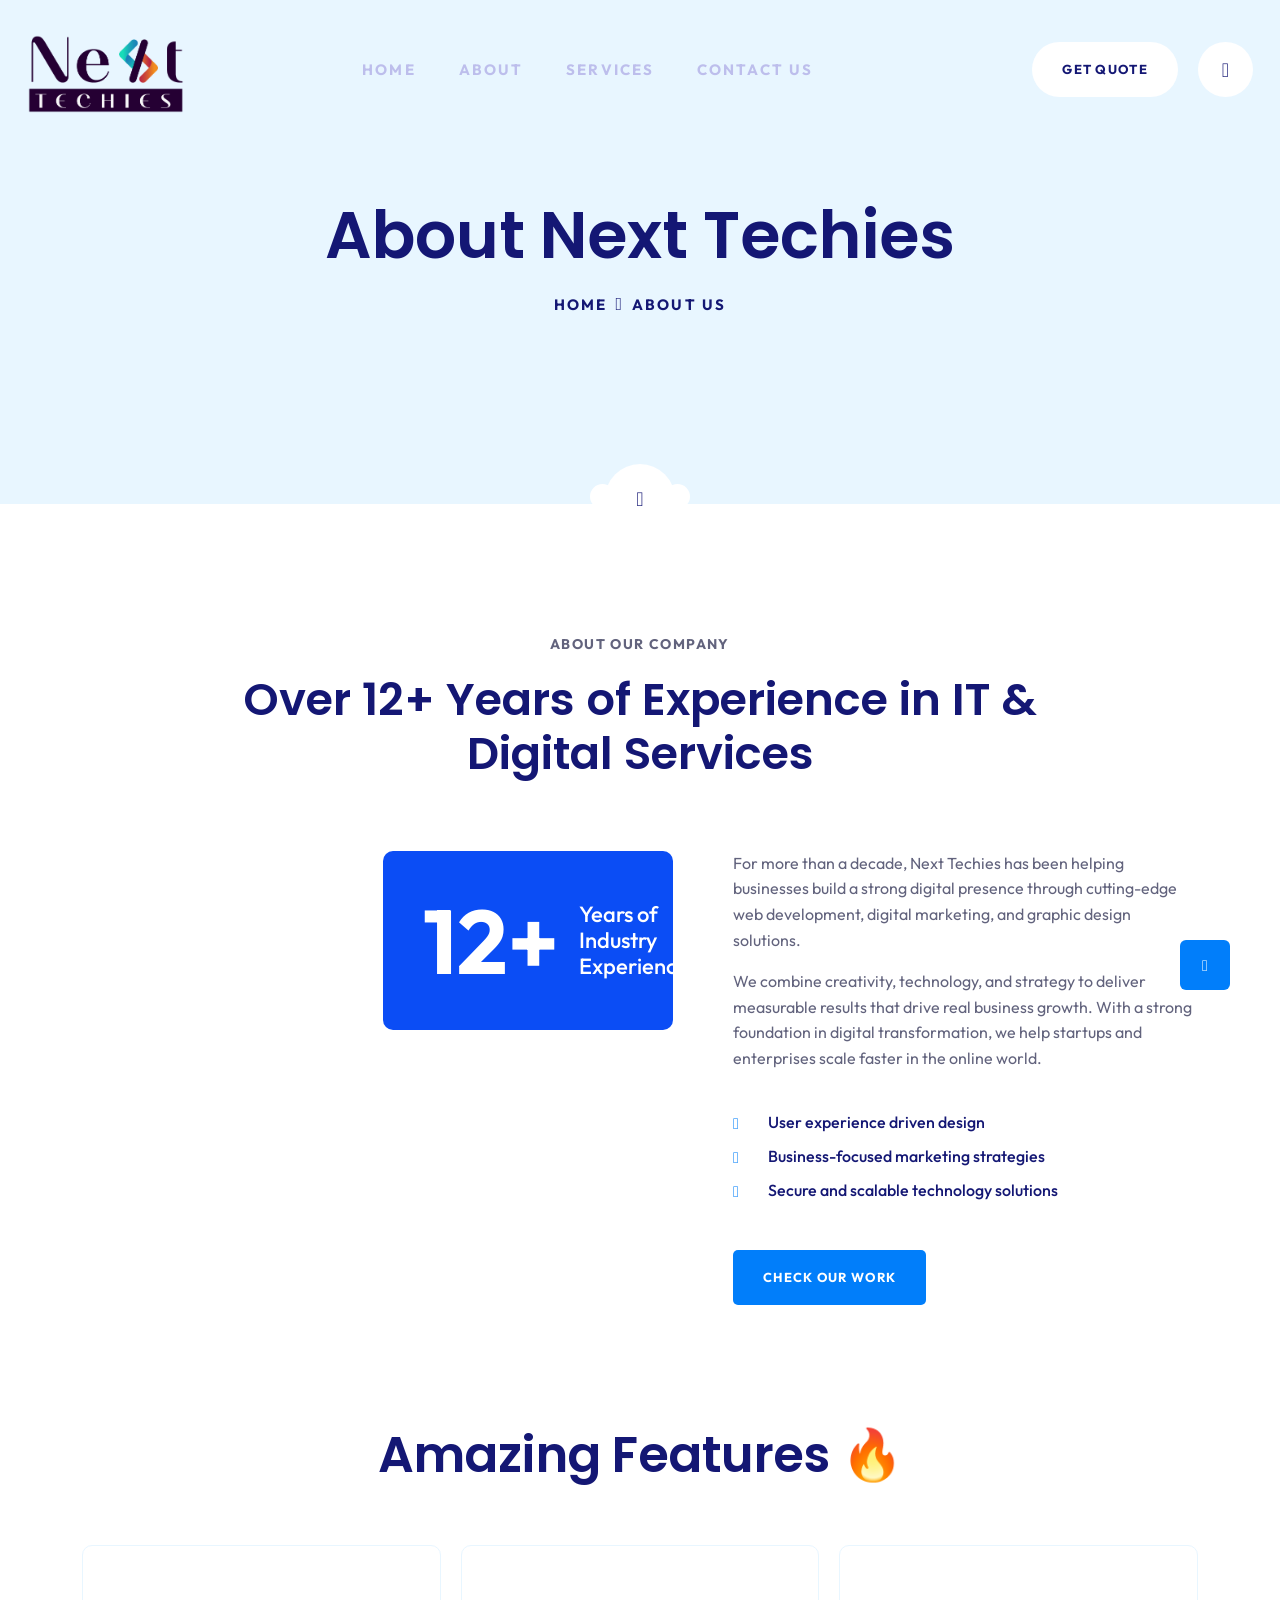
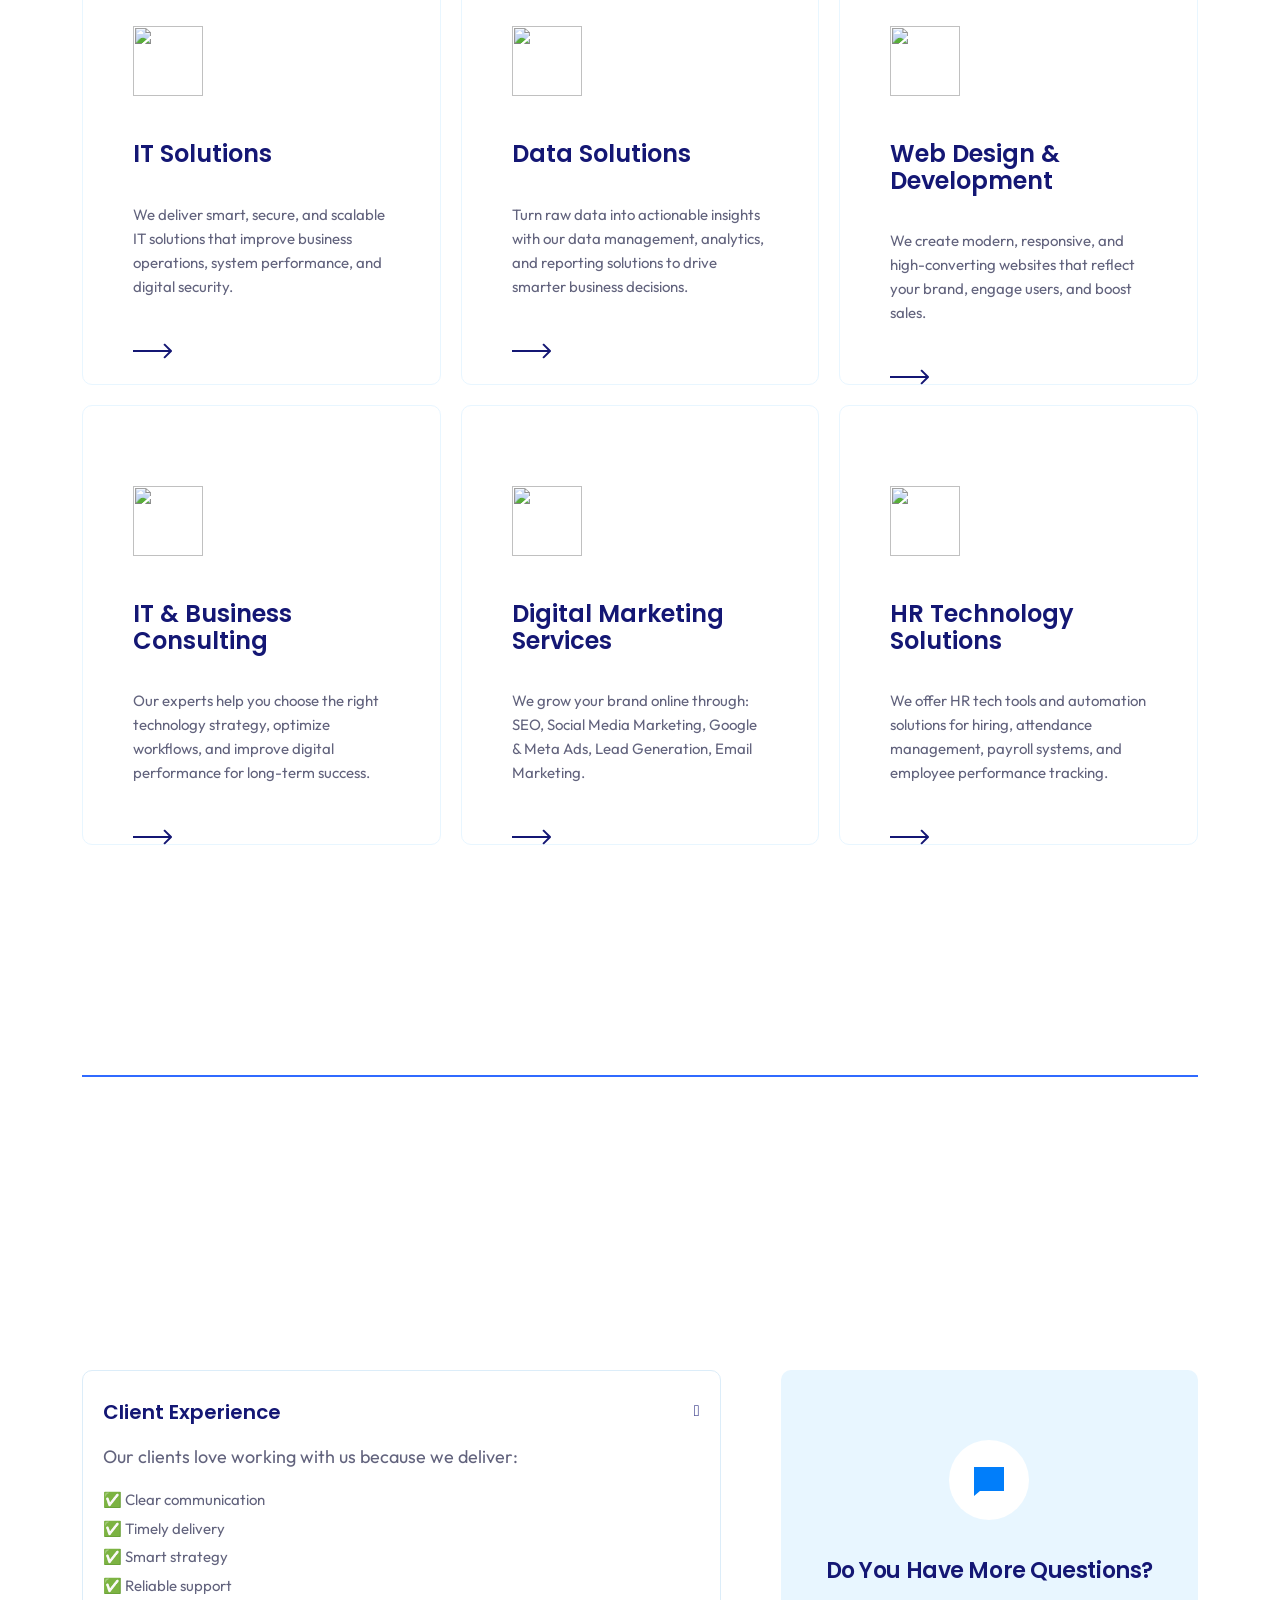
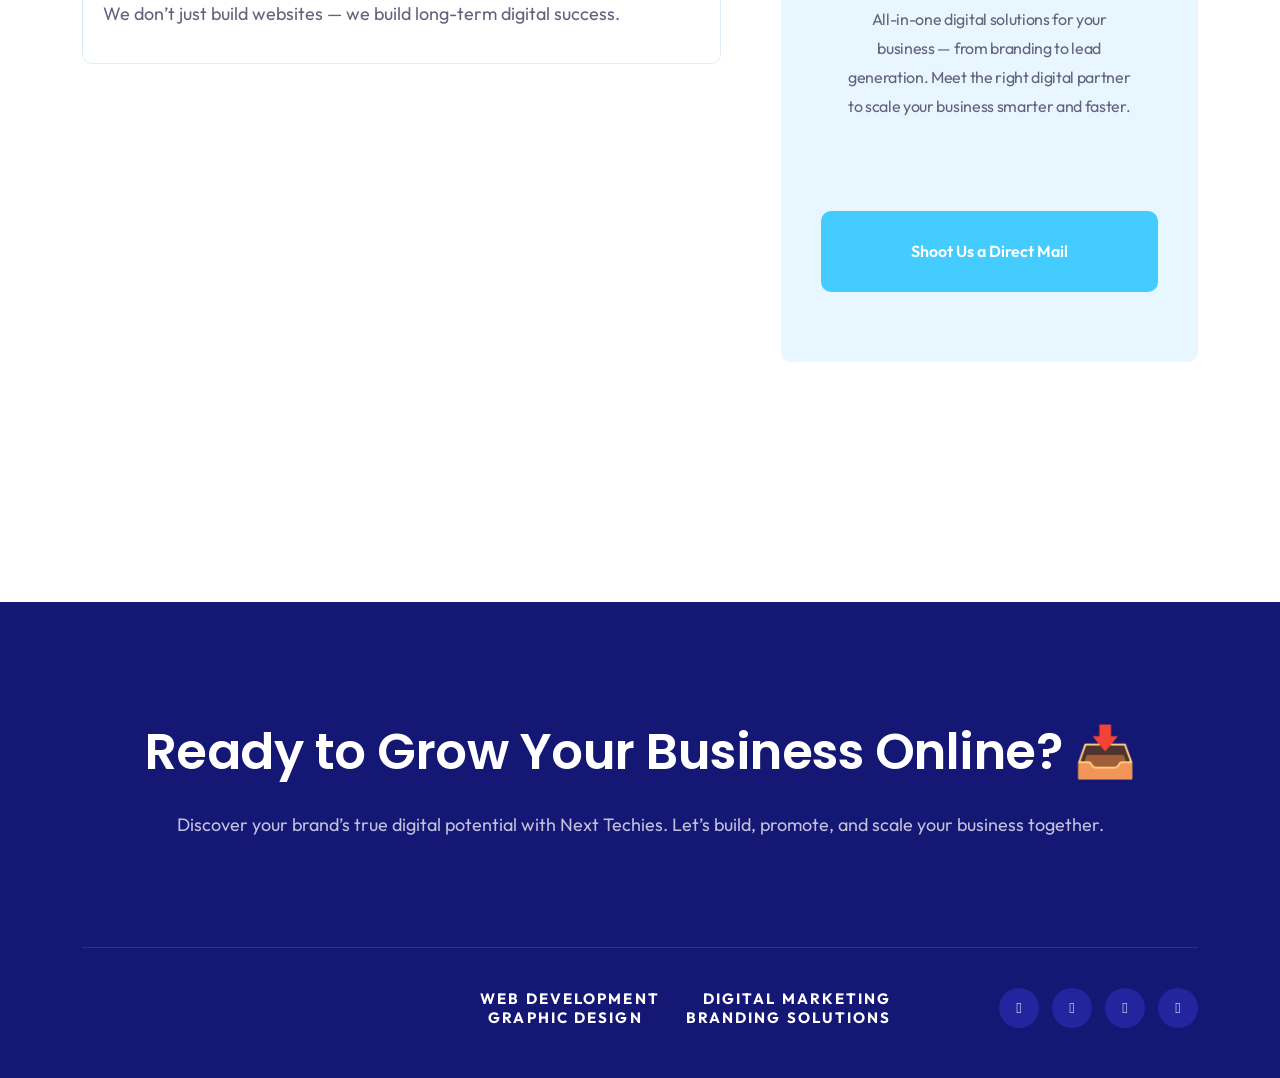
==== commit 27b61b59: "first commt" ====
--- a/about.html
+++ b/about.html
@@ -455,183 +455,6 @@
             </div>
             <!-- tp-counter-area-end -->
 
-            <!-- tp-price-area-start -->
-            <div id="price" class="tp-price__area grey-bg pt-120 pb-90 ">
-                <div class="container">
-                    <div class="row justify-content-center">
-                        <div class="col-lg-6 col-10">
-                            <div class="tp-price__section text-center pb-60 wow tpfadeUp" data-wow-duration=".9s"
-                                data-wow-delay=".3s">
-                                <h3 class="tp-section-title-sm pb-20">Pricing to Suit All Business Sizes</h3>
-                                <span>We help companies of all sizes — from startups to enterprises.</span>
-                            </div>
-                        </div>
-                    </div>
-                    <div class="row g-0 align-items-end align-items-lg-center">
-                        <div class="col-xl-4 col-lg-4 col-md-6 mb-30 wow tpfadeLeft" data-wow-duration=".9s"
-                            data-wow-delay=".5s">
-                            <div class="tp-price__item">
-                                <div class="tp-price__icon d-flex justify-content-between align-items-center">
-                                    <span class="icon price-color-1"><i class="fas fa-star"></i></span>
-                                    <span>Starter</span>
-                                </div>
-                                <h3 class="tp-price__title">Free Account</h3>
-                                <div class="tp-price__list">
-                                    <ul>
-                                        <li>Create Your First Website Concept</li>
-                                        <li class="color-sky">Basic Design Consultation</li>
-                                        <li class="color-pink">Limited Support Access</li>
-                                        <li>Next Techies Branding</li>
-                                    </ul>
-                                </div>
-                                <div class="tp-price__btn">
-                                    <a class="tp-btn-border" href="contact.html"><span>Sign Up Now</span></a>
-                                </div>
-                            </div>
-                        </div>
-                        <div class="col-xl-4 col-lg-4 col-md-6 mb-30 wow tpfadeUp" data-wow-duration=".9s"
-                            data-wow-delay=".7s">
-                            <div class="tp-price__item tp-price__active z-index">
-                                <div class="tp-price__icon d-flex justify-content-between align-items-center">
-                                    <span class="icon price-color-2"><i class="fas fa-badge-check"></i></span>
-                                    <span>Professional</span>
-                                </div>
-                                <h3 class="tp-price__title">₹48,000</h3>
-                                <div class="tp-price__list">
-                                    <ul>
-                                        <li>Personal Project Manager</li>
-                                        <li class="color-sky">Website + Marketing Dashboard</li>
-                                        <li class="color-pink">Social Media & Ad Integration</li>
-                                        <li class="color-theme">WhatsApp Business Integration</li>
-                                        <li>SEO Setup & Analytics</li>
-                                    </ul>
-                                </div>
-                                <div class="tp-price__btn">
-                                    <a class="tp-btn-border" href="contact.html"><span>Try It for 15 Days</span></a>
-                                </div>
-                            </div>
-                        </div>
-                        <div class="col-xl-4 col-lg-4 col-md-6 mb-30 wow tpfadeRight" data-wow-duration=".9s"
-                            data-wow-delay=".5s">
-                            <div class="tp-price__item">
-                                <div class="tp-price__icon d-flex justify-content-between align-items-center">
-                                    <span class="icon price-color-3"><i class="fas fa-cog"></i></span>
-                                    <span>Enterprise</span>
-                                </div>
-                                <h3 class="tp-price__title">Custom</h3>
-                                <div class="tp-price__list">
-                                    <ul>
-                                        <li>Dedicated Support Team</li>
-                                        <li class="color-sky">15+ Team Members Assigned</li>
-                                        <li class="color-pink">Multi-Department Project Handling</li>
-                                        <li>Advanced Marketing & Automation Tools</li>
-                                        <li>High-Level Security Integration</li>
-                                    </ul>
-                                </div>
-                                <div class="tp-price__btn">
-                                    <a class="tp-btn-border" href="contact.html"><span>Find Out More</span></a>
-                                </div>
-                            </div>
-                        </div>
-                    </div>
-                </div>
-            </div>
-            <!-- tp-price-area-end -->
-
-            <!-- tp-team-area-start -->
-            <div class="tp-team__area p-relative">
-                <div class="tp-team__grey-bg grey-bg"></div>
-                <div class="tp-team__ml-mr theme-bg-3 pt-120 pb-50">
-                    <div class="container">
-                        <div class="row">
-                            <div class="col-12 wow tpfadeUp" data-wow-duration=".9s" data-wow-delay=".5s">
-                                <div class="tp-team__section-box d-flex justify-content-between">
-                                    <h3 class="tp-section-title-md text-white">Meet Our <br> Team</h3>
-                                    <div class="tp-team__btn">
-                                        <a class="tp-btn-pink mb-15" href="contact.html"><span>Join Our
-                                                Team</span></a>
-                                    </div>
-                                </div>
-                            </div>
-                        </div>
-                        <div class="row">
-                            <div class="col-xl-3 col-lg-3 col-md-6 col-sm-6 mb-70 wow tpfadeUp" data-wow-duration=".9s"
-                                data-wow-delay=".6s">
-                                <div class="tp-team__item text-center">
-                                    <div class="tp-team__img fix">
-                                        <img src="assets/img/team/team-5.png" alt="">
-                                    </div>
-                                    <div class="tp-team__content">
-                                        <h4 class="tp-team__title"><a href="#">Cameron Williamson</a></h4>
-                                        <span>Founder & CEO</span>
-                                    </div>
-                                    <div class="tp-team__social">
-                                        <a href="#"><i class="fab fa-youtube"></i></a>
-                                        <a href="#"><i class="fab fa-facebook-f"></i></a>
-                                        <a href="#"><i class="fab fa-twitter"></i></a>
-                                        <a href="#"><i class="fab fa-instagram"></i></a>
-                                    </div>
-                                </div>
-                            </div>
-                            <div class="col-xl-3 col-lg-3 col-md-6 col-sm-6 mb-70 wow tpfadeUp" data-wow-duration=".9s"
-                                data-wow-delay=".8s">
-                                <div class="tp-team__item text-center">
-                                    <div class="tp-team__img fix">
-                                        <img src="assets/img/team/team-6.png" alt="">
-                                    </div>
-                                    <div class="tp-team__content">
-                                        <h4 class="tp-team__title"><a href="#">Eleanor Pena</a></h4>
-                                        <span>Head of Design</span>
-                                    </div>
-                                    <div class="tp-team__social">
-                                        <a href="#"><i class="fab fa-youtube"></i></a>
-                                        <a href="#"><i class="fab fa-facebook-f"></i></a>
-                                        <a href="#"><i class="fab fa-twitter"></i></a>
-                                        <a href="#"><i class="fab fa-instagram"></i></a>
-                                    </div>
-                                </div>
-                            </div>
-                            <div class="col-xl-3 col-lg-3 col-md-6 col-sm-6 mb-70 wow tpfadeUp" data-wow-duration=".9s"
-                                data-wow-delay=".9s">
-                                <div class="tp-team__item text-center">
-                                    <div class="tp-team__img fix">
-                                        <img src="assets/img/team/team-7.png" alt="">
-                                    </div>
-                                    <div class="tp-team__content">
-                                        <h4 class="tp-team__title"><a href="#">Bessie Cooper</a></h4>
-                                        <span>VP – People</span>
-                                    </div>
-                                    <div class="tp-team__social">
-                                        <a href="#"><i class="fab fa-youtube"></i></a>
-                                        <a href="#"><i class="fab fa-facebook-f"></i></a>
-                                        <a href="#"><i class="fab fa-twitter"></i></a>
-                                        <a href="#"><i class="fab fa-instagram"></i></a>
-                                    </div>
-                                </div>
-                            </div>
-                            <div class="col-xl-3 col-lg-3 col-md-6 col-sm-6 mb-70 wow tpfadeUp" data-wow-duration=".9s"
-                                data-wow-delay="1s">
-                                <div class="tp-team__item text-center">
-                                    <div class="tp-team__img fix">
-                                        <img src="assets/img/team/team-8.png" alt="">
-                                    </div>
-                                    <div class="tp-team__content">
-                                        <h4 class="tp-team__title"><a href="#">Darlene Robertson</a></h4>
-                                        <span>Product Manager</span>
-                                    </div>
-                                    <div class="tp-team__social">
-                                        <a href="#"><i class="fab fa-youtube"></i></a>
-                                        <a href="#"><i class="fab fa-facebook-f"></i></a>
-                                        <a href="#"><i class="fab fa-twitter"></i></a>
-                                        <a href="#"><i class="fab fa-instagram"></i></a>
-                                    </div>
-                                </div>
-                            </div>
-                        </div>
-                    </div>
-                </div>
-            </div>
-            <!-- tp-team-area-end -->
 
             <!-- tp-faq-area-start -->
             <div class="tp-faq__area pt-120 pb-110">
